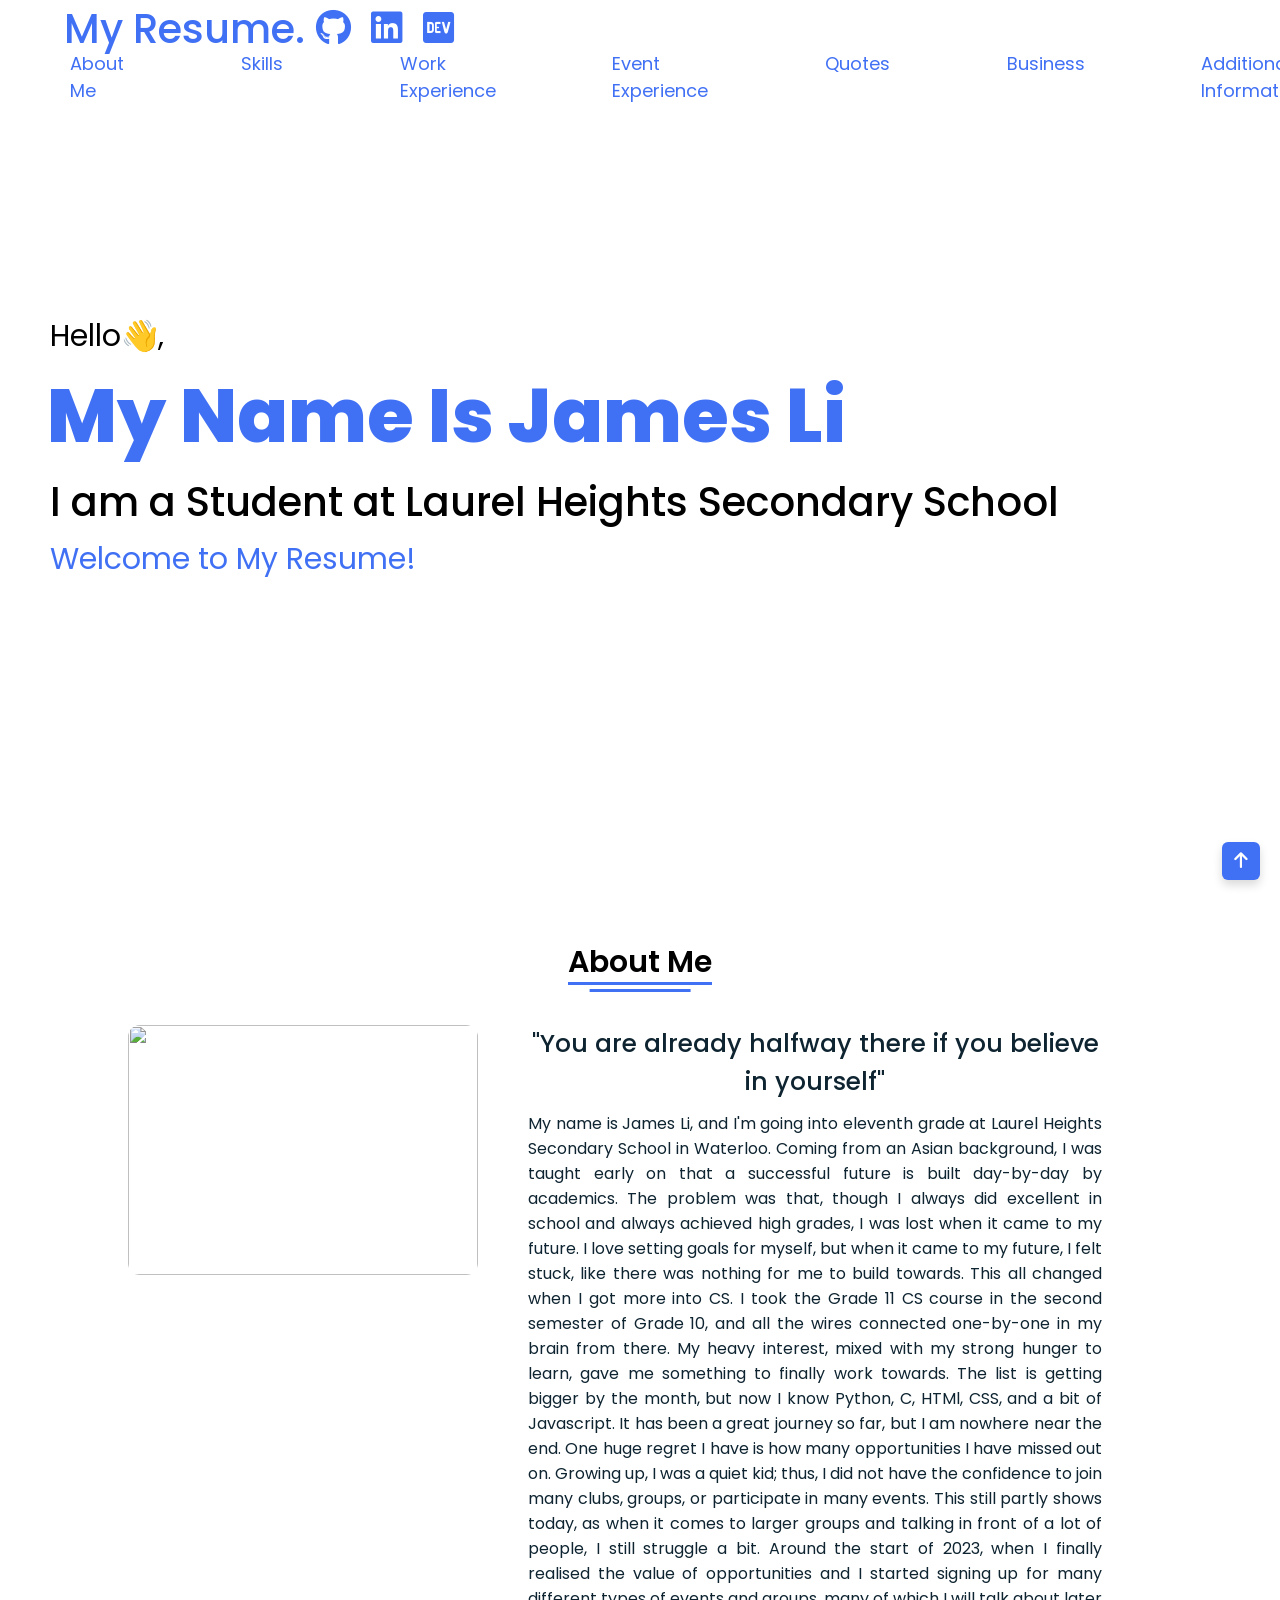
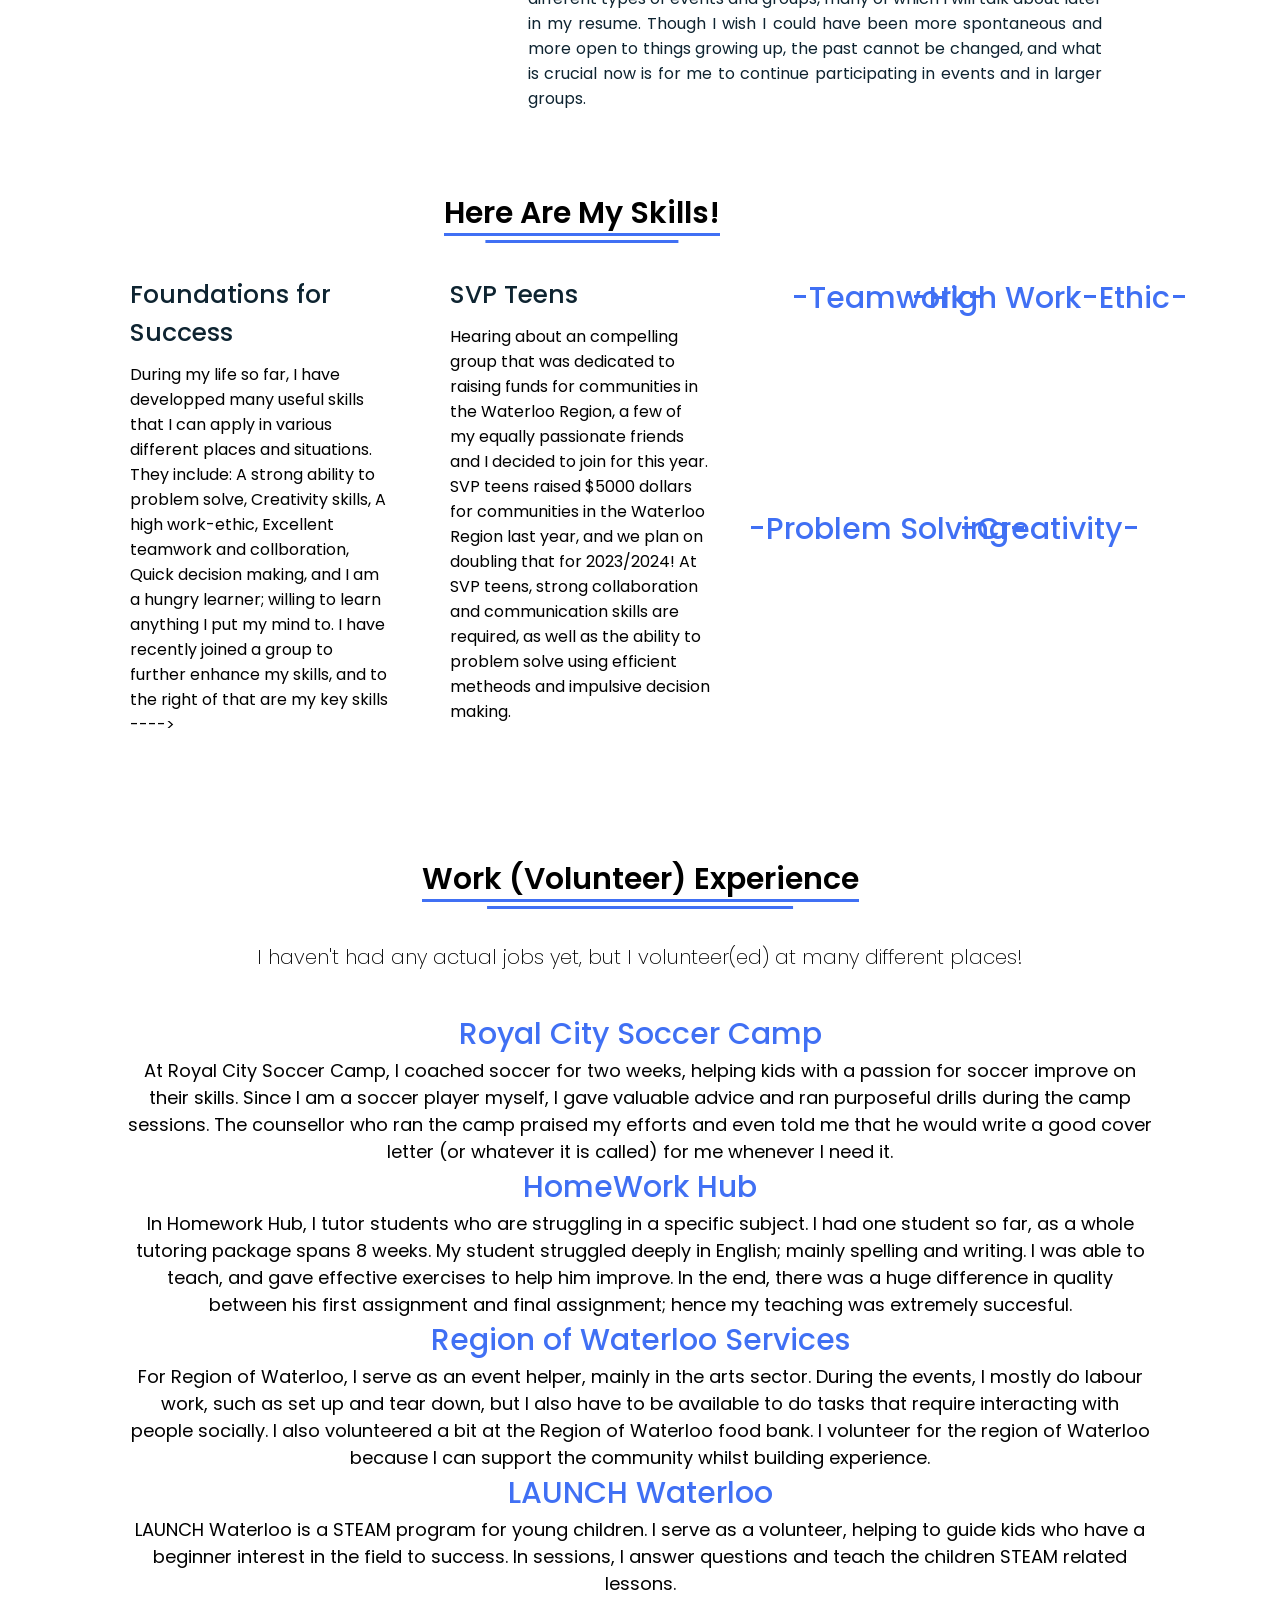
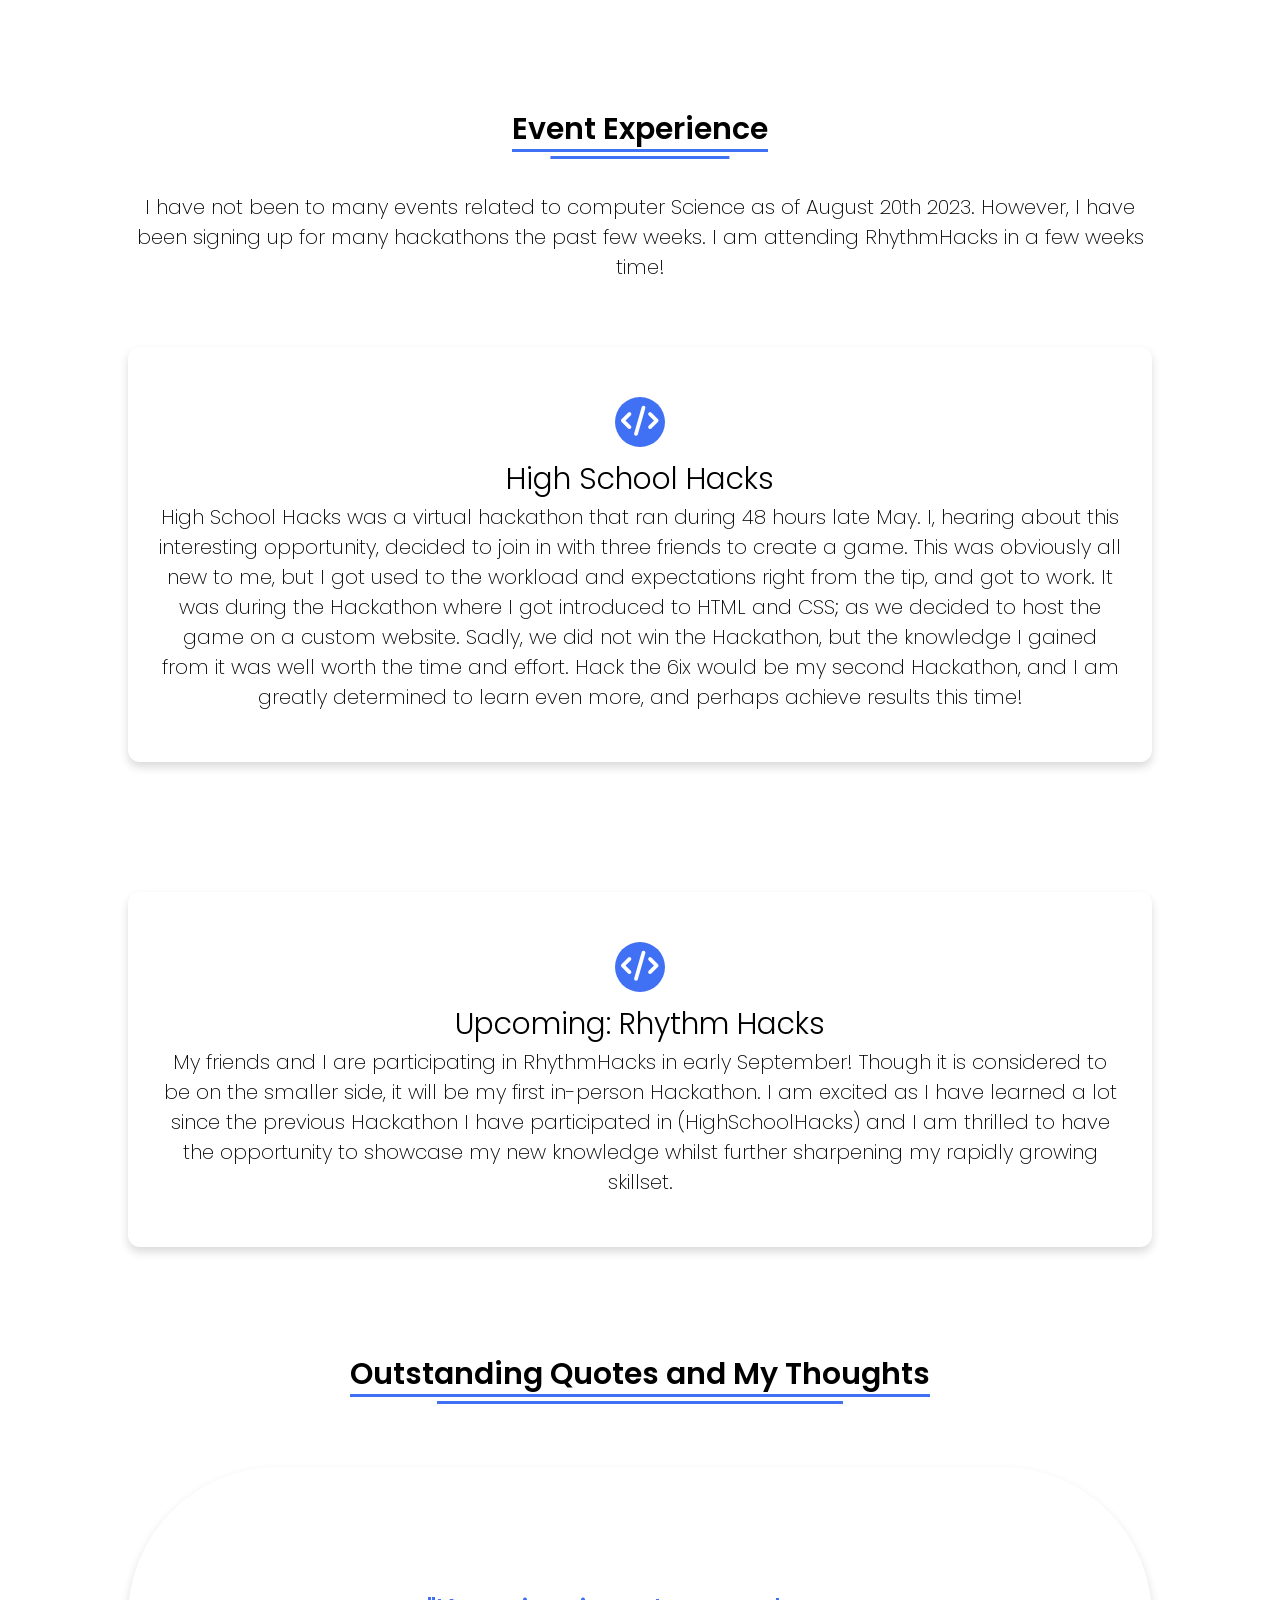
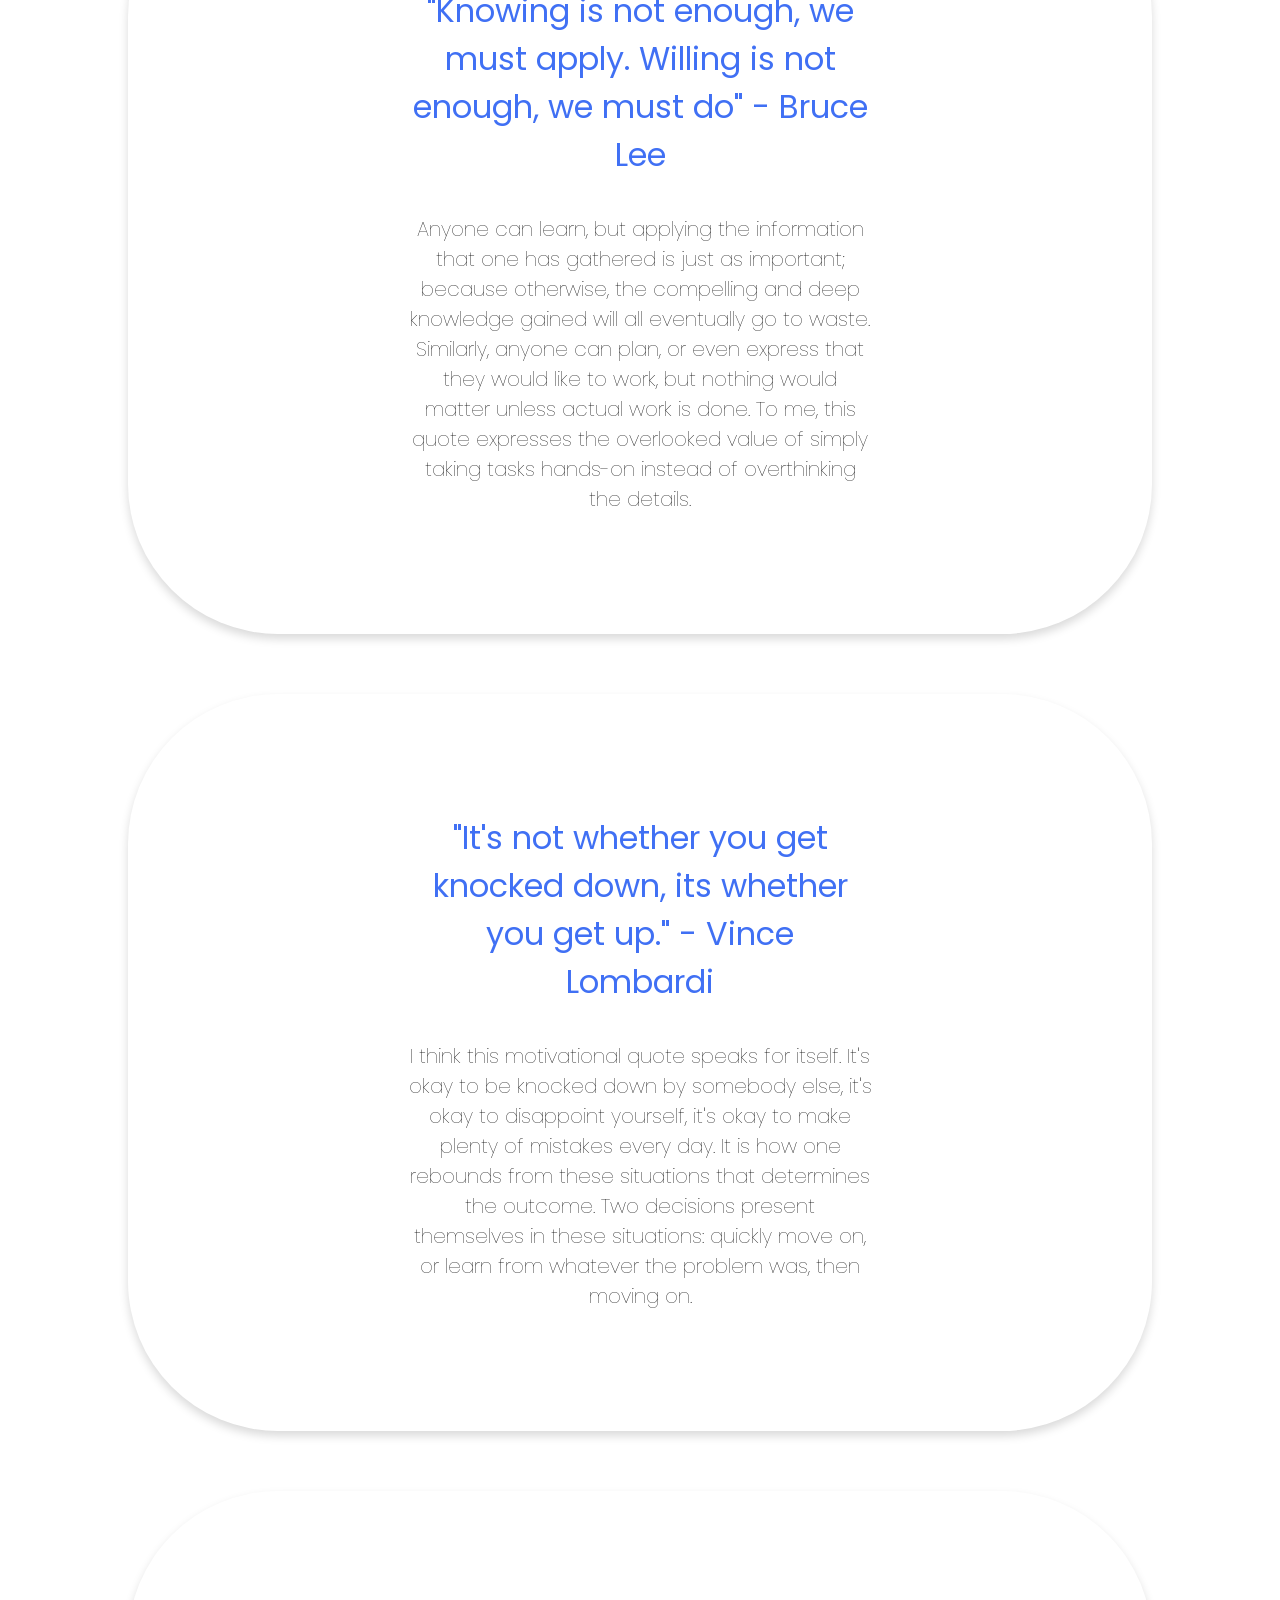
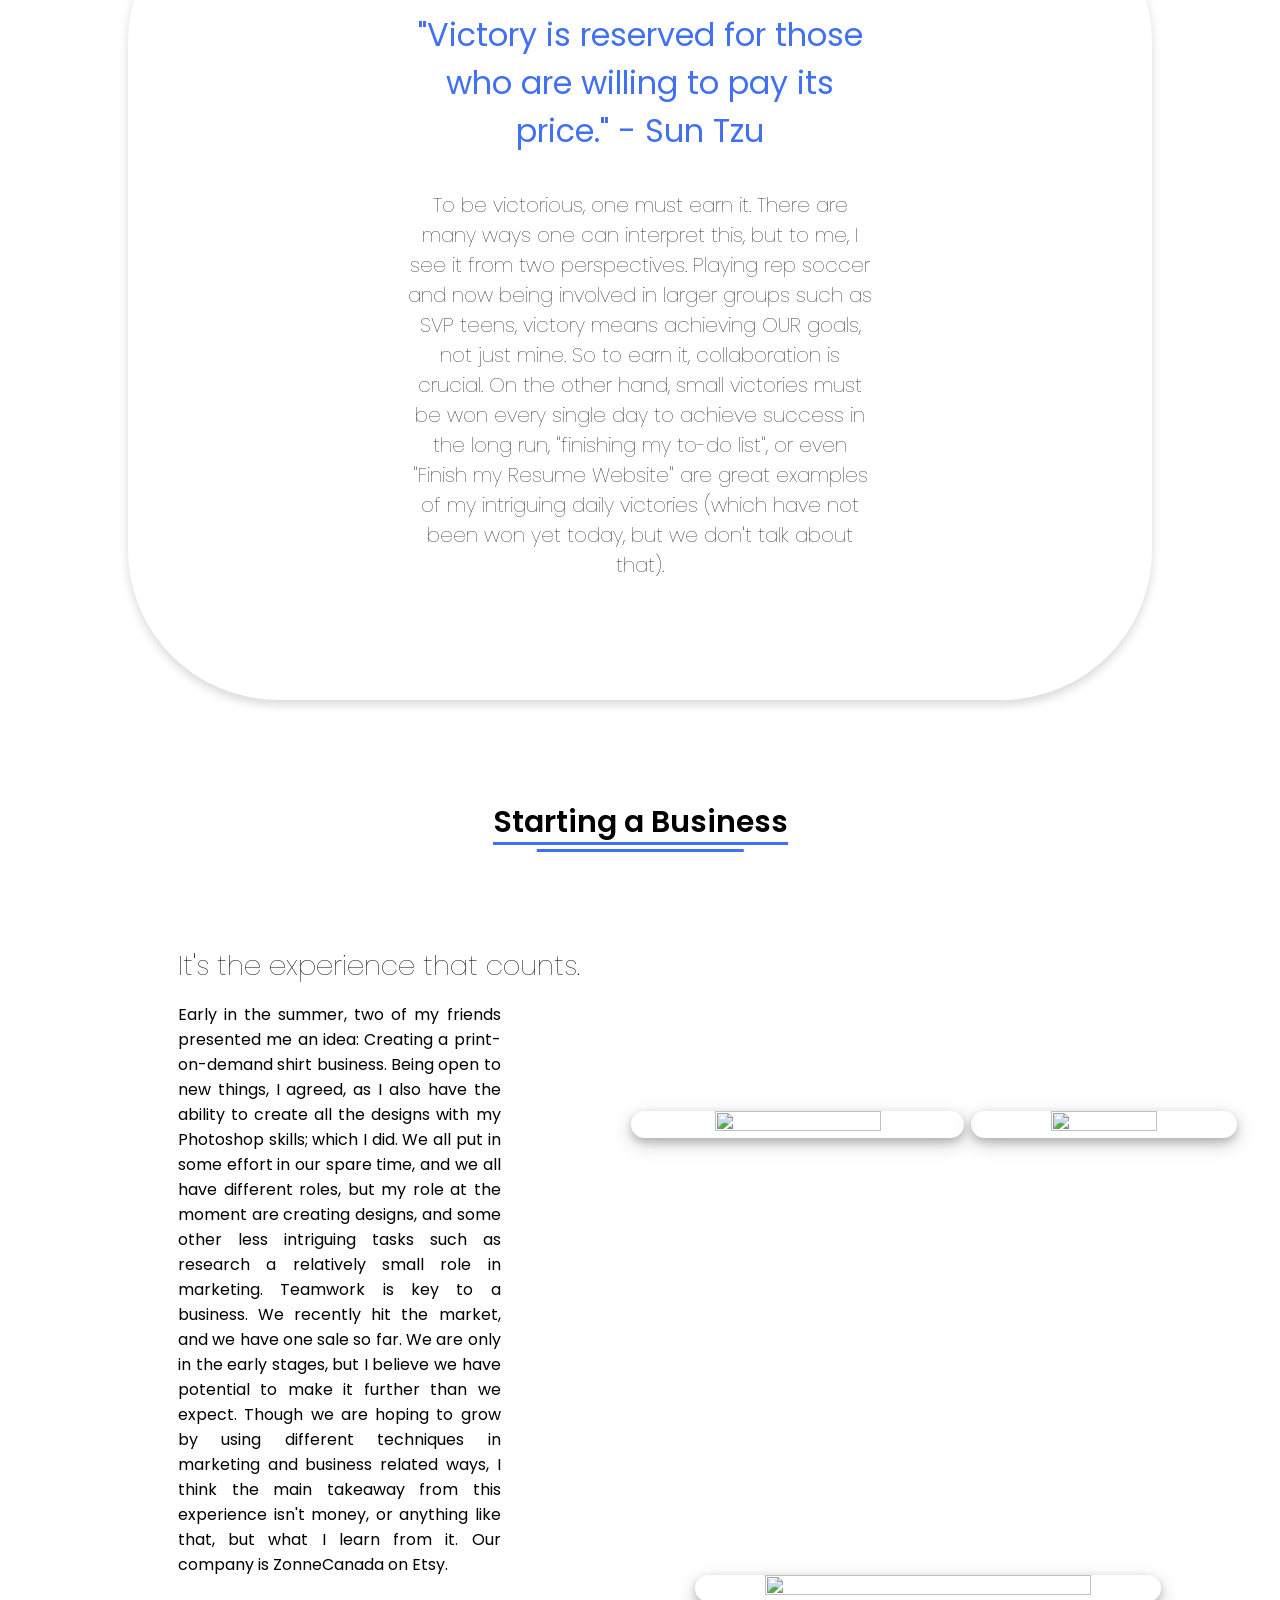
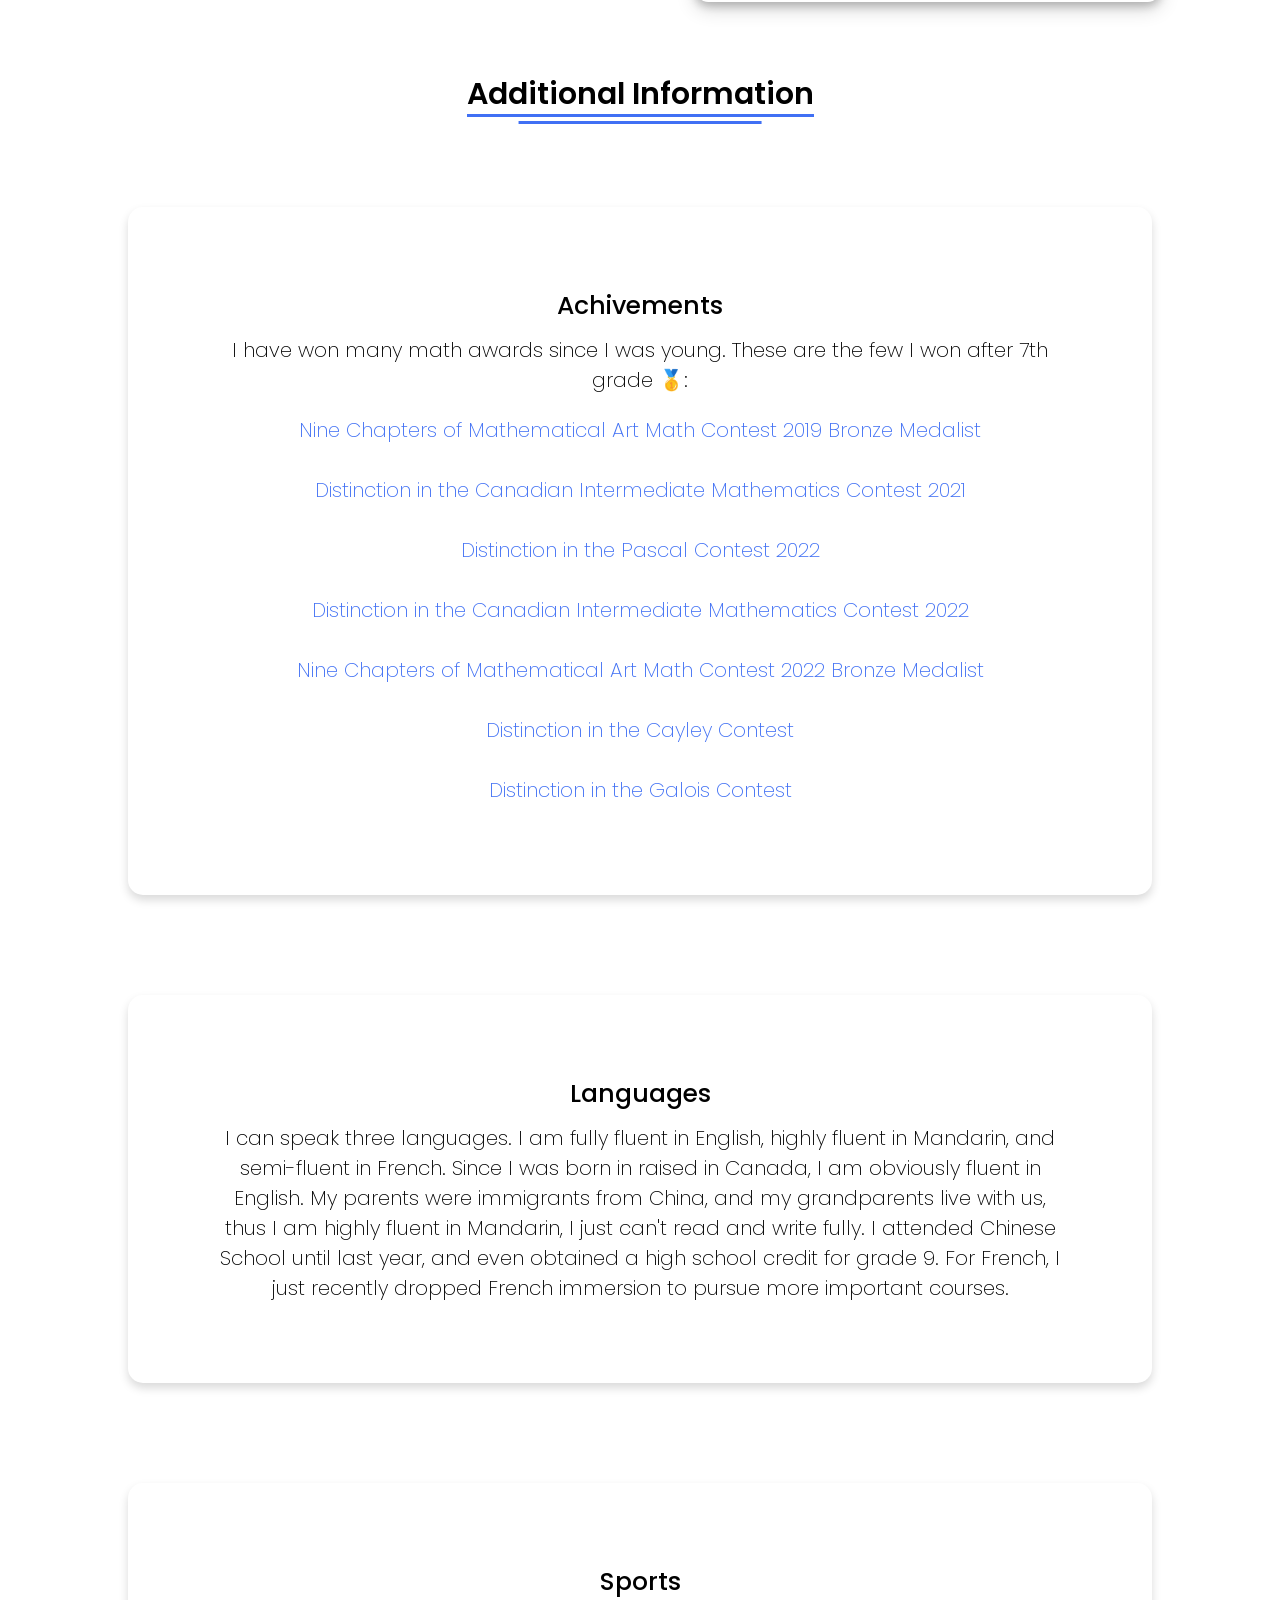
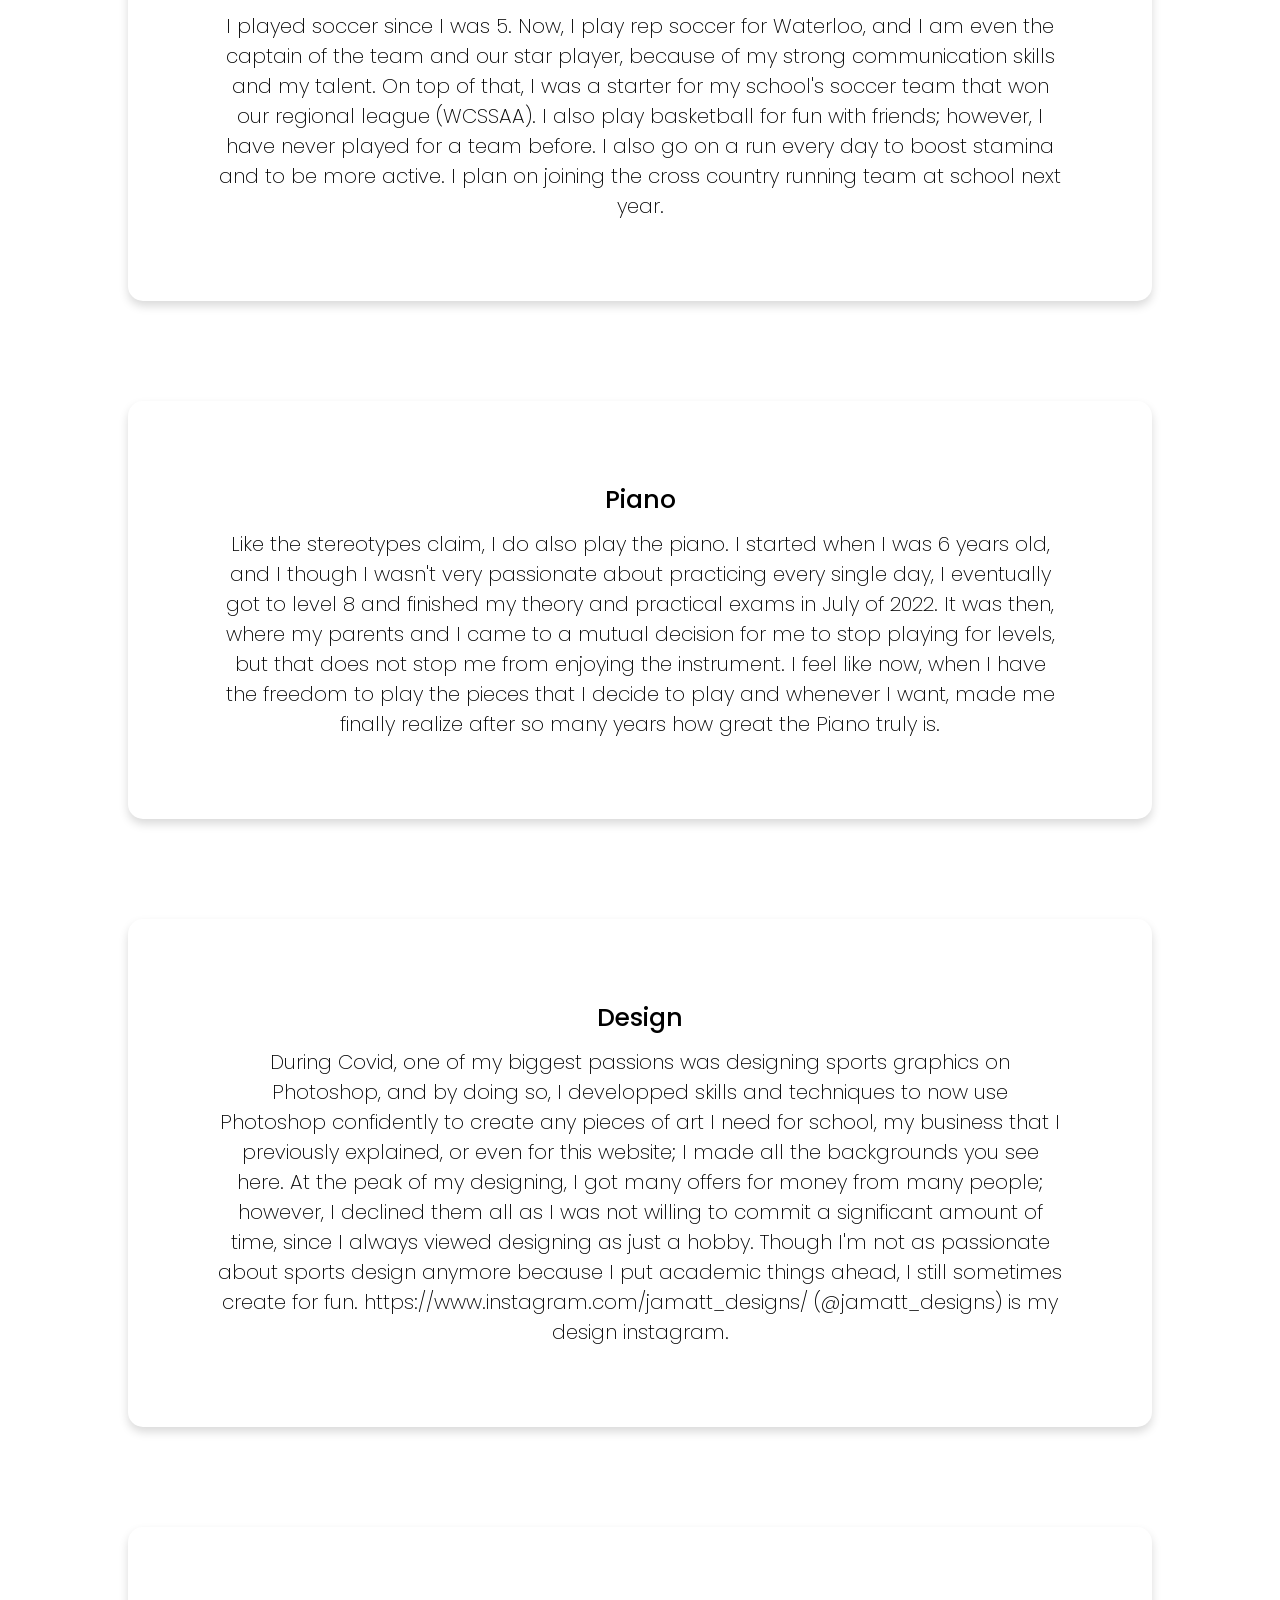
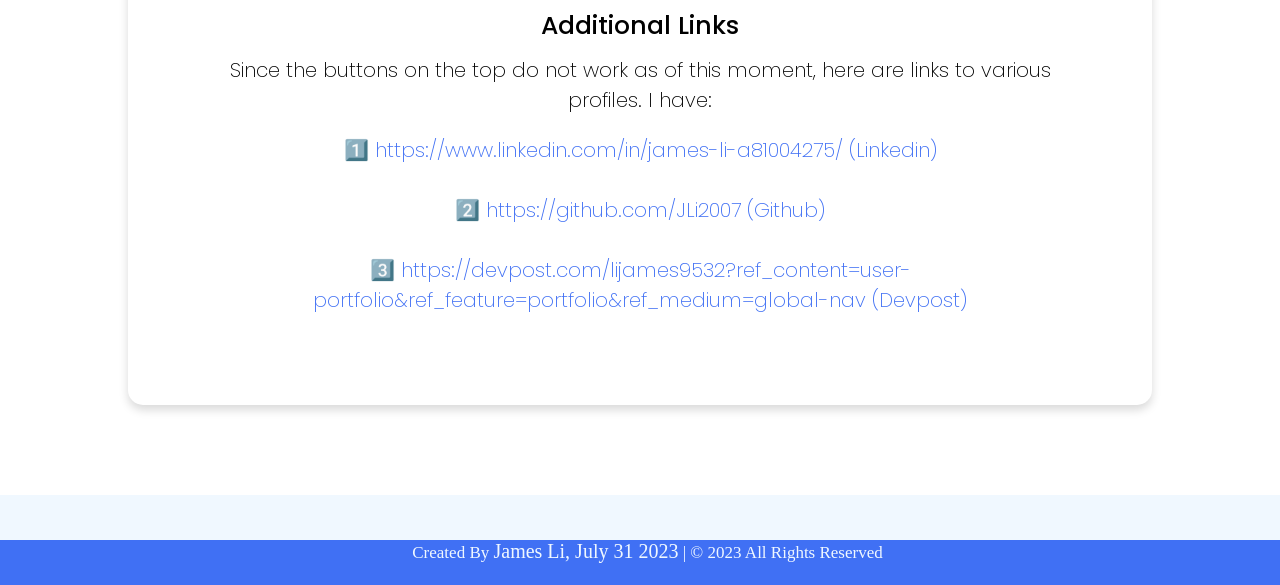
==== index.html @ fce0b4fa "Update and rename Resume.html to index.html" ====
<!DOCTYPE html>
<html lang="en">
<head>
    <meta charset="UTF-8">
    <meta name="viewport" content="width=device-width, initial-scale=1.0">
    <link rel="stylesheet" href="Resume.css">
    <link rel="stylesheet" href="https://cdnjs.cloudflare.com/ajax/libs/font-awesome/5.15.2/css/all.min.css"/>
    <link rel="stylesheet" href="https://cdnjs.cloudflare.com/ajax/libs/font-awesome/6.4.0/css/all.min.css"/>
    <!-- <script src="https://kit.fontawesome.com/a076d05399.js" crossorigin="anonymous"></script> -->
    <title>My Resume</title>
<head>
<body>
    <!-- Scroll To Top Button -->
    <div class="scroll-btn">
        <a href="#home"><i class="fas fa-arrow-up"></i></a>
    </div>
      <!-- Navigation Menu Start -->
      <nav>
        <div class="navbar">
            <div class="logo"><a href="#home">My Resume.</a></div>
            <ul class="menu">
                <li><a href="#about">About Me</a></li>
                <li><a href="#skills">Skills</a></li>
                <li><a href="#work">Work Experience</a></li>
                <li><a href="#event">Event Experience</a></li>
                <li><a href="#quote">Quotes</a></li>
                <li><a href="#business">Business</a></li>
                <li><a href="#info">Additional Information</a></li>
                <div class="cancel-btn">
                    <i class="fas fa-times"></i>
                </div>
            </ul>
            <div class="media-icons">
                <a href="#"><i class="fab fa-github" style='font-size:36px'></i></a>
                <a href="#"><i class="fab fa-linkedin" style='font-size:36px'></i></a>
                <a href="#"><i class="fa-brands fa-dev" style='font-size:36px'></i></a>
            </div>
        </div>
        <div class="menu-btn">
            <i class="fas fa-bars"></i>
        </div>
      </nav>

<!-- Home Section Start -->
<section class="home" id="home">
    <div class="home-content">
        <div class="text">
            <div class="text-one">Hello👋,</div>
            <div class="text-two">My Name Is James Li</div>
            <div class="text-three">I am a Student at Laurel Heights Secondary School</div>
            <div class="text-four"> Welcome to My Resume!</div>
        </div>
    </div>
</section>
<!-- About Section Start -->
<section class="about" id="about">
    <div class="content">
        <div class="title"><span>About Me</span></div>
        <div class="about-details">
            <div class="right">
                <img src="_Resume images/About Me.jpg" alt="">
            </div>
            <div class="left">
                <div class="topic"> "You are already halfway there if you believe in yourself" </div>
                <p>My name is James Li, and I'm going into eleventh grade at Laurel Heights Secondary School in Waterloo. Coming from an Asian background, I was taught early on that a successful future is built day-by-day by academics. The problem was that, though I always did excellent in school and always achieved high grades, I was lost when it came to my future. I love setting goals for myself, but when it came to my future, I felt stuck, like there was nothing for me to build towards. This all changed when I got more into CS. I took the Grade 11 CS course in the second semester of Grade 10, and all the wires connected one-by-one in my brain from there. My heavy interest, mixed with my strong hunger to learn, gave me something to finally work towards. The list is getting bigger by the month, but now I know Python, C, HTMl, CSS, and a bit of Javascript. It has been a great journey so far, but I am nowhere near the end. One huge regret I have is how many opportunities I have missed out on. Growing up, I was a quiet kid; thus, I did not have the confidence to join many clubs, groups, or participate in many events. This still partly shows today, as when it comes to larger groups and talking in front of a lot of people, I still struggle a bit. Around the start of 2023, when I finally realised the value of opportunities and I started signing up for many different types of events and groups, many of which I will talk about later in my resume. Though I wish I could have been more spontaneous and more open to things growing up, the past cannot be changed, and what is crucial now is for me to continue participating in events and in larger groups. </p>
            </div>
        </div>
    </div>
</section>
<!-- My Skills Section Start -->
<section class="skills" id="skills">
    <div class="content">
        <div class="title"><span>Here Are My Skills!</span></div>
        <div class="skill-details">
            <div class="left">
                <div class="topic">Foundations for Success</div>
                <p>During my life so far, I have developped many useful skills that I can apply in various different places and situations. They include: A strong ability to problem solve, Creativity skills, A high work-ethic, Excellent teamwork and collboration, Quick decision making, and I am a hungry learner; willing to learn anything I put my mind to. I have recently joined a group to further enhance my skills, and to the right of that are my key skills ----> </p>
            </div>
            <div class="left">
                <div class="topic">SVP Teens </div>
                <p>Hearing about an compelling group that was dedicated to raising funds for communities in the Waterloo Region, a few of my equally passionate friends and I decided to join for this year. SVP teens raised $5000 dollars for communities in the Waterloo Region last year, and we plan on doubling that for 2023/2024! At SVP teens, strong collaboration and communication skills are required, as well as the ability to problem solve using efficient metheods and impulsive decision making. </p>
            </div>
            <div class="boxes">
                <div class="box">
                    <div class="topic"> -Teamwork- </div>
                </div>
                <div class="box">
                    <div class="topic"> -High Work-Ethic- </div>
                </div>
                <div class="box">
                    <div class="topic"> -Problem Solving- </div>
                </div>
                <div class="box">
                    <div class="topic"> -Creativity- </div>
                </div>
            </div>
        </div>
    </div>
</section>

<!-- Work Experience -->
<section class="work" id="work">
    <div class="content">
        <div class="title"><span>Work (Volunteer) Experience</span></div>
        <p>I haven't had any actual jobs yet, but I volunteer(ed) at many different places!</p>
        <div class="boxes">
            <div class="box">
                <div class="job">Royal City Soccer Camp</div>
                <div class="description"> At Royal City Soccer Camp, I coached soccer for two weeks, helping kids with a passion for soccer improve on their skills. Since I am a soccer player myself, I gave valuable advice and ran purposeful drills during the camp sessions. The counsellor who ran the camp praised my efforts and even told me that he would write a good cover letter (or whatever it is called) for me whenever I need it.   </div>
            </div>
            <div class="box">
                <div class="job">HomeWork Hub</div>
                <div class="description"> In Homework Hub, I tutor students who are struggling in a specific subject. I had one student so far, as a whole tutoring package spans 8 weeks. My student struggled deeply in English; mainly spelling and writing. I was able to teach, and gave effective exercises to help him improve. In the end, there was a huge difference in quality between his first assignment and final assignment; hence my teaching was extremely succesful. </div>
            </div>
            <div class="box">
                <div class="job">Region of Waterloo Services</div>
                <div class="description"> For Region of Waterloo, I serve as an event helper, mainly in the arts sector. During the events, I mostly do labour work, such as set up and tear down, but I also have to be available to do tasks that require interacting with people socially. I also volunteered a bit at the Region of Waterloo food bank. I volunteer for the region of Waterloo because I can support the community whilst building experience. </div>
            </div>
            <div class="box">
                <div class="job">LAUNCH Waterloo</div>
                <div class="description"> LAUNCH Waterloo is a STEAM program for young children. I serve as a volunteer, helping to guide kids who have a beginner interest in the field to success. In sessions, I answer questions and teach the children STEAM related lessons. </div>
            </div>
        </div>
    </div>
</section>
<!-- Event Experience Section -->
<section class="event" id="event">
    <div class="content">
        <div class="title"><span>Event Experience</span></div>
        <p>I have not been to many events related to computer Science as of August 20th 2023. However, I have been signing up for many hackathons the past few weeks. I am attending RhythmHacks in a few weeks time!</p>
        <div class="boxes">
            <div class="box">
                <div class="icon">
                    <i class="fa-solid fa-code"></i>
                </div>
                <div>High School Hacks</div>
                <p>High School Hacks was a virtual hackathon that ran during 48 hours late May. I, hearing about this interesting opportunity, decided to join in with three friends to create a game. This was obviously all new to me, but I got used to the workload and expectations right from the tip, and got to work. It was during the Hackathon where I got introduced to HTML and CSS; as we decided to host the game on a custom website. Sadly, we did not win the Hackathon, but the knowledge I gained from it was well worth the time and effort. Hack the 6ix would be my second Hackathon, and I am greatly determined to learn even more, and perhaps achieve results this time!</p>
            </div>
            <div class="box">
                <div class="icon">
                    <i class="fa-solid fa-code"></i>
                </div>
                <div>Upcoming: Rhythm Hacks</div>
                <p>My friends and I are participating in RhythmHacks in early September! Though it is considered to be on the smaller side, it will be my first in-person Hackathon. I am excited as I have learned a lot since the previous Hackathon I have participated in (HighSchoolHacks) and I am thrilled to have the opportunity to showcase my new knowledge whilst further sharpening my rapidly growing skillset.</p>
            </div>
        </div>        
    </div>
</section>
<!--Favorite Quotes Section-->
<section class="quote" id="quote">
    <div class="content">
        <div class="title"><span>Outstanding Quotes and My Thoughts</span></div>
        <div class="boxes">
            <div class="box">
                <div class="Thequote">"Knowing is not enough, we must apply. Willing is not enough, we must do" - Bruce Lee </div>
                <p>Anyone can learn, but applying the information that one has gathered is just as important; because otherwise, the compelling and deep knowledge gained will all eventually go to waste. Similarly, anyone can plan, or even express that they would like to work, but nothing would matter unless actual work is done. To me, this quote expresses the overlooked value of simply taking tasks hands-on instead of overthinking the details.</p>
            </div>
            <div class="box">
                <div class="Thequote">"It's not whether you get knocked down, its whether you get up." - Vince Lombardi </div>
                <p>I think this motivational quote speaks for itself. It's okay to be knocked down by somebody else, it's okay to disappoint yourself, it's okay to make plenty of mistakes every day. It is how one rebounds from these situations that determines the outcome. Two decisions present themselves in these situations: quickly move on, or learn from whatever the problem was, then moving on. </p>
            </div>
            <div class="box">
                <div class="Thequote">"Victory is reserved for those who are willing to pay its price." - Sun Tzu</div>
                <p>To be victorious, one must earn it. There are many ways one can interpret this, but to me, I see it from two perspectives. Playing rep soccer and now being involved in larger groups such as SVP teens, victory means achieving OUR goals, not just mine. So to earn it, collaboration is crucial. On the other hand, small victories must be won every single day to achieve success in the long run, "finishing my to-do list", or even "Finish my Resume Website" are great examples of my intriguing daily victories (which have not been won yet today, but we don't talk about that). </p>
            </div>
        </div>
    </div>
</section>
<!--Business Section-->
<section class="business" id="business">
    <div class="content">
        <div class="title"><span>Starting a Business</span></div>
        <div class="left">
            <div class="starting">It's the experience that counts.</div>
            <p>Early in the summer, two of my friends presented me an idea: Creating a print-on-demand shirt business. Being open to new things, I agreed, as I also have the ability to create all the designs with my Photoshop skills; which I did. We all put in some effort in our spare time, and we all have different roles, but my role at the moment are creating designs, and some other less intriguing tasks such as research a relatively small role in marketing. Teamwork is key to a business. We recently hit the market, and we have one sale so far. We are only in the early stages, but I believe we have potential to make it further than we expect. Though we are hoping to grow by using different techniques in marketing and business related ways, I think the main takeaway from this experience isn't money, or anything like that, but what I learn from it. Our company is ZonneCanada on Etsy. </p>
        </div>
        <div class="right">
            <img src="_Resume images/Business1.jpg" alt="" class="one">
            <img src="_Resume images/Business2.png" alt="" class="two">
            <img src="_Resume images/Business3.jpg" alt="" class="three">
        </div>
    </div>
</section>
<!-- Additional Information Section -->
<section class="info" id="info">
    <div class="content">
        <div class="title"><span>Additional Information</span></div>
        <div class="boxes">
            <div class="box">
                <div>Achivements</div>
                <p>I have won many math awards since I was young. These are the few I won after 7th grade 🥇:</p> 
                <p class="achievements">Nine Chapters of Mathematical Art Math Contest 2019 Bronze Medalist</p>
                <p class="achievements">Distinction in the Canadian Intermediate Mathematics Contest 2021</p>
                <p class="achievements">Distinction in the Pascal Contest 2022</p>
                <p class="achievements">Distinction in the Canadian Intermediate Mathematics Contest 2022</p>
                <p class="achievements">Nine Chapters of Mathematical Art Math Contest 2022 Bronze Medalist</p>
                <p class="achievements">Distinction in the Cayley Contest</p>
                <p class="achievements">Distinction in the Galois Contest</p>

            </div>
            <div class="box">
                <div>Languages</div>
                <p>I can speak three languages. I am fully fluent in English, highly fluent in Mandarin, and semi-fluent in French. Since I was born in raised in Canada, I am obviously fluent in English. My parents were immigrants from China, and my grandparents live with us, thus I am highly fluent in Mandarin, I just can't read and write fully. I attended Chinese School until last year, and even obtained a high school credit for grade 9. For French, I just recently dropped French immersion to pursue more important courses.</p>
            </div>
            <div class="box">
                <div>Sports</div>
                <p>I played soccer since I was 5. Now, I play rep soccer for Waterloo, and I am even the captain of the team and our star player, because of my strong communication skills and my talent. On top of that, I was a starter for my school's soccer team that won our regional league (WCSSAA). I also play basketball for fun with friends; however, I have never played for a team before. I also go on a run every day to boost stamina and to be more active. I plan on joining the cross country running team at school next year. </p>
            </div>
            <div class="box">
                <div>Piano</div>
                <p>Like the stereotypes claim, I do also play the piano. I started when I was 6 years old, and I though I wasn't very passionate about practicing every single day, I eventually got to level 8 and finished my theory and practical exams in July of 2022. It was then, where my parents and I came to a mutual decision for me to stop playing for levels, but that does not stop me from enjoying the instrument. I feel like now, when I have the freedom to play the pieces that I decide to play and whenever I want, made me finally realize after so many years how great the Piano truly is. </p>
            </div>
            <div class="box">
                <div>Design</div>
                <p> During Covid, one of my biggest passions was designing sports graphics on Photoshop, and by doing so, I developped skills and techniques to now use Photoshop confidently to create any pieces of art I need for school, my business that I previously explained, or even for this website; I made all the backgrounds you see here. At the peak of my designing, I got many offers for money from many people; however, I declined them all as I was not willing to commit a significant amount of time, since I always viewed designing as just a hobby. Though I'm not as passionate about sports design anymore because I put academic things ahead, I still sometimes create for fun.  https://www.instagram.com/jamatt_designs/ (@jamatt_designs) is my design instagram. </p>
            </div>
            <div class="box">
                <div>Additional Links</div>
                <p>Since the buttons on the top do not work as of this moment, here are links to various profiles. I have:</p>
                <p class="achievements"> 1️⃣ https://www.linkedin.com/in/james-li-a81004275/ (Linkedin)</p>
                <p class="achievements"> 2️⃣ https://github.com/JLi2007 (Github) </p>
                <p class="achievements"> 3️⃣ https://devpost.com/lijames9532?ref_content=user-portfolio&ref_feature=portfolio&ref_medium=global-nav (Devpost) </p>
            </div>
        </div>
    </div>
</section>
<!-- Empty Section -->
<section class="empty" id="empty"></section>

<!-- Footer Section Start -->
<footer>
    <div class="text">
        <span>Created By <a href="#">James Li, July 31 2023</a> | &#169; 2023 All Rights Reserved</span>
    </div>
</footer>

<script src="Resume.js"></script>
</body>
</html>
---- Resume.css ----
@import url('https://fonts.googleapis.com/css2?family=Poppins:wght@400;500&display=swap');
*{
    margin: 0;
    padding: 0;
    box-sizing: border-box;
    text-decoration: none;
}

/* Navigation Menu Css */

nav{
    position: fixed;
    width: 100%;
    padding: 20px, 0;
    font-family: 'Poppins', sans-serif;
    transition: all 0.4s ease;
    z-index: 3;
}

nav.sticky{
    padding: 13px;
    background: #4070F4;
}

nav .navbar{
    width: 90%;
    margin: auto;
    display: flex;
    align-items: center;
    justify-content: space-between;
}

nav .navbar .logo a{
    font-size: 40px;
    font-weight: 500;
    color: #4070F4;
}

nav.sticky .navbar .logo a{
    color: #FFF;
}

nav .navbar .menu{
    display: flex;
}

nav .navbar .menu li{
   margin: 0 22px;
   list-style: none; 
}

.navbar .menu li a{
    font-size: 20px;
    font-size: 500;
    color:#4070F4;
    transition: all 0.3s ease;
}

.navbar .menu li a:hover{
    color: #4070F4;
}

nav.sticky .navbar .menu li a{
    color: #FFF;
}

nav.sticky .navbar .menu li a:hover{
    color: #4daee6;
}


.navbar .media-icons a{
    margin: 0 8px;
    color: #4070F4;    
}

nav.sticky .navbar .media-icons a{
    color: #FFF;
}

/* Side Nav Menu Buttons */
nav .menu-btn,
.navbar .cancel-btn{
    position: absolute;
    color: #FFF;
    font-size: 20px;
    right: 30px;
    top: 20px;
    display: none;
}

nav .menu-btn{
    color: #4070F4;
}

/* Home Section  */

.home{
    height: 100vh;
    width: 100%;
    background: url("_Resume\ images/Background.jpg") no-repeat;
    background-position: center;
    background-size: cover;
    background-attachment: fixed;
}

.home .home-content{
    height: 100%;
    width: 90%;
    margin: 0 50px;
    display: flex;
    flex-direction: column;
    justify-content: center;
    font-family: 'Poppins', sans-serif;
}

.home .text .text-one{
    font-size: 30px;
}

.home .text .text-two{
    font-size: 75px;
    font-weight: 800;
    margin-left: -3px;
    color:#4070F4;
}

.home .text .text-three{
    font-size: 40px;
    font-weight: 500;
}

.home .text .text-four{
    font-size: 30px;
    margin: 5px 0;
    color:#4070F4;
}

/* About Me Section*/

.about{
    height: 70vh auto;
    width: 100%;
    background: url("_Resume\ images/About Mee.jpg") no-repeat;
    background-position: center;
    background-size: cover;
    background-attachment: fixed;
}

section{
    padding-top: auto;
}

section .content{
    width: 80%;
    margin: 40px auto;
    font-family: 'Poppins', sans-serif;
}

section .title {
    display: flex;
    justify-content: center;
    margin-bottom: 40px;
}

section .title span{
    font-size: 30px;
    font-weight: 600;
    position: relative;
}

section .title span::before,
section .title span::after{
    content: '';
    position: absolute;
    left: 0;
    bottom: 0;
    height: 3px;
    width: 100%;
    background: #4070F4;
}

section .title span::after{
    width: 70%;
    left: 50%;
    transform: translateX(-50%);
    bottom: -7px;
}

.about .about-details{
    display: flex;
    justify-content: space-between;
}

.about .about-details .right{
  width: 45%;  
}

.about .about-details .right img{
    height: 400px;
    width: 500px;
    object-fit: cover;
    border-radius: 12px;
}

.about .about-details .left{
    margin: 0 50px;
}

section .topic{
    font-size: 25px;
    font-weight: 500;
    color: #0E2431;
    margin-bottom: 10px;
}

.about-details .left p{
    color: #0E2431;
    text-align: justify;
}

.about-details .left .topic{
    text-align: center;
}
/* My Skills */

.skills{
    height: auto;
    width: 100%;
    background: url("_Resume\ images/Skills.jpg") no-repeat;
    background-position: center;
    background-size: cover;
    background-attachment: fixed;
    /* background: #F0F8FF; */
}

.skills .content{
    padding: 40px 0;
    margin-left: 70px;
}

.skills .skill-details{
    display: flex;
    justify-content: space-between;
}

.skills .skill-details .left{
    width: 50%;
    margin-left: 60px;
}

.skills .skill-details .boxes{
    width: 70%;
    margin-left: 20px;
    display: flex;
    flex-wrap: wrap;
}

.skills .skill-details .boxes .box{
    width: calc(100% / 2 - 20px);
}

.skill-details .boxes .box .topic{
    text-align: center;
    width: 35vh;
    font-size: 30px;
    font-weight: 450;
    color: #4070F4;
}

/* Work Experience Section */
.work{
    background: url("_Resume\ images/Work.jpg") no-repeat;
    background-position: center;
    background-size: cover;
    background-attachment: fixed;
    height: 80vh auto;
    width: 100%;
    align-items: center;
}

.work .content{
    padding: 40px 0;
}

.work .boxes{
    display: flex;
    align-items: center;
    justify-content: space-between;
}

.work .content p{
    font-size: 20px;
    font-weight: 200;
    margin: 40px 0;
    text-align: center;
}

.work .boxes{
    display: flex;
    justify-content: space-between;
    flex-wrap: wrap;
    flex-direction: column;
}


.work .boxes .job{
    font-size: 30px;
    font-weight: 500;
    color: #4070F4;
    text-align: center;
}

.work .boxes .description{
    font-size: 18px;
    text-align: center;
}

/* Event Experience */

.event{
    background: url("_Resume\ images/Event.jpg") no-repeat;
    background-position: center;
    background-size: cover;
    background-attachment: fixed;
    align-items: center;
    height: auto;
    width: 100%;
}

.event .title{
    padding-top: 30px;
}

.event p{
    text-align: center;
    font-size: 20px;
    font-weight: 200;
}

.event .boxes .box div{
    font-size: 30px;
    font-weight: 300;
}

.event .boxes{
    display: flex;
    justify-content: space-between;
    flex-wrap: wrap;
}

.event .boxes .box{
    width: calc(100% / 3-20px);
    margin: 65px 0;
    border-radius: 12px;
    box-shadow: 0 5px 10px rgba(0,0,0,0.15);
    text-align: center;
    padding: 50px 30px;
    transition: all 0.4s ease;
}

.event .boxes .box:hover{
    background: #4070F4;
    color: #FFF;
}

.event .boxes .box .icon{
    height: 50px;
    width: 50px;
    color: #FFF;
    background: #4070F4;
    border-radius: 50%;
    text-align: center;
    line-height: 50px;
    margin: 0 auto 10px auto;
    transition: all 0.4s ease;
}

.event .boxes .box:hover .icon{
    background: #FFF;
    color: #4070F4;
}

/* Quotes */

.quote{
    background: url("_Resume\ images/Quote.jpg") no-repeat;
    background-position: center;
    background-size: cover;
    background-attachment: fixed;
    align-items: center;
    height: auto;
    width: 100%;
}

.quote{
    height: auto;
    width: 100%;
}

.quote p{
    margin-top: 35px;
    font-size: 20px;
    font-weight: 150;
}

.quote .boxes{
    display: flex;
    justify-content: space-between;
    flex-wrap: wrap;
    align-items: center;
}

.quote .boxes .box{
    width: calc(100% / 3- 20px);
    margin: 30px auto;
    border-radius: 150px;
    box-shadow: 0 5px 10px rgba(0,0,0,0.15);
    text-align: center;
    padding: 120px 280px;
    transition: all 0.4s ease;
}

.quote .boxes .box div{
    font-size: 32px;
    font-weight: 400;
    color:#4070F4;
}

.quote .boxes .box:hover{
    background: #4070F4;
    color: #FFF;
    .Thequote{
        color: #FFF;
        transition: ease 0.6s;
    }
}

/* Business */

.business{
    background: url("_Resume\ images/Business.jpg") no-repeat;
    background-position: center;
    background-size: cover;
    background-attachment: fixed;
    align-items: center;
    height: auto;
    width: 100%;
}

.business{
    height: auto;
    width: 100%;
}

.business .content{
    justify-content: space-between;
    text-align: center;
}

.business .content .title{
    padding-top: 30px;
}


.business .content .right{
    width: 65%;
    margin-left: 550px;
}

.business .content .right .one{
    margin-top: -50%;
    height: 400px;
    width: 550px;
    object-fit: cover;
    border-radius: 20px;
    box-shadow: 0 4px 8px 0 rgba(0, 0, 0, 0.2), 0 6px 20px 0 rgba(0, 0, 0, 0.19);
    float: left;
}

.business .content .right .two{
    margin-top: -50%;
    height: 400px;
    width: 400px;
    object-fit: cover;
    border-radius: 20px;
    box-shadow: 0 4px 8px 0 rgba(0, 0, 0, 0.2), 0 6px 20px 0 rgba(0, 0, 0, 0.19);
    float: right;
}

.business .content .right .three{
    margin-top: -6%;
    height: 370px;
    width: 750px;
    object-fit: cover;
    border-radius: 20px;
    box-shadow: 0 4px 8px 0 rgba(0, 0, 0, 0.2), 0 6px 20px 0 rgba(0, 0, 0, 0.19);
    float: middle;
    margin-bottom: 30px;
}

.business .content .right .one:hover{
    transform: rotate(5deg);
}

.business .content .right .two:hover{
    transform: rotate(5deg);
}

.business .content .right .three:hover{
    transform: rotate(5deg);
}

.business .content .left{
    margin: 0 50px;
}

.business .content .left{
    margin-top: 100px;
    text-align: justify;
}

.business .content .left .starting{
    font-size: 28px;
    font-weight: 150;
}

.business .content .left p{
    margin-top: 15px;
    width: 30%;
}

/* Additional  */

.info{
    background: url("_Resume\ images/Infoo.jpg") no-repeat;
    background-position: center;
    background-size: cover;
    background-attachment: fixed;
    align-items: center;
    height: auto;
    width: 100%;
}

.info p{
    text-align: center;
    font-size: 20px;
    font-weight: 200;
}

.info .boxes .box .achievements{
    margin-top: 10px;
    color: #4070F4;
    padding: 10px 10px;
}

.info .boxes{
    display: flex;
    justify-content: space-between;
    flex-wrap: wrap;
    align-items: center;
}

.info .boxes .box{
    width: calc(100% / 3- 20px);
    margin: 50px auto;
    border-radius: 15px;
    box-shadow: 0 5px 10px rgba(0,0,0,0.15);
    text-align: center;
    padding: 80px 90px;
    transition: all 0.4s ease;
}

.info .boxes .box div{
    font-size: 25px;
    font-weight: 500;
    margin-bottom: 10px;
}

.info .boxes .box:hover{
    background: #4070F4;
    color: #FFF;
    .achievements{
        color: #fff;
        transition: all 0.6s ease;
    }
}

.empty{
    background: #F0F8FF;
    height: 5vh;
    width: 100%;
}

/* Footer code */

footer{
    background: #4070F4;
    text-align: center;
    padding-left: 15px;
    height: 5vh;
}

footer .text span{
    color: #F0F8FF;
    font-size: 17px;
    font-weight: 250;
}

footer .text span a{
    color: #F0F8FF;
    font-size: 20px;
    font-weight: 500;
}

/* Scroll Top Button code */

.scroll-btn i{
    position: fixed;
    bottom: 20px;
    right: 20px;
    padding: 10px 12px;
    background: #4070F4;
    color: #FFF;
    font-size: 18px;
    border-radius: 6px;
    box-shadow: 0 5px 10px rgba(0, 0, 0, 0.15);
}

/* Responsive Media Query */
/* SHRINKING CODE */
@media (max-width: 1190px){
    .about .content{
        width: 85%;
    }
    
    .skills .content{
        width: 90%;
    }

    .work .content{
        width: 90%;
    }

    .event .content{
        width: 85%;
    }

    .info .content{
        width: 90%;
    }

    .quote .content{
        width: 90%;
    }

    .business .content{
        width: 90%;
    }
}

@media (max-width: 1090px){
    .about .about-details{
        flex-direction: column;
    }

    .about .about-details .right{
        width: 100%;
        display: flex;
        justify-content: center;
    }

    .about .about-details .left{
        width: 90%;
        margin: 40px 0;
    }

    .info .boxes .box{
        width: 100%;
    }


}

/* My computer is around 1500px */
@media (max-width: 1600px){
    nav .navbar{
        width: 90%;
        margin: auto;
    }

    nav .navbar .logo{
        width: 100%;
        margin-top: -4%;
    }

    nav .navbar .menu{
        width: 100%;
        margin-top: 50px;
        margin-left: -86.5%;
    }

    nav .navbar .menu li{
        padding-left: 8%;
    }

    nav .navbar .menu li a{
        font-size: 18px;
        padding-bottom: 10%;
    }

    nav .navbar .media-icons{
        width: 100%;
        margin-left: -50%;
        margin-top: -4%;
    }
    
    .about{
        background: url("_Resume\ images/About Mee S.jpg") no-repeat;
        background-position: center;
        background-size: cover;
        background-attachment: fixed;
    }

    .about .about-details .right img{
        height: 250px;
        width: 350px;
    }

    .work{
        background: url("_Resume\ images/Work S.jpg") no-repeat;
        background-position: center;
        background-size: cover;
        background-attachment: fixed;
    }

    .skills{
        background: url("_Resume\ images/Skills S.jpg") no-repeat;
        background-position: center;
        background-size: cover;
        background-attachment: fixed;
    }
    
    .event{
        background: url("_Resume\ images/EVent S.jpg") no-repeat;
        background-position: center;
        background-size: cover;
        background-attachment: fixed;
    }

    .quote{
        background: url("_Resume\ images/Quote S.jpg") no-repeat;
        background-position: center;
        background-size: cover;
        background-attachment: fixed;
    }
    
    .business{
        background: url("_Resume\ images/Business S.jpg") no-repeat;
        background-position: center;
        background-size: cover;
        background-attachment: fixed;
    }
    
    .business .content .left{
        width: 105%;
    }

    .business .content .right{
        width: 65%;
        margin-left: 550px;
    }
    
    .business .content .right .one{
        margin-top: -70%;
        height: 50%;
        width: 50%;
        margin-left: -7%;
        object-fit: cover;
        border-radius: 20px;
        box-shadow: 0 4px 8px 0 rgba(0, 0, 0, 0.2), 0 6px 20px 0 rgba(0, 0, 0, 0.19);
        float: left;
    }
    
    .business .content .right .two{
        margin-top: -70%;
        height: 40%;
        width: 40%;
        margin-left: 44%;
        object-fit: cover;
        border-radius: 20px;
        box-shadow: 0 4px 8px 0 rgba(0, 0, 0, 0.2), 0 6px 20px 0 rgba(0, 0, 0, 0.19);
        float: left;
    }
    
    .business .content .right .three{
        margin-top: -28%;
        height: 70%;
        width: 70%;
        margin-left: -25%;
        object-fit: cover;
        border-radius: 20px;
        box-shadow: 0 4px 8px 0 rgba(0, 0, 0, 0.2), 0 6px 20px 0 rgba(0, 0, 0, 0.19);
        float: middle;
        margin-bottom: 30px;
    }


}

@media (max-width: 1000px){
    nav .navbar .menu{
        position: absolute;
        left: 100%;
        top: 0;
        height: 100vh;
        max-width: 400px;
        width: 100%;
        background: #4daee6;
        flex-direction: column;
        align-items: center;
        padding-top: 60px;
        transition: all 0.5s ease;
    }

    nav .navbar.active .menu{
        left: 0;
    }

    .navbar .menu li a{
        display: block;
        margin: 10px 0;
        font-size: 23px;
        color: #FFF;    
    }

    .navbar .media-icons a{
        display: none;
    }

    nav .menu-btn,
    .navbar .cancel-btn{
        display: block;
    }

    .home .text .text-two{
        font-size: 65px;
    }
    
    .home .text .text-three{
        font-size: 35px;
    }

    .skills .skill-details{
        flex-direction: column;
        align-items: center;
        justify-content: space-between;
    }

    .skills .skill-details .boxes{
        width: 90%;
        margin: 40px 0;
    }

    .work{
        flex-direction: column;
        align-items: center;
        text-align: center;
        justify-content: space-between;
    }

    .work .boxes{
        width: 90%;
        margin: 40px 0;
        text-align: center;
    }

    .work .content p{
        text-align: center;
    }

    .event{
        flex-direction: column;
        align-items: center;
        justify-content: space-between;
    }

    .event .boxes{
        width: 90%;
        margin: 40px 0;
    }

    
    .info{
        margin-top: 100vh;
        flex-direction: column;
        align-items: center;
        justify-content: space-between;
    }

    .info .boxes{
        width: 90%;
        margin: 40px 0;
    }

    .empty{
        margin-top: 200vh;
    }

}

@media (max-width: 510px) {
    .home .text .text-two{
        font-size: 55px;
    }
    
    .home .text .text-three{
        font-size: 36px;
    }
    
}
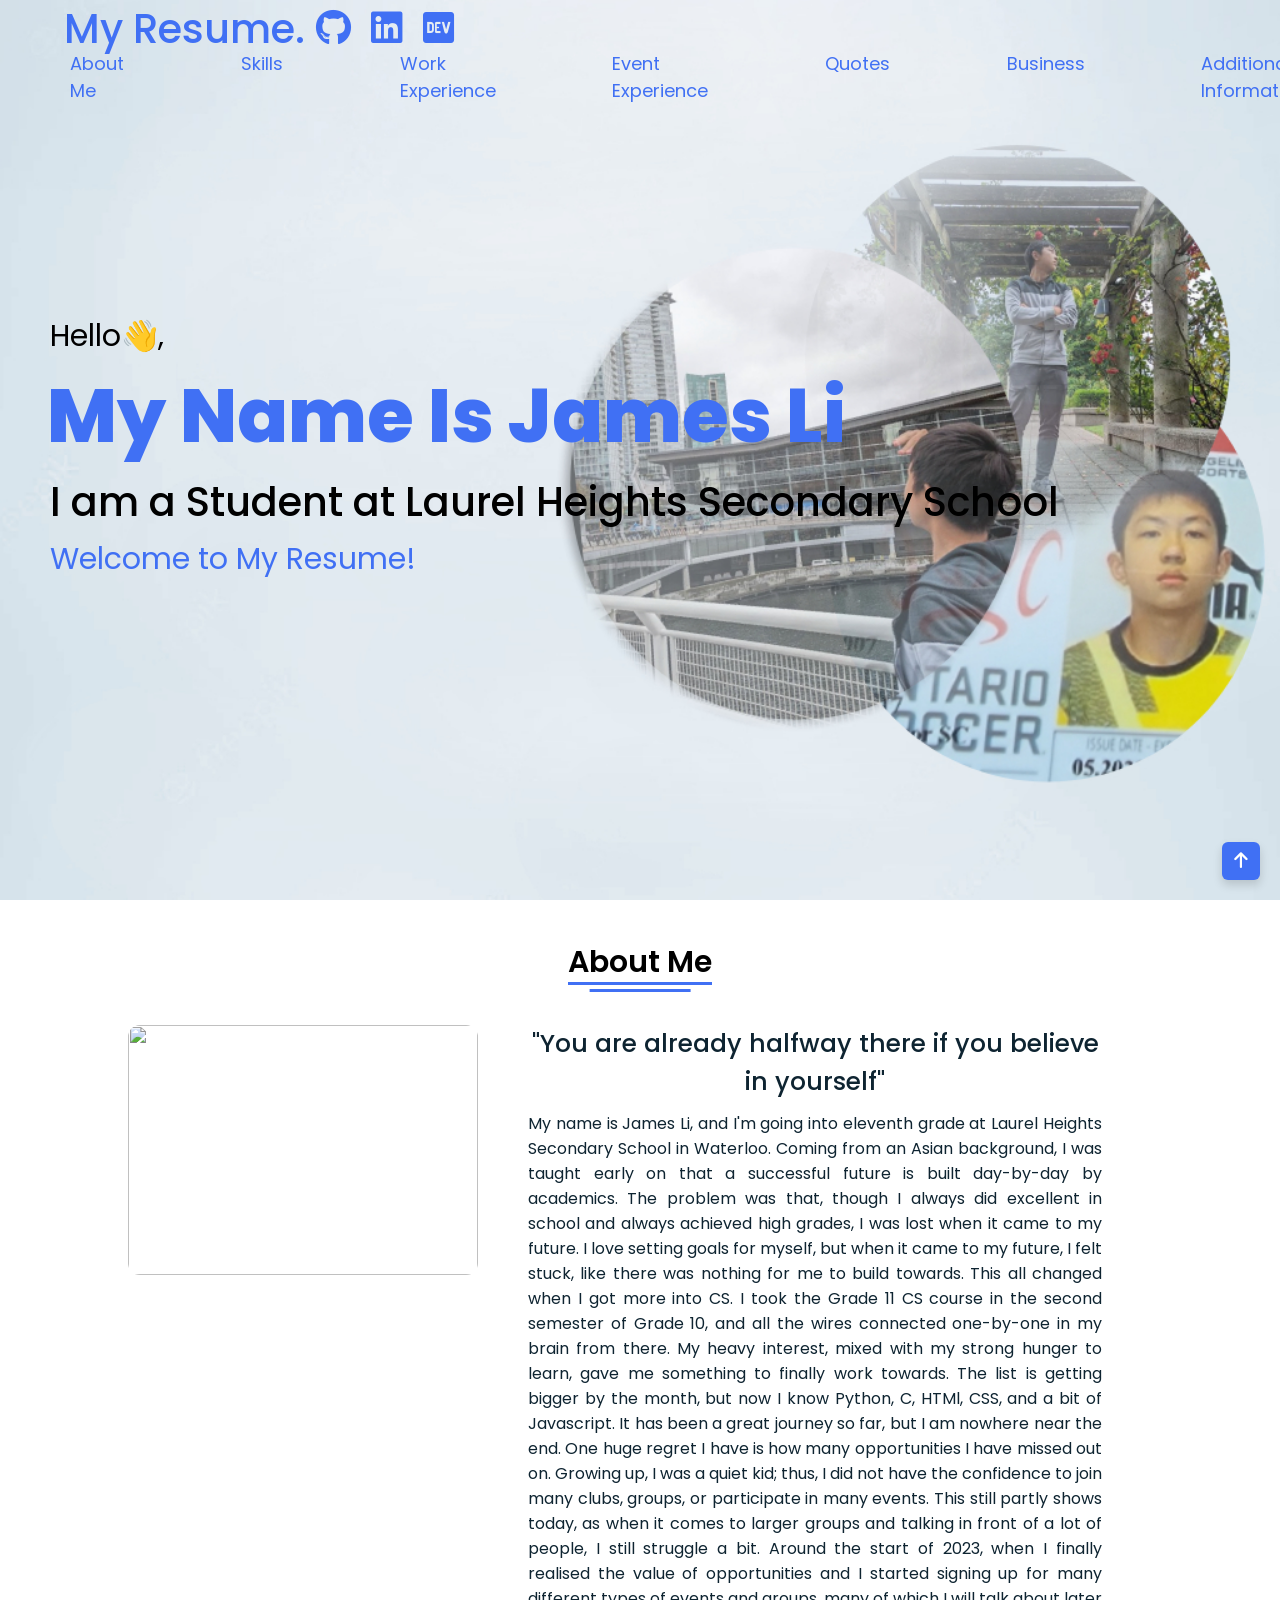
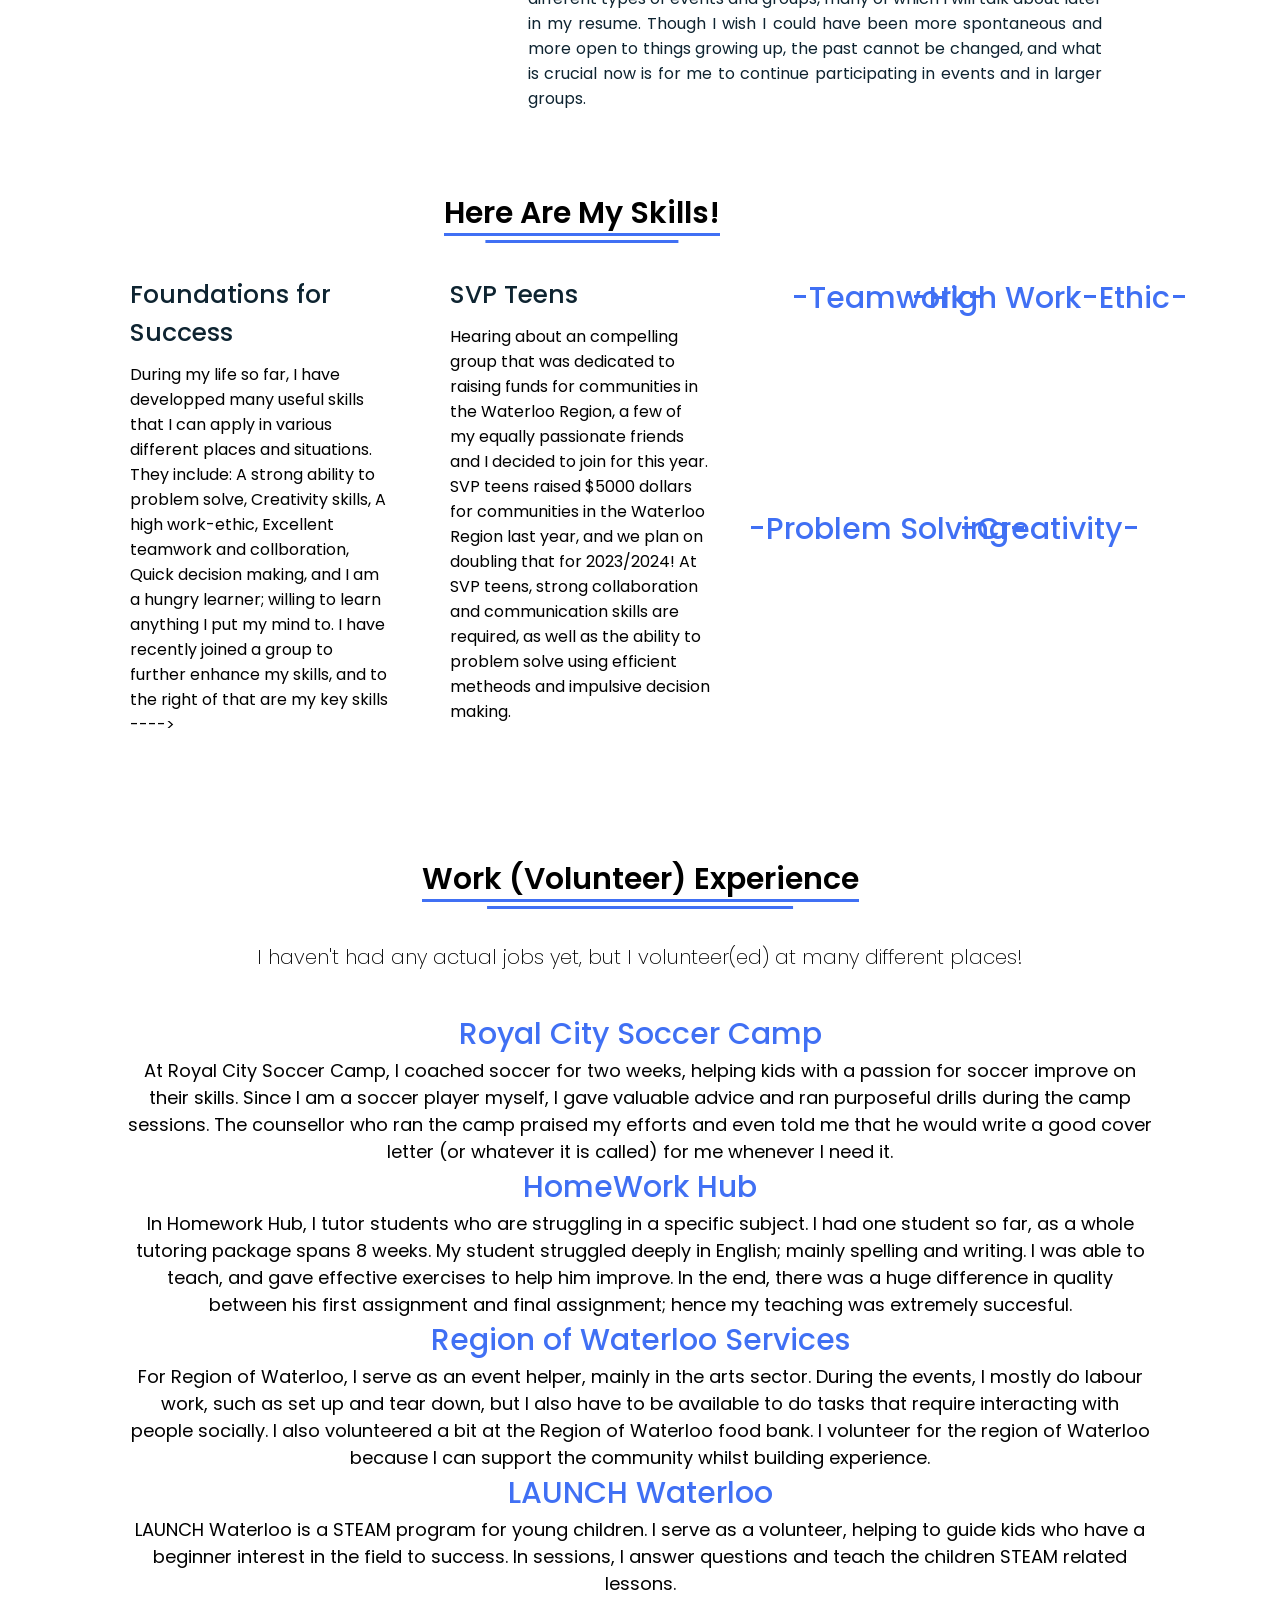
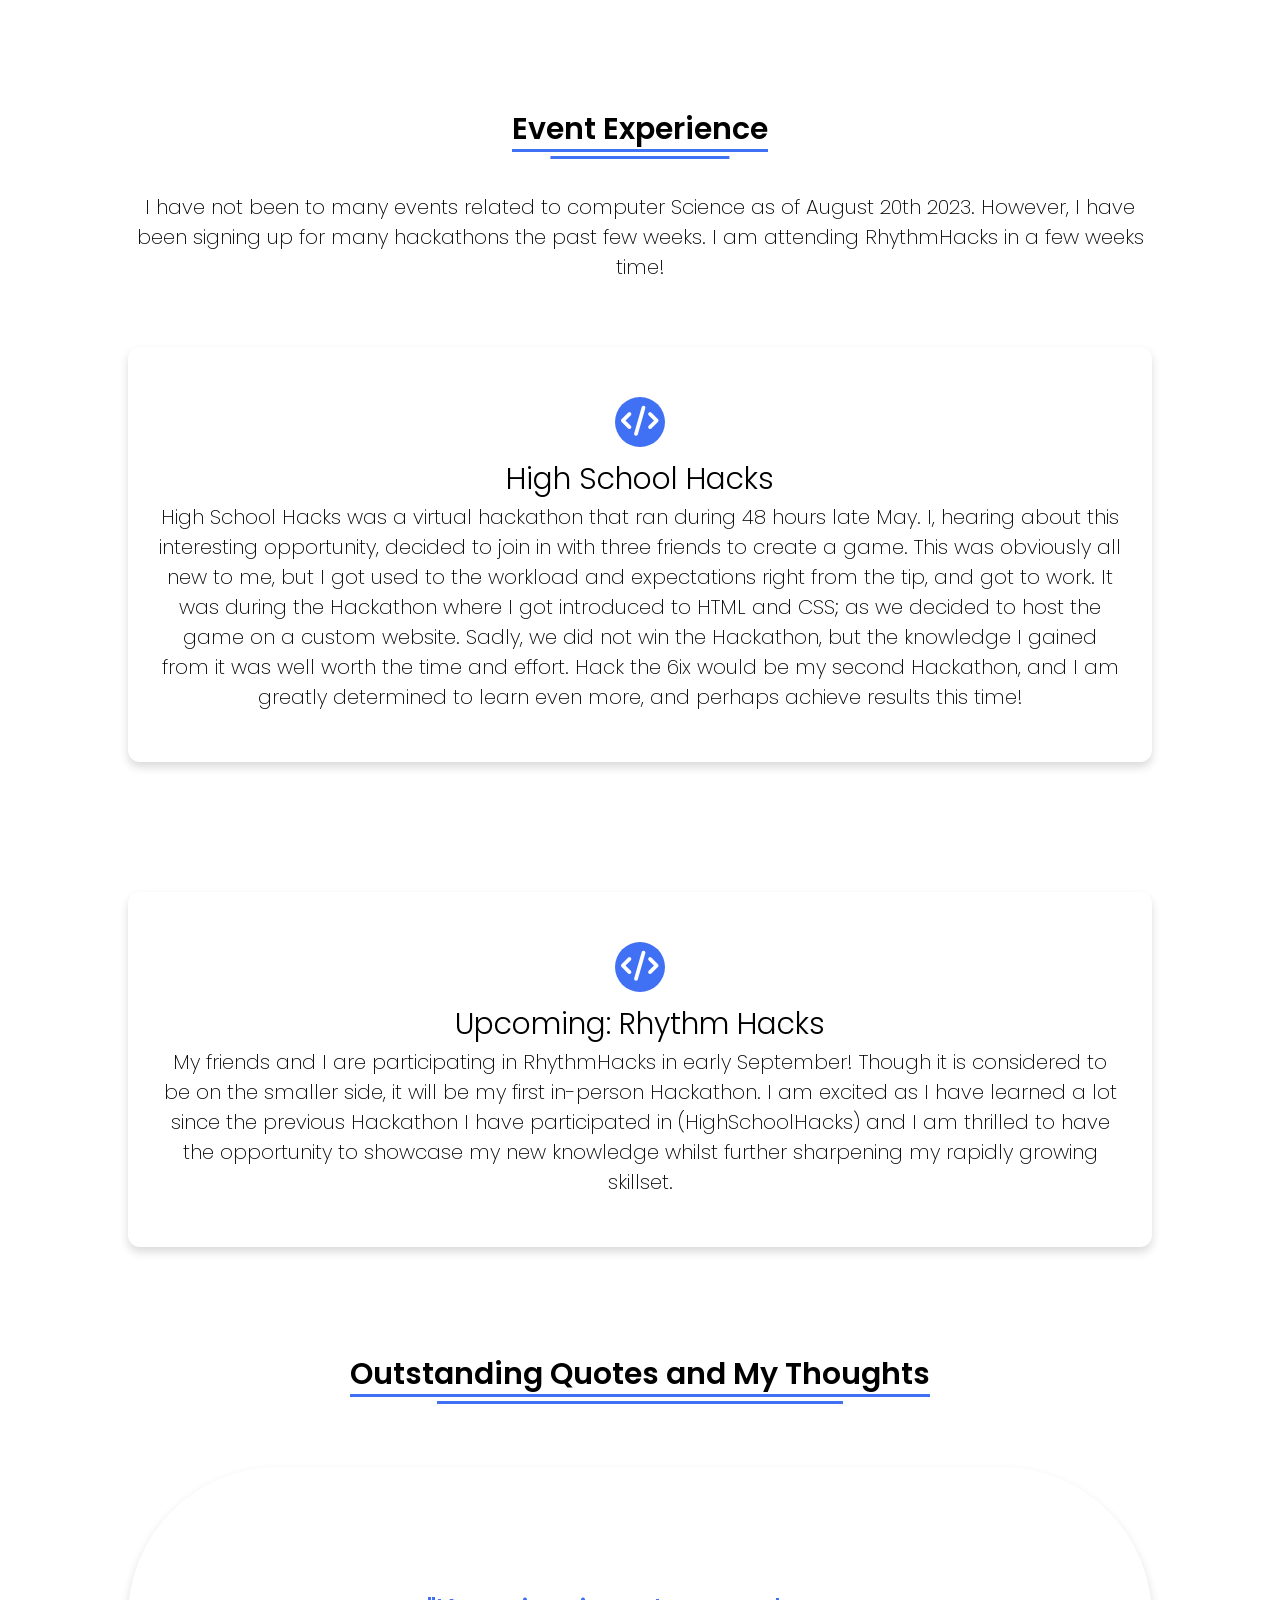
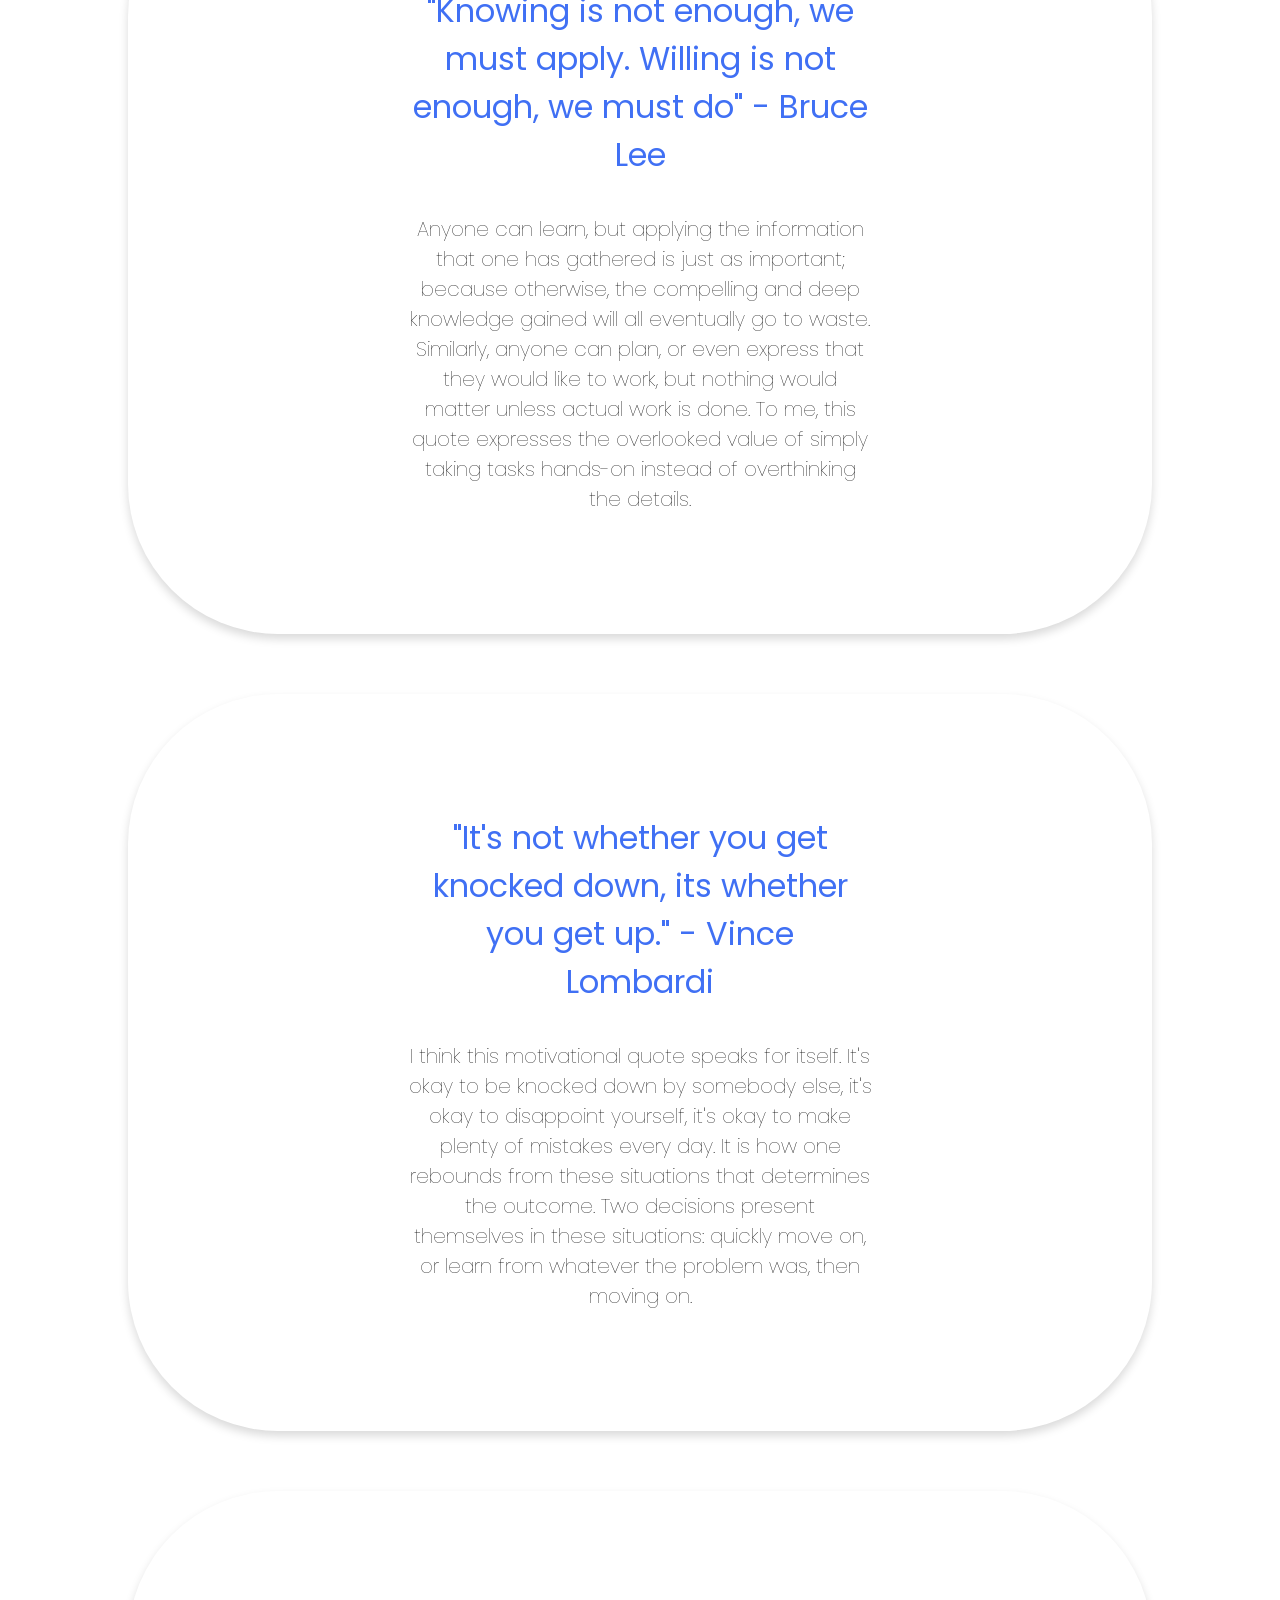
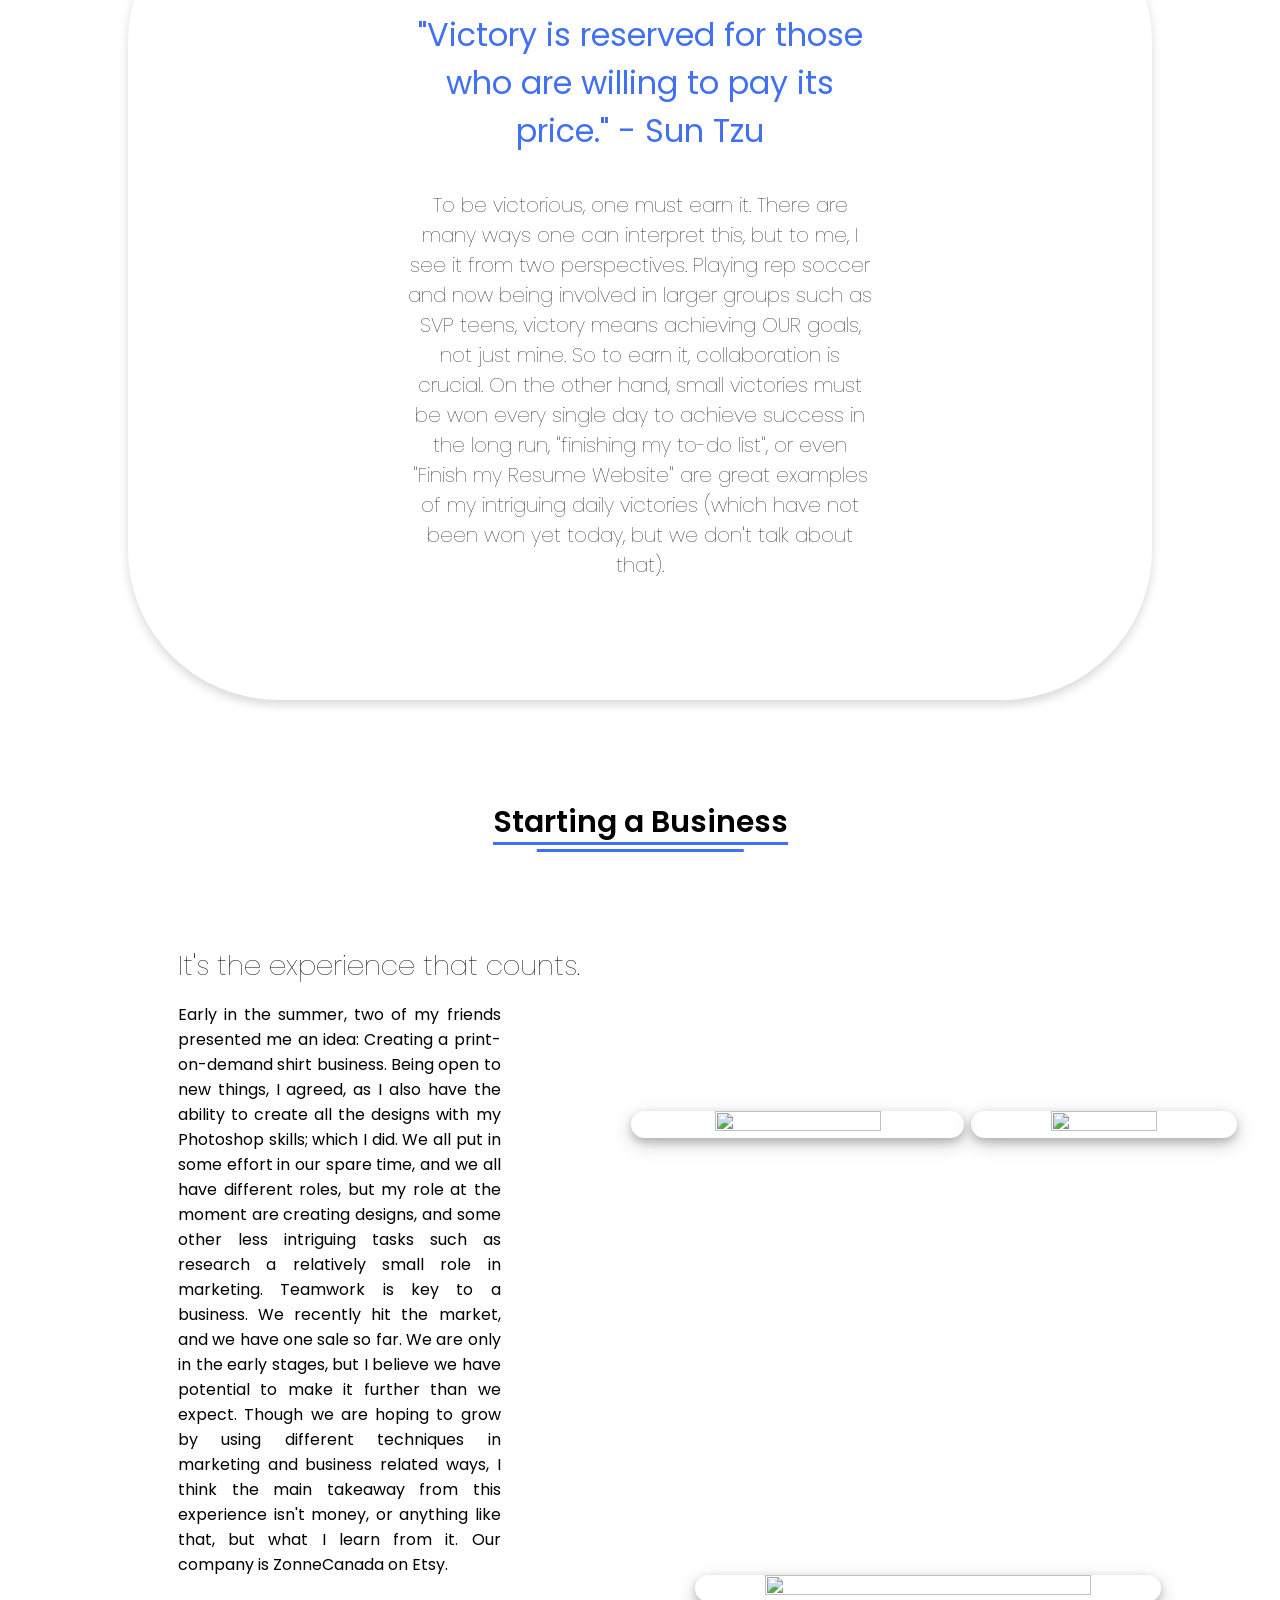
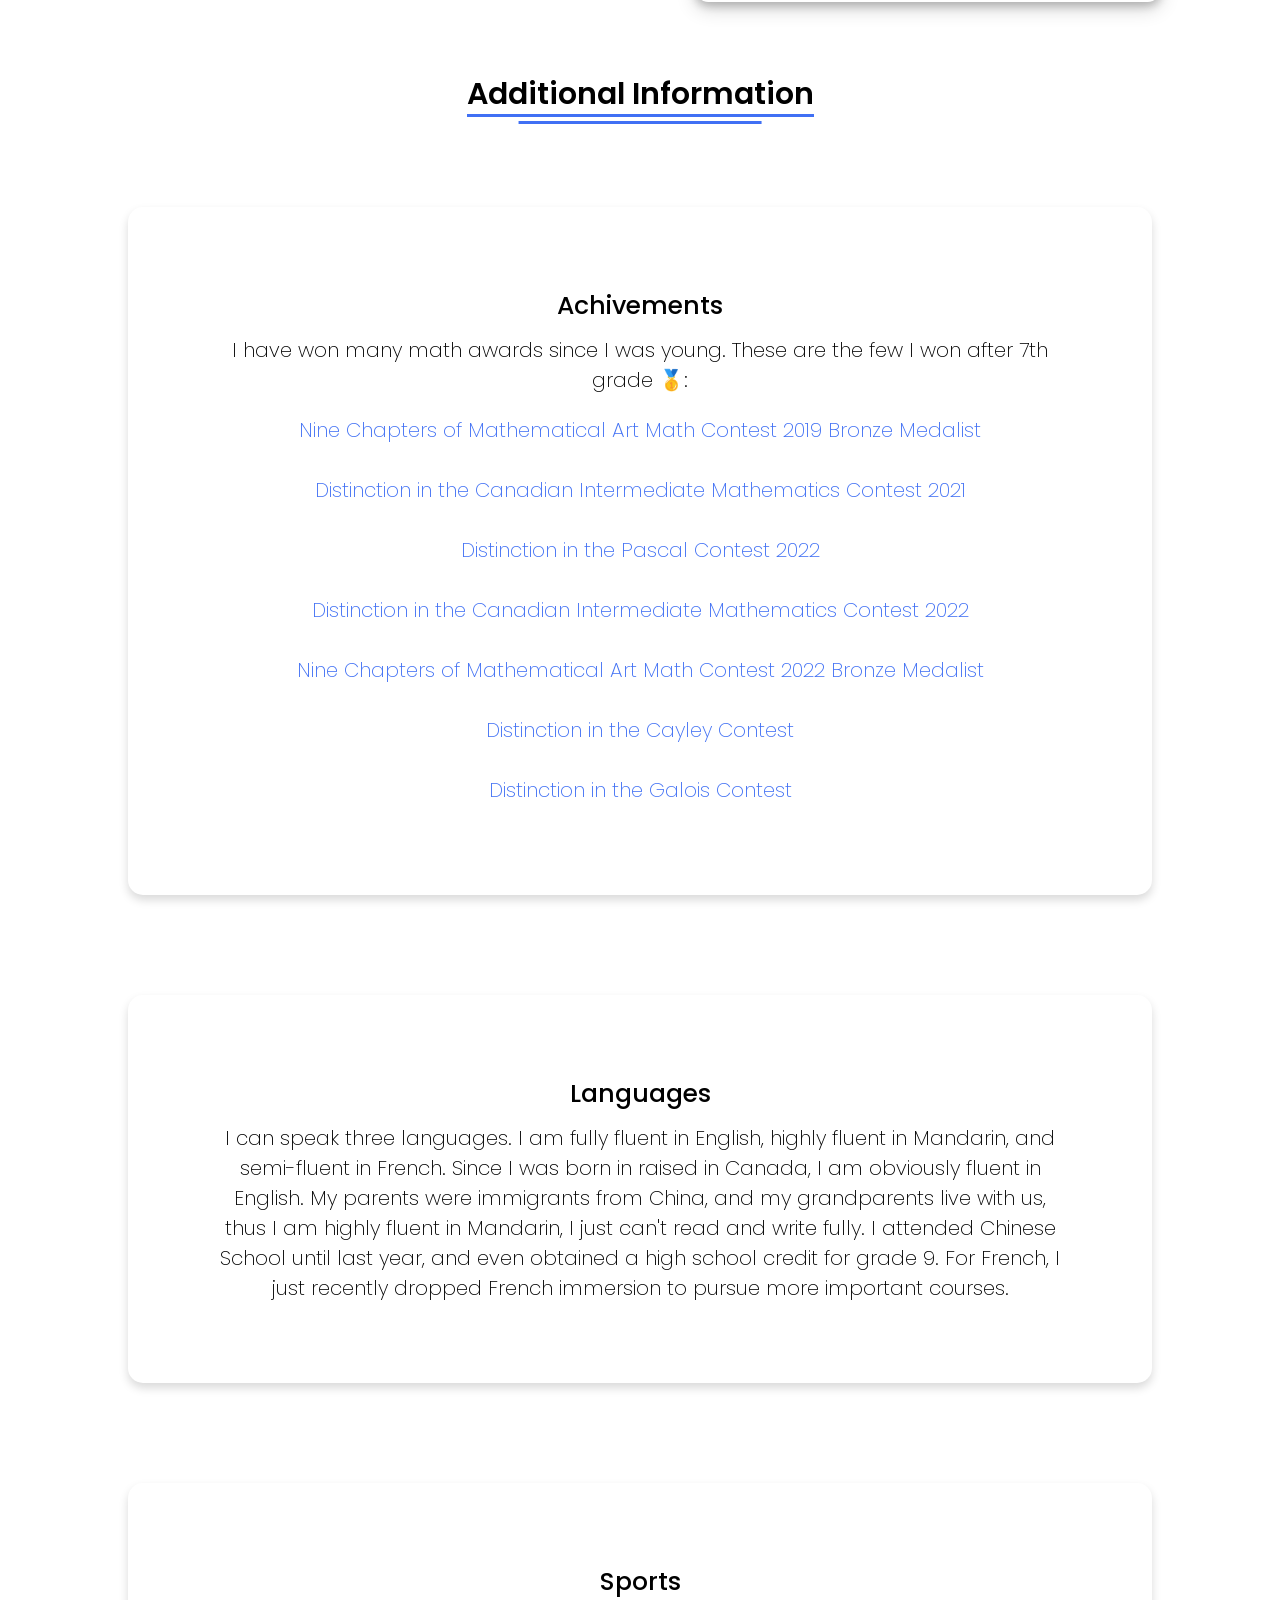
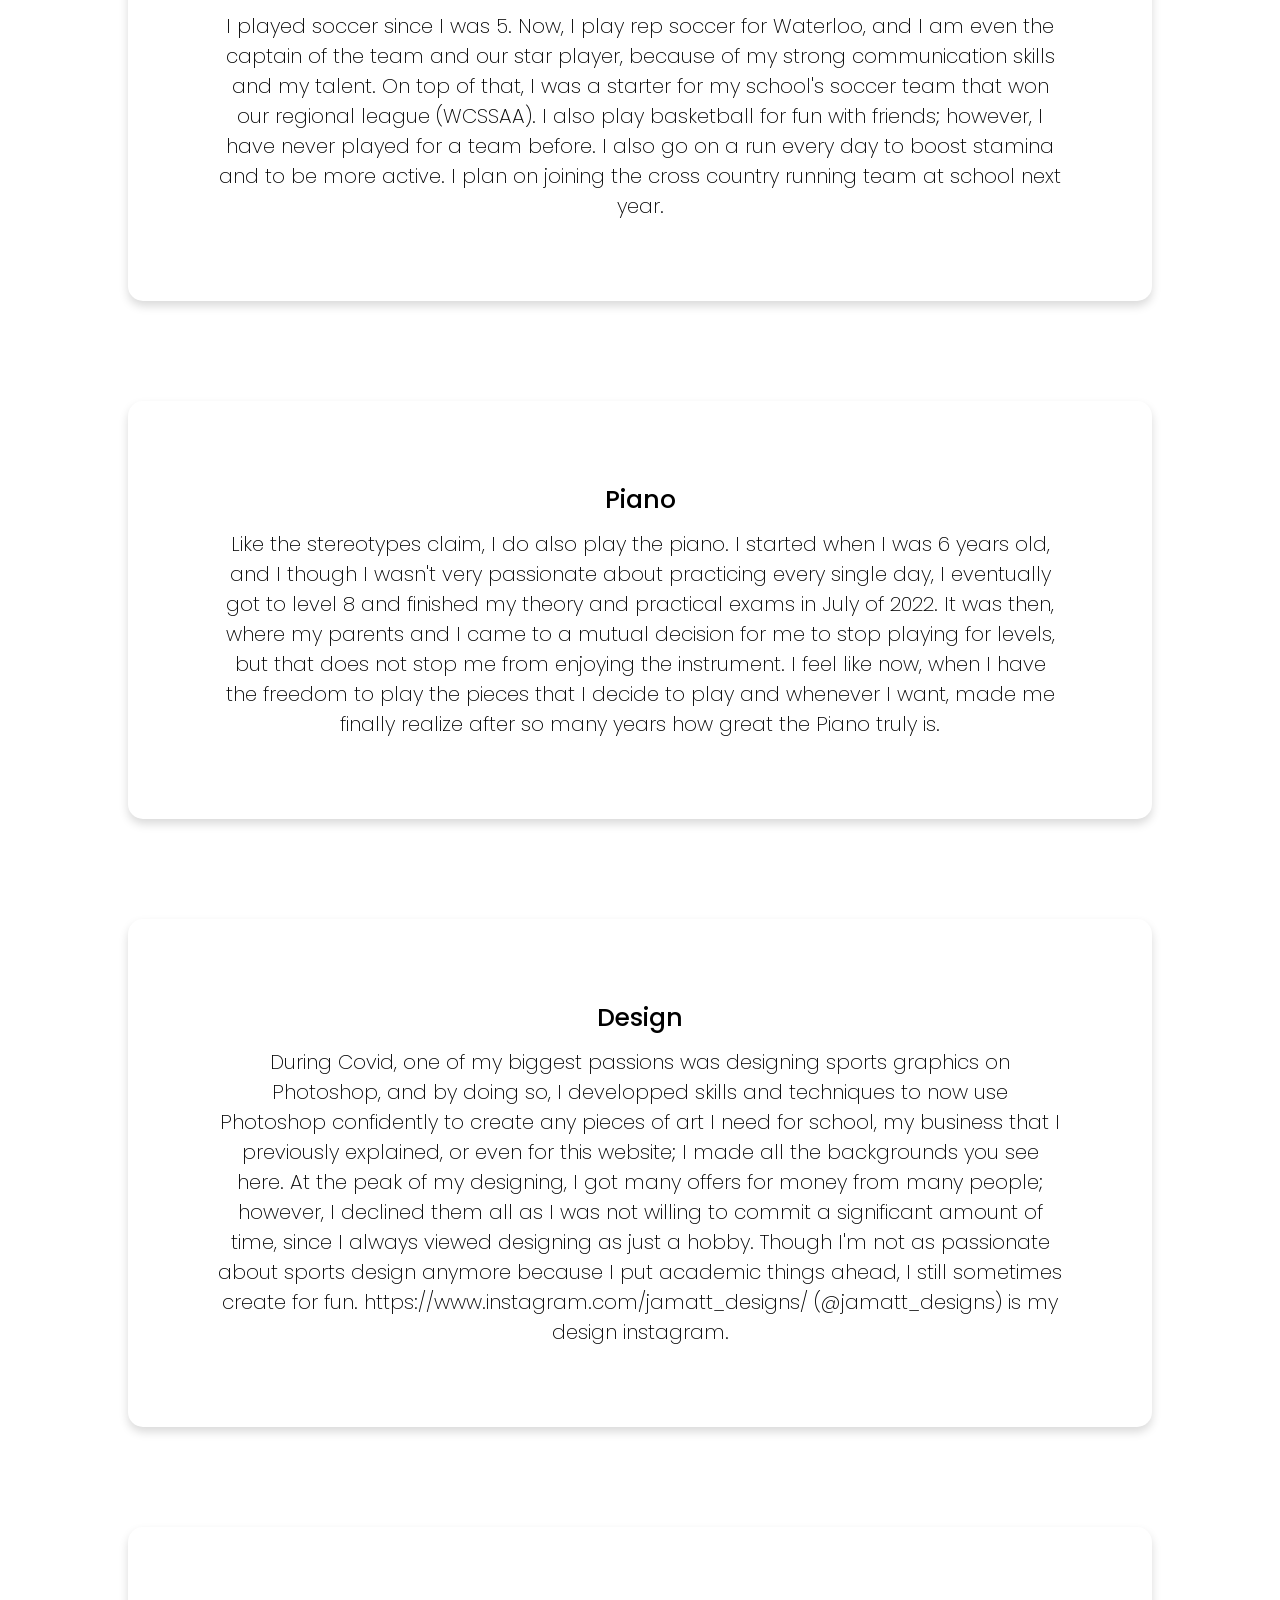
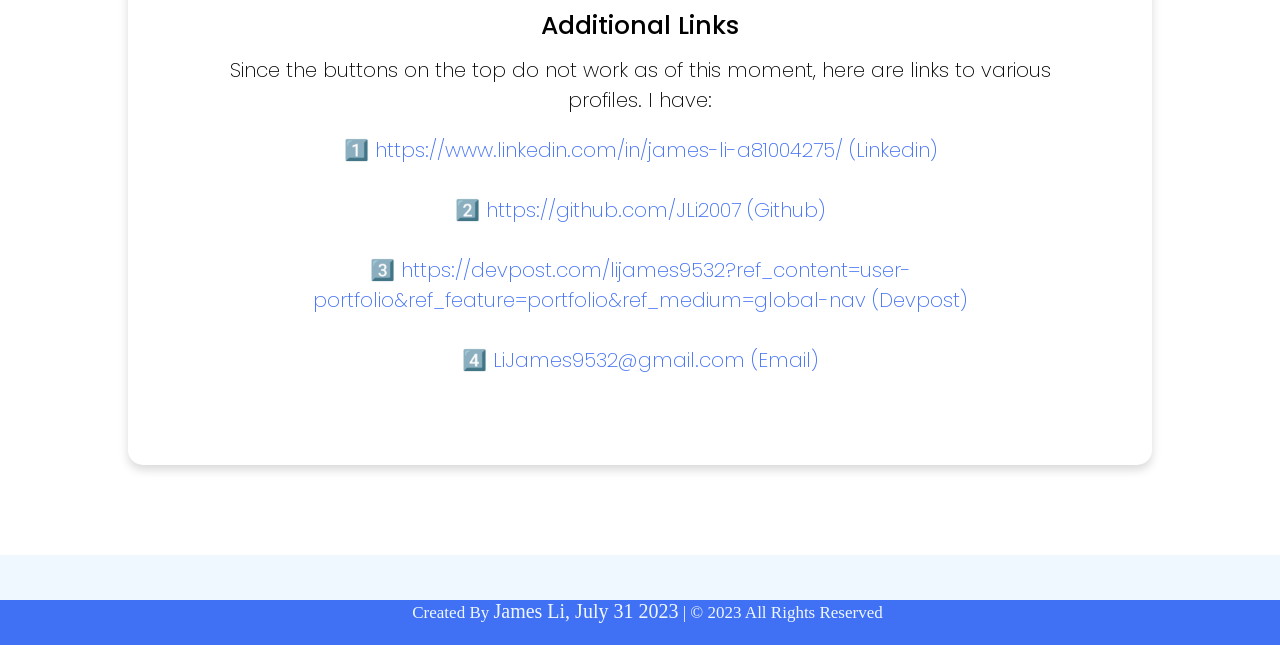
==== commit 45424567: "Update index.html" ====
--- a/index.html
+++ b/index.html
@@ -220,6 +220,7 @@
                 <p class="achievements"> 1️⃣ https://www.linkedin.com/in/james-li-a81004275/ (Linkedin)</p>
                 <p class="achievements"> 2️⃣ https://github.com/JLi2007 (Github) </p>
                 <p class="achievements"> 3️⃣ https://devpost.com/lijames9532?ref_content=user-portfolio&ref_feature=portfolio&ref_medium=global-nav (Devpost) </p>
+                <p class="achievements"> 4️⃣ LiJames9532@gmail.com (Email) </p>
             </div>
         </div>
     </div>
--- a/Resume.css
+++ b/Resume.css
@@ -98,7 +98,7 @@
 .home{
     height: 100vh;
     width: 100%;
-    background: url("_Resume\ images/Background.jpg") no-repeat;
+    background: url("img/Background.jpg") no-repeat;
     background-position: center;
     background-size: cover;
     background-attachment: fixed;
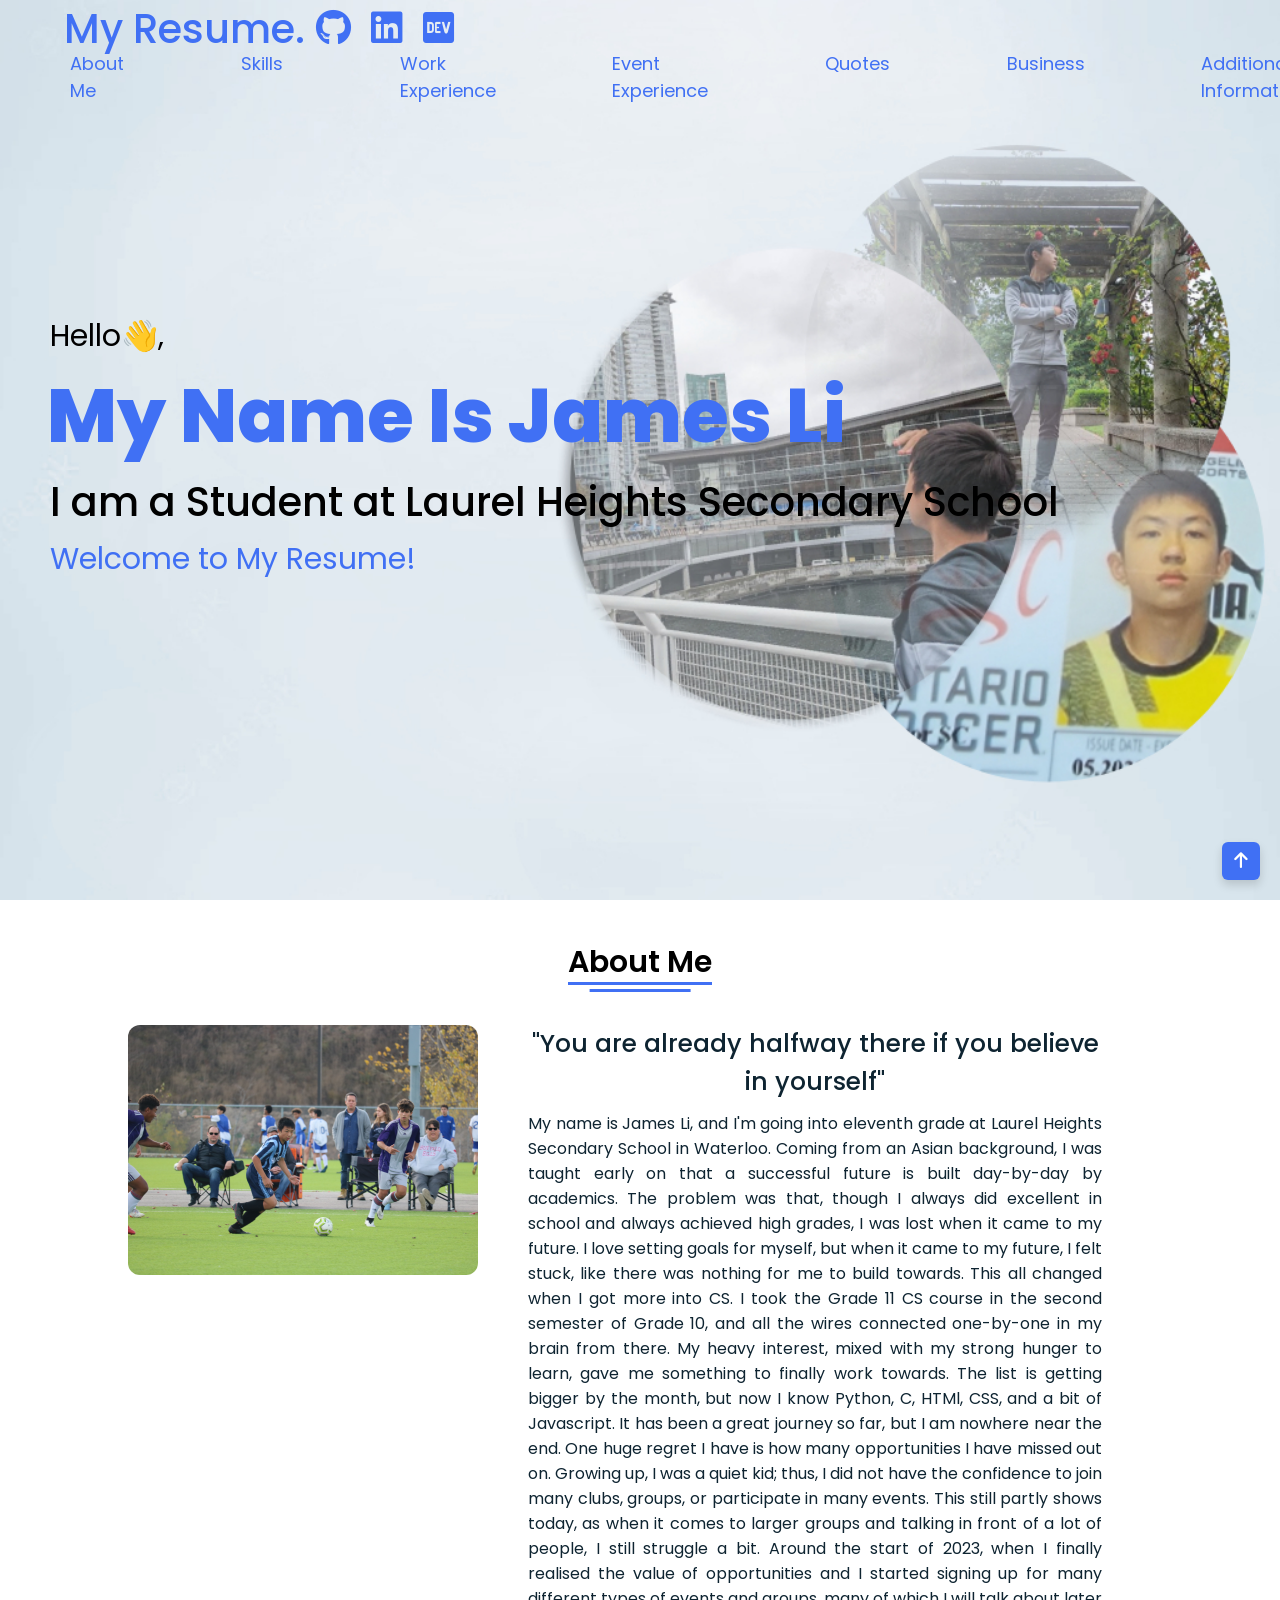
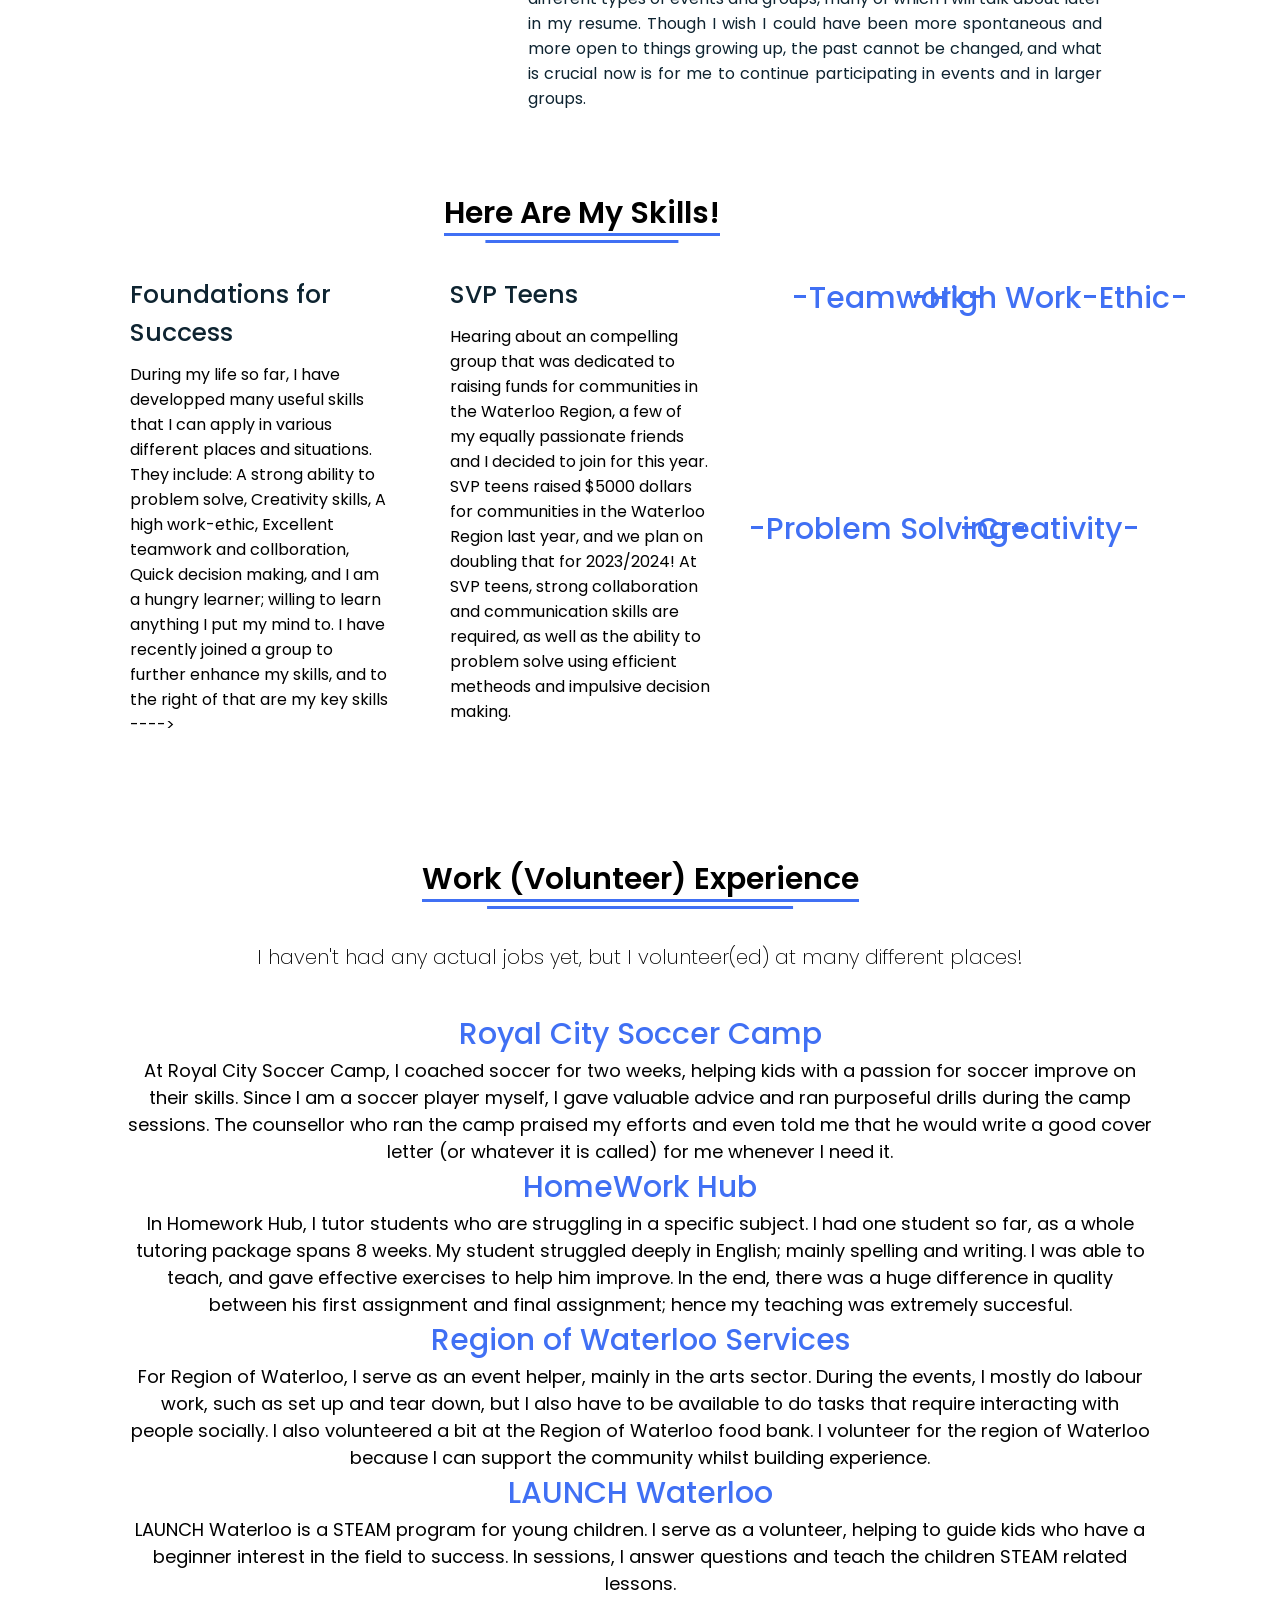
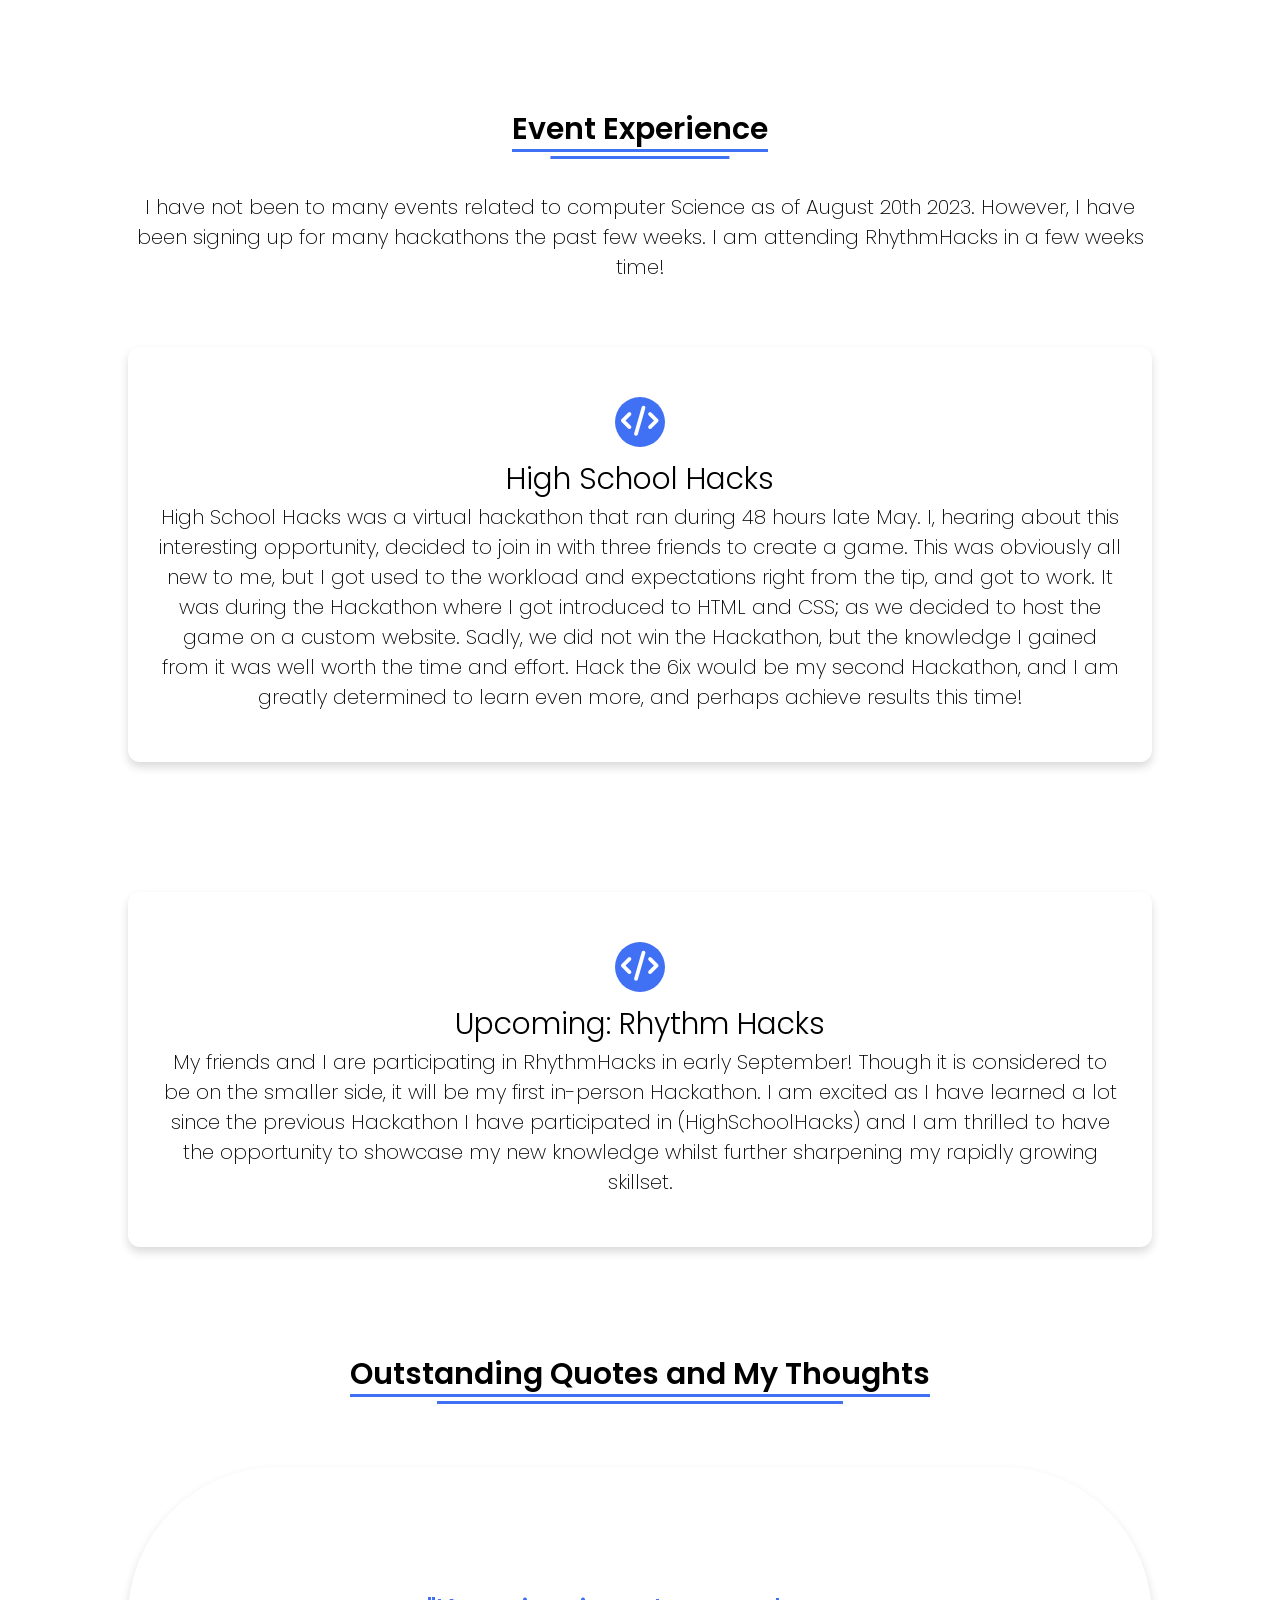
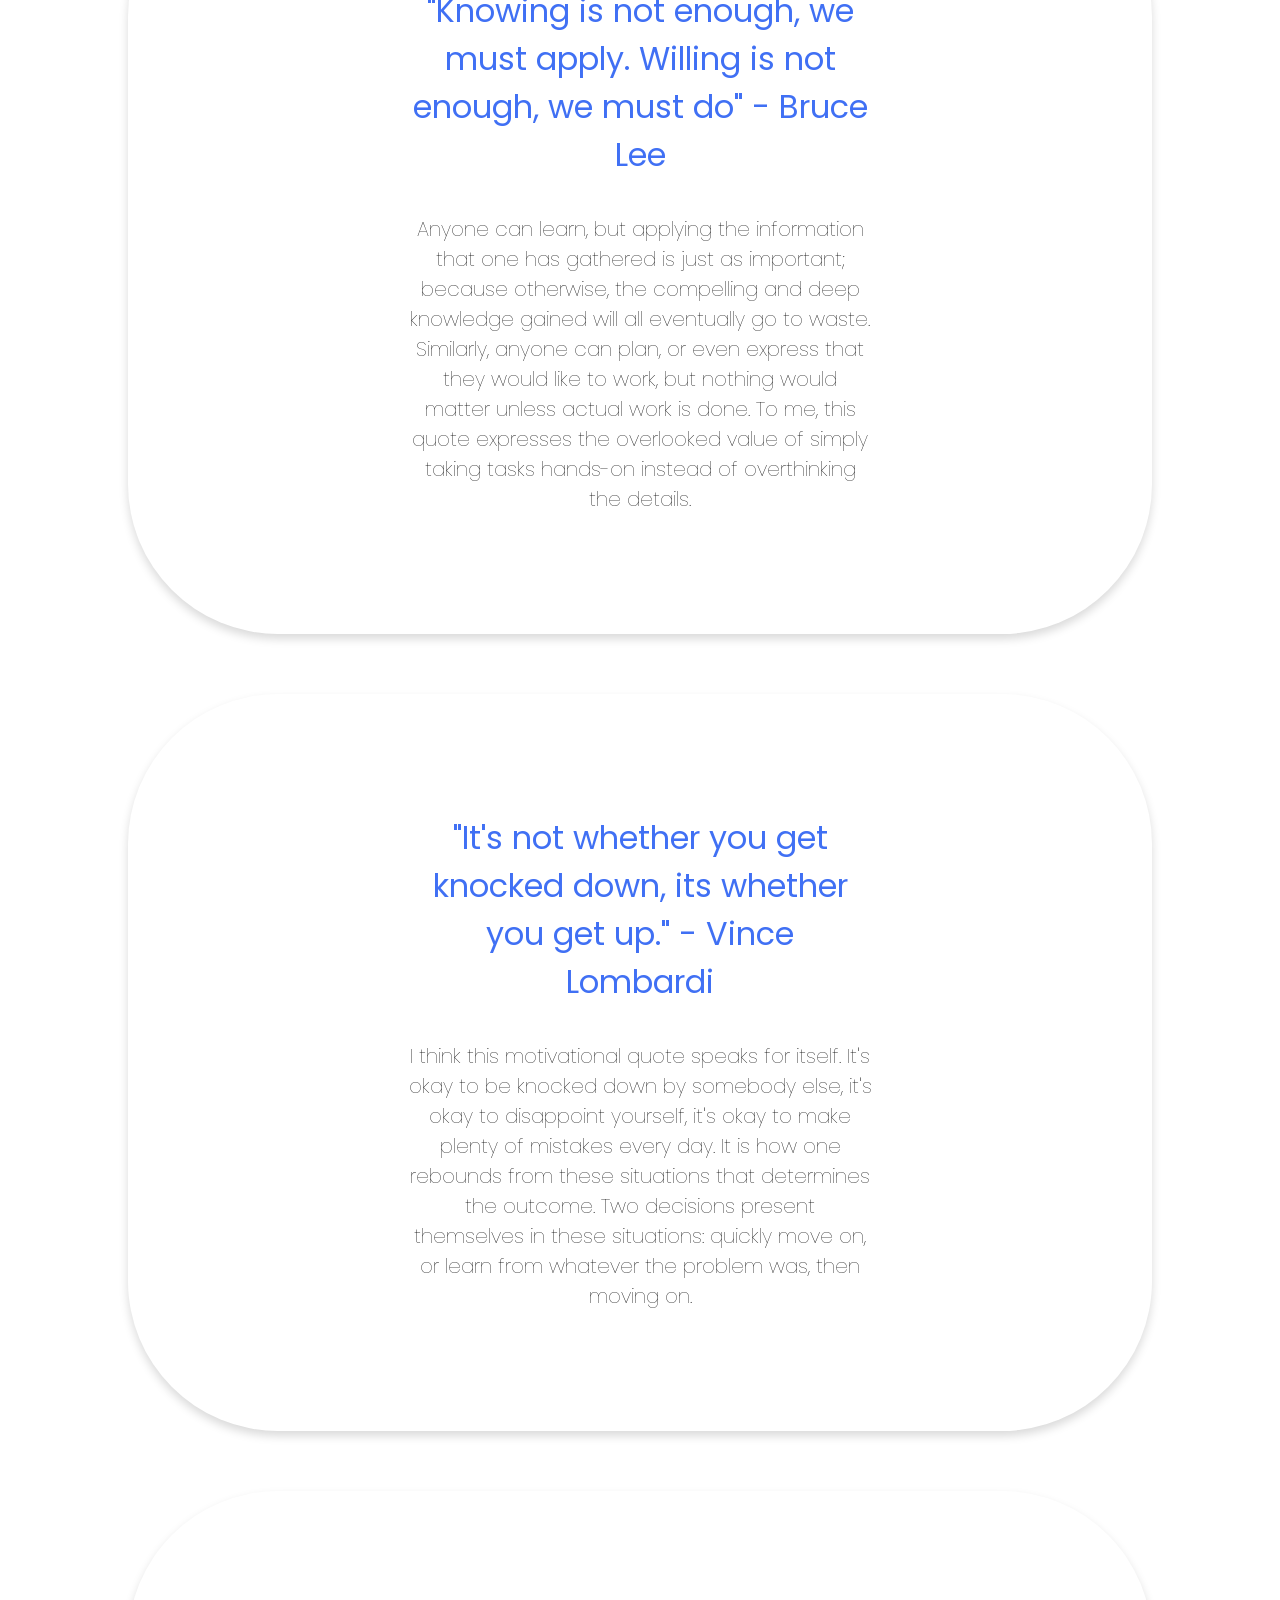
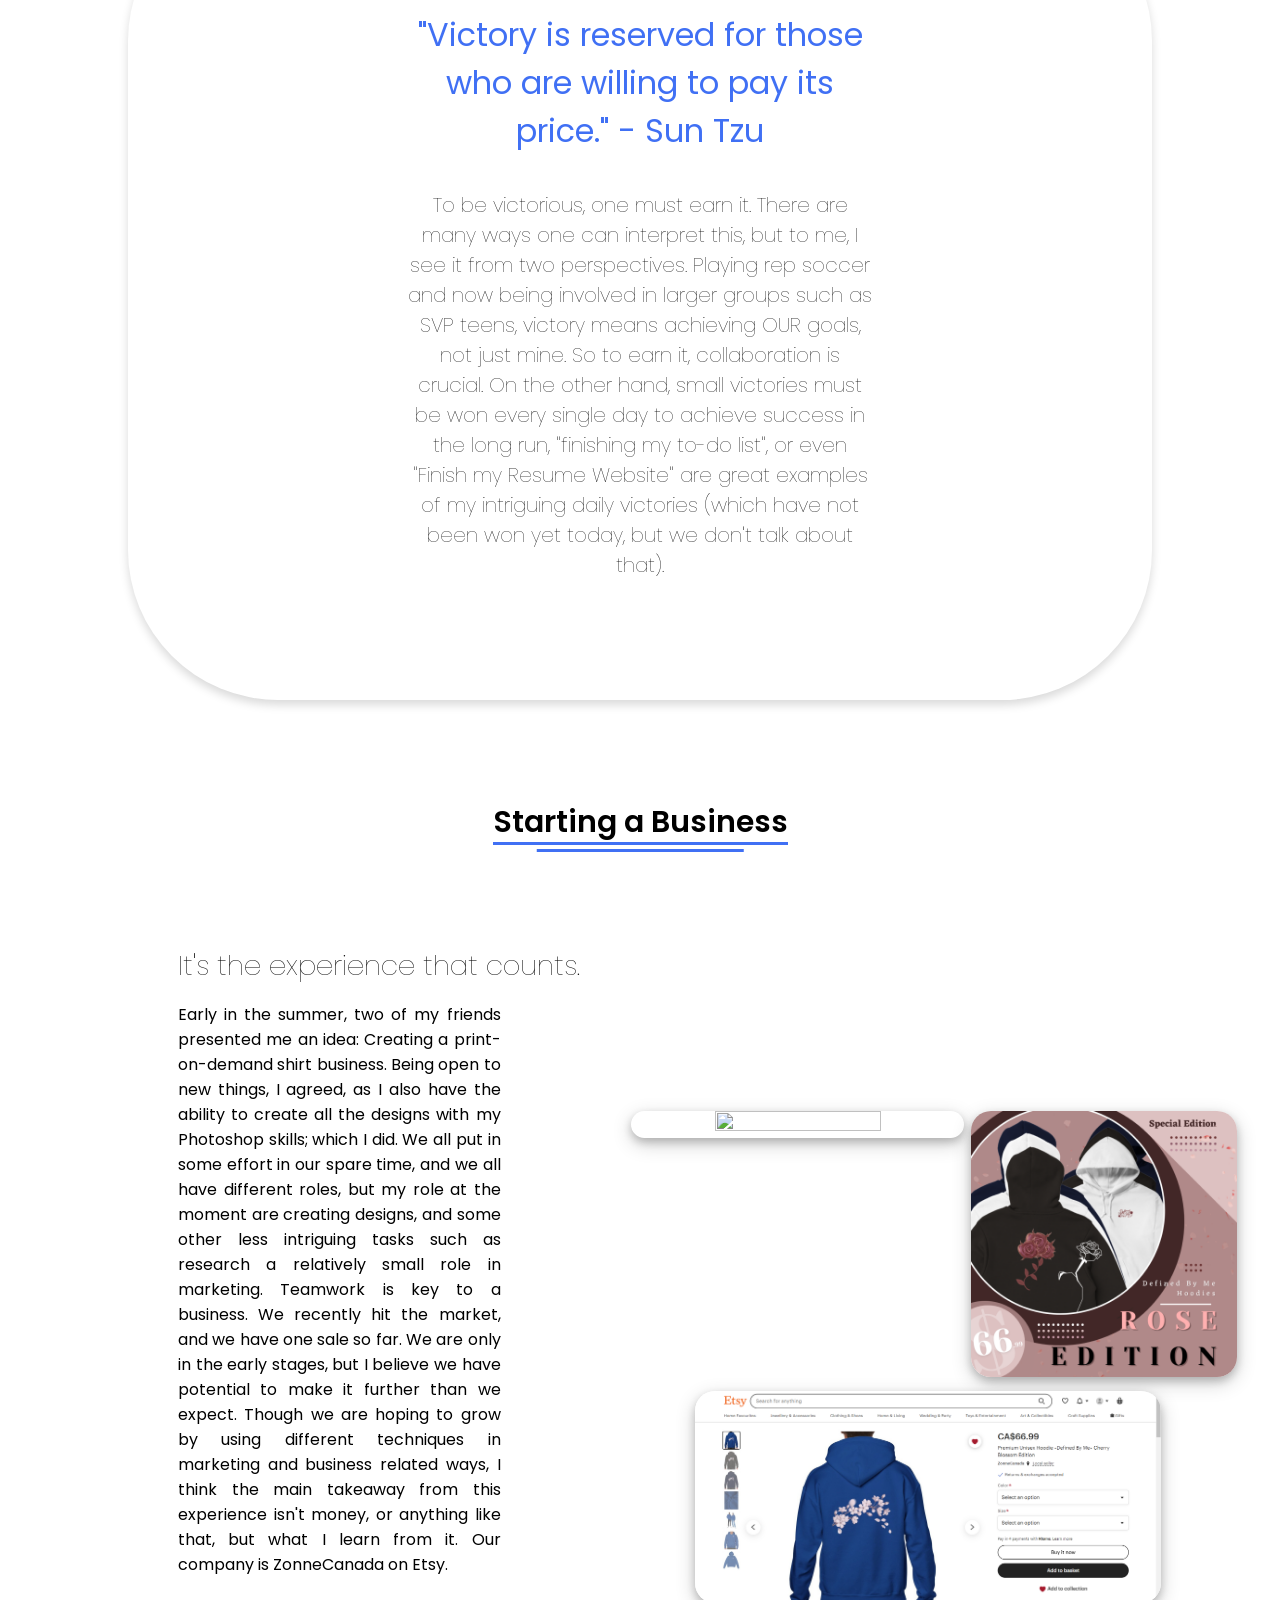
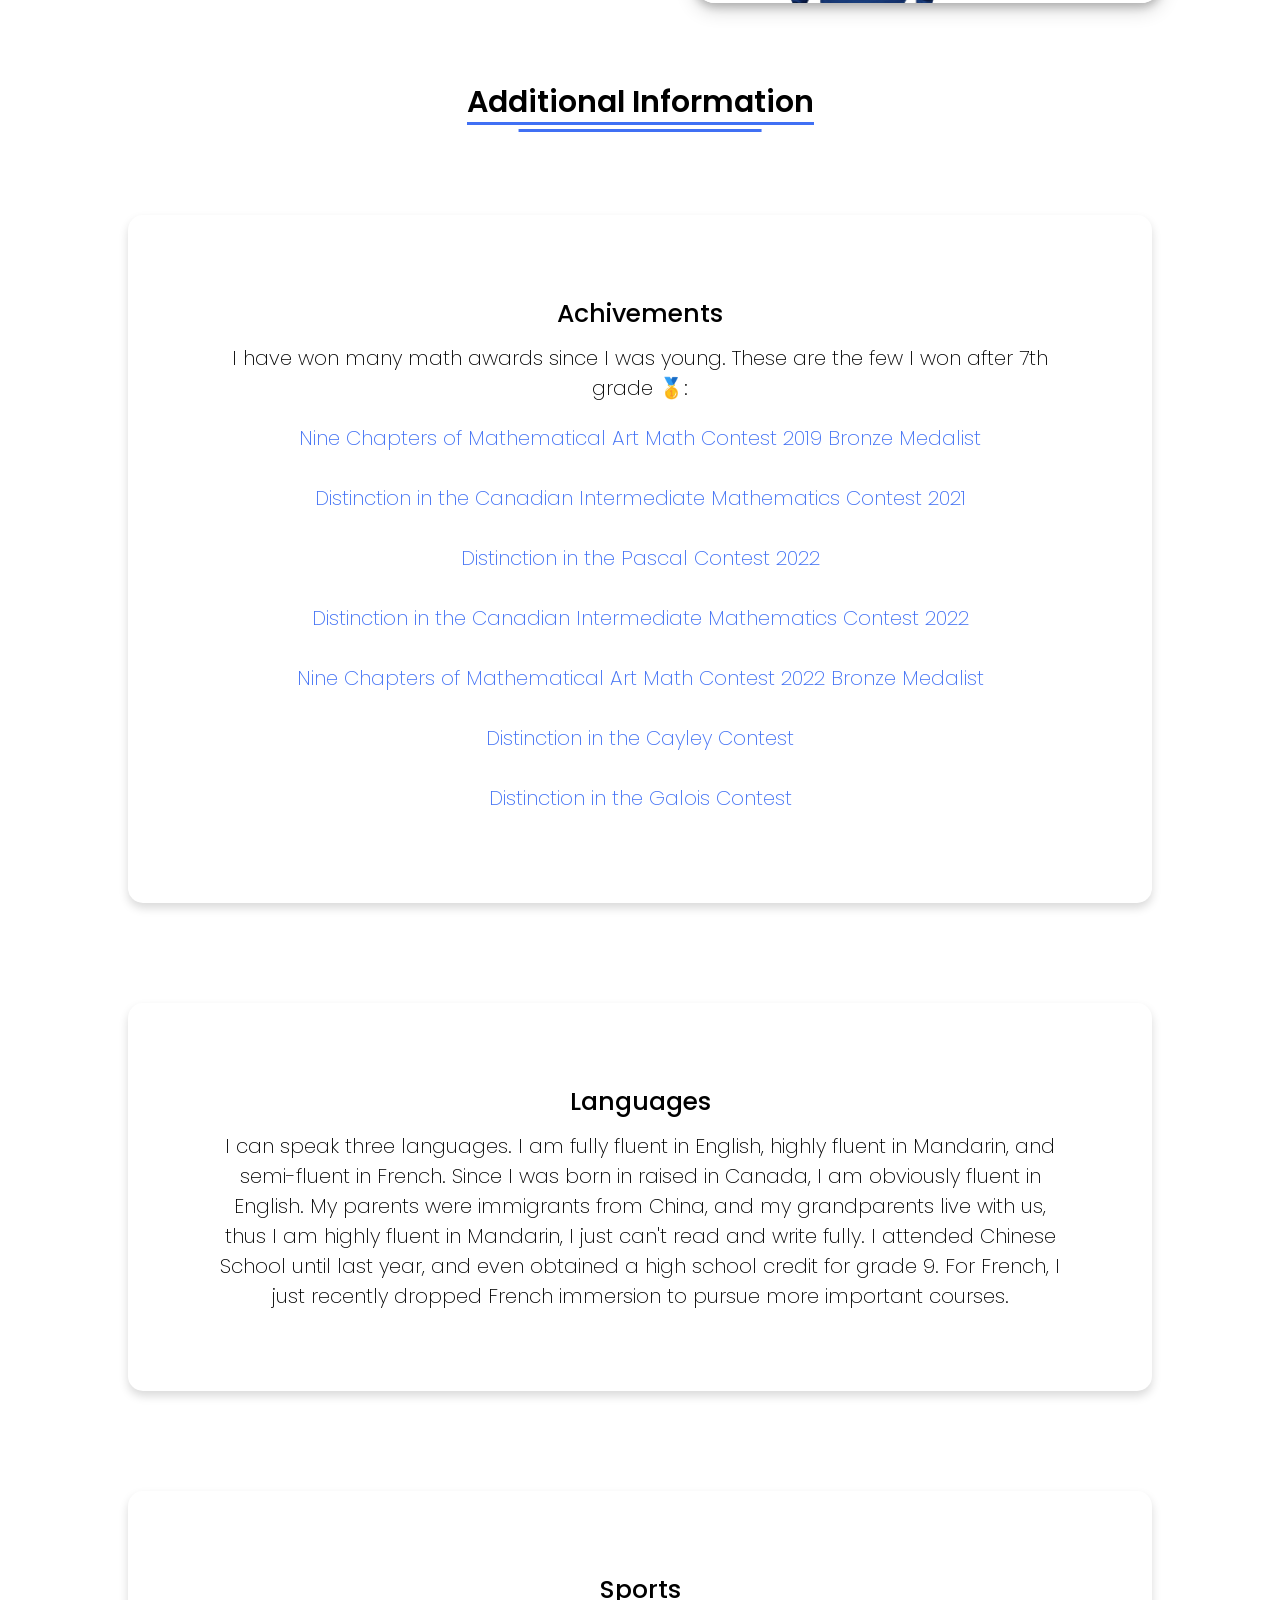
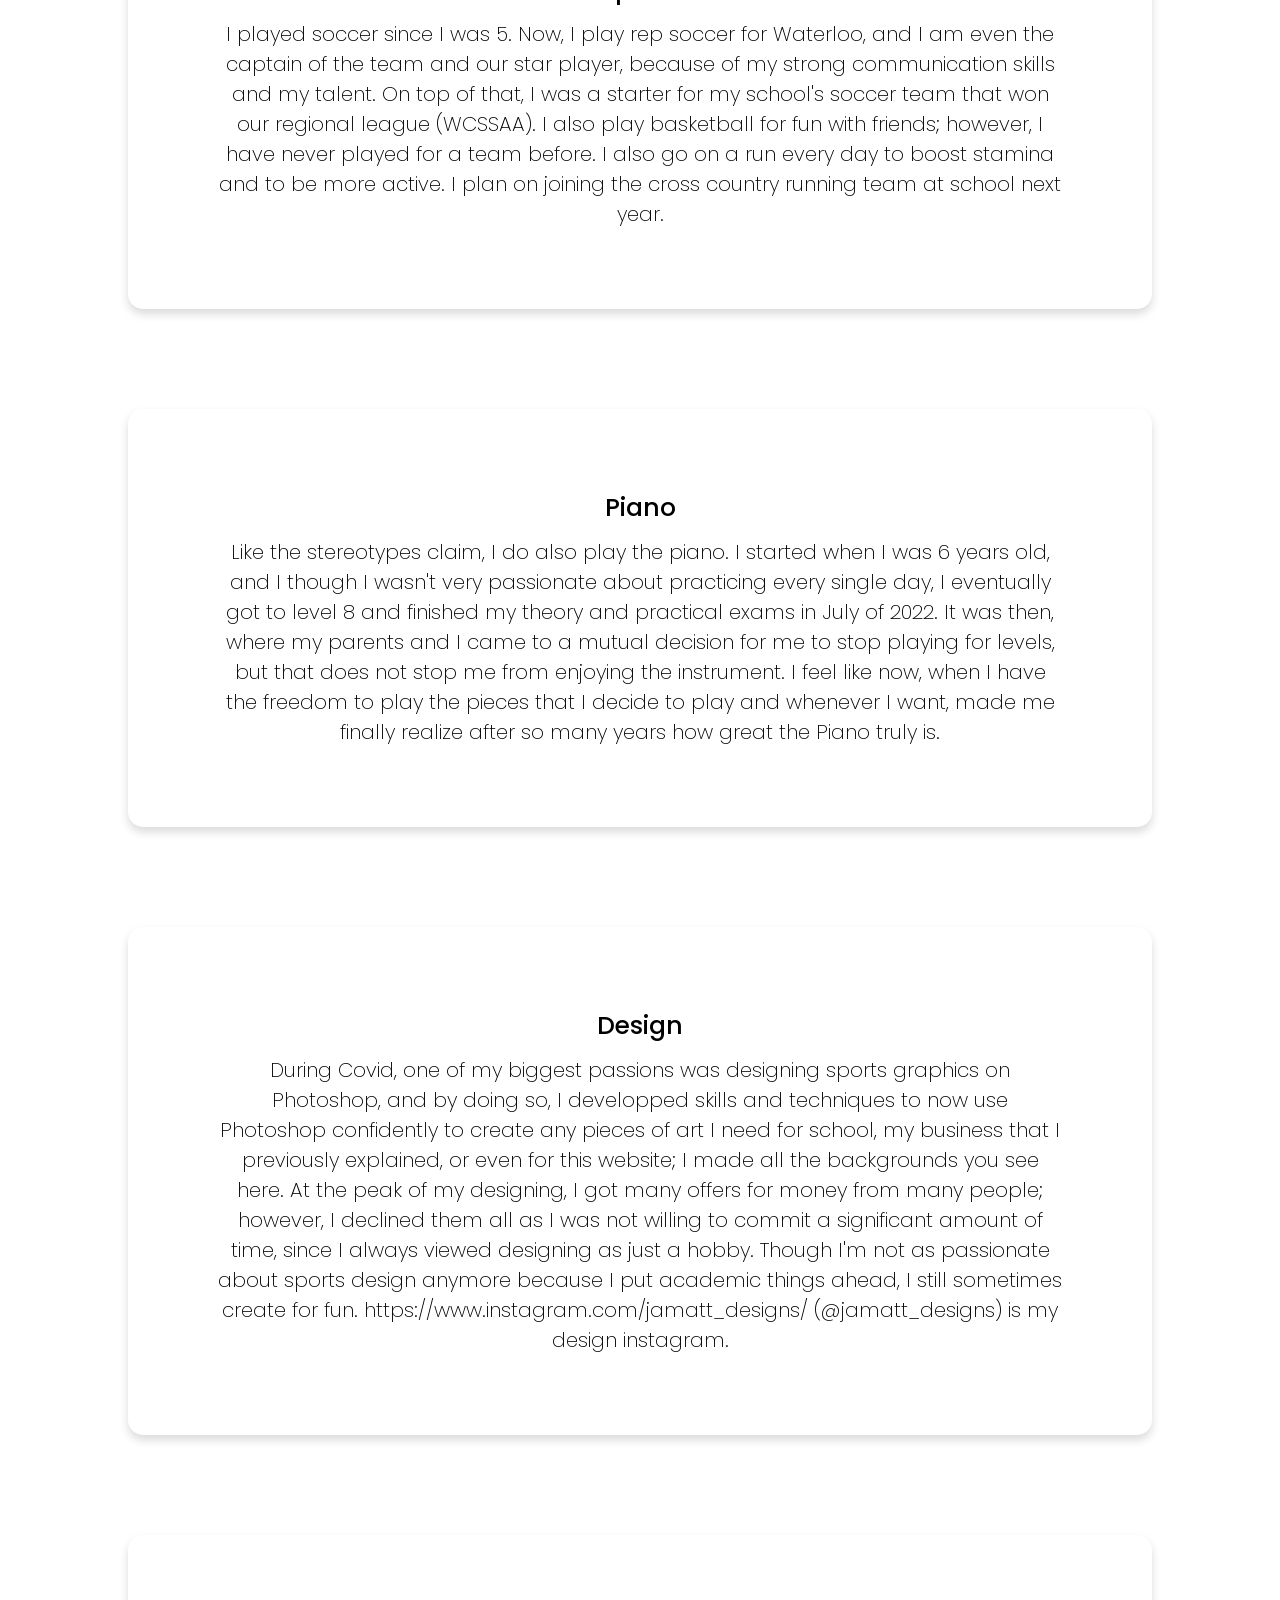
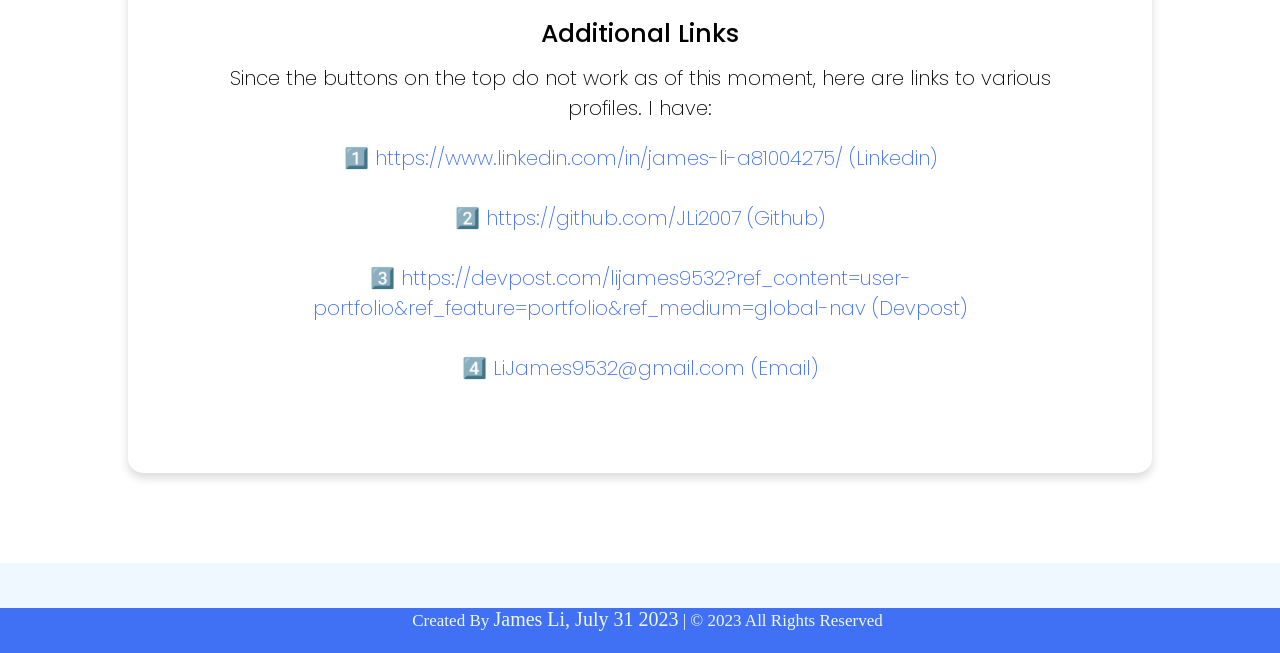
==== commit 67202732: "Update index.html" ====
--- a/index.html
+++ b/index.html
@@ -58,7 +58,7 @@
         <div class="title"><span>About Me</span></div>
         <div class="about-details">
             <div class="right">
-                <img src="_Resume images/About Me.jpg" alt="">
+                <img src="img/About Me.jpg" alt="">
             </div>
             <div class="left">
                 <div class="topic"> "You are already halfway there if you believe in yourself" </div>
@@ -175,9 +175,9 @@
             <p>Early in the summer, two of my friends presented me an idea: Creating a print-on-demand shirt business. Being open to new things, I agreed, as I also have the ability to create all the designs with my Photoshop skills; which I did. We all put in some effort in our spare time, and we all have different roles, but my role at the moment are creating designs, and some other less intriguing tasks such as research a relatively small role in marketing. Teamwork is key to a business. We recently hit the market, and we have one sale so far. We are only in the early stages, but I believe we have potential to make it further than we expect. Though we are hoping to grow by using different techniques in marketing and business related ways, I think the main takeaway from this experience isn't money, or anything like that, but what I learn from it. Our company is ZonneCanada on Etsy. </p>
         </div>
         <div class="right">
-            <img src="_Resume images/Business1.jpg" alt="" class="one">
-            <img src="_Resume images/Business2.png" alt="" class="two">
-            <img src="_Resume images/Business3.jpg" alt="" class="three">
+            <img src="img/Business1.jpg" alt="" class="one">
+            <img src="img/Business2.png" alt="" class="two">
+            <img src="img/Business3.jpg" alt="" class="three">
         </div>
     </div>
 </section>
--- a/Resume.css
+++ b/Resume.css
@@ -141,7 +141,7 @@
 .about{
     height: 70vh auto;
     width: 100%;
-    background: url("_Resume\ images/About Mee.jpg") no-repeat;
+    background: url("img/About Mee.jpg") no-repeat;
     background-position: center;
     background-size: cover;
     background-attachment: fixed;
@@ -227,7 +227,7 @@
 .skills{
     height: auto;
     width: 100%;
-    background: url("_Resume\ images/Skills.jpg") no-repeat;
+    background: url("img/Skills.jpg") no-repeat;
     background-position: center;
     background-size: cover;
     background-attachment: fixed;
@@ -270,7 +270,7 @@
 
 /* Work Experience Section */
 .work{
-    background: url("_Resume\ images/Work.jpg") no-repeat;
+    background: url("img/Work.jpg") no-repeat;
     background-position: center;
     background-size: cover;
     background-attachment: fixed;
@@ -319,7 +319,7 @@
 /* Event Experience */
 
 .event{
-    background: url("_Resume\ images/Event.jpg") no-repeat;
+    background: url("img/Event.jpg") no-repeat;
     background-position: center;
     background-size: cover;
     background-attachment: fixed;
@@ -384,7 +384,7 @@
 /* Quotes */
 
 .quote{
-    background: url("_Resume\ images/Quote.jpg") no-repeat;
+    background: url("img/Quote.jpg") no-repeat;
     background-position: center;
     background-size: cover;
     background-attachment: fixed;
@@ -439,7 +439,7 @@
 /* Business */
 
 .business{
-    background: url("_Resume\ images/Business.jpg") no-repeat;
+    background: url("img/Business.jpg") no-repeat;
     background-position: center;
     background-size: cover;
     background-attachment: fixed;
@@ -533,7 +533,7 @@
 /* Additional  */
 
 .info{
-    background: url("_Resume\ images/Infoo.jpg") no-repeat;
+    background: url("img/Infoo.jpg") no-repeat;
     background-position: center;
     background-size: cover;
     background-attachment: fixed;
@@ -716,7 +716,7 @@
     }
     
     .about{
-        background: url("_Resume\ images/About Mee S.jpg") no-repeat;
+        background: url("img/About Mee S.jpg") no-repeat;
         background-position: center;
         background-size: cover;
         background-attachment: fixed;
@@ -728,35 +728,35 @@
     }
 
     .work{
-        background: url("_Resume\ images/Work S.jpg") no-repeat;
+        background: url("img/Work S.jpg") no-repeat;
         background-position: center;
         background-size: cover;
         background-attachment: fixed;
     }
 
     .skills{
-        background: url("_Resume\ images/Skills S.jpg") no-repeat;
+        background: url("img/Skills S.jpg") no-repeat;
         background-position: center;
         background-size: cover;
         background-attachment: fixed;
     }
     
     .event{
-        background: url("_Resume\ images/EVent S.jpg") no-repeat;
+        background: url("img/Event S.jpg") no-repeat;
         background-position: center;
         background-size: cover;
         background-attachment: fixed;
     }
 
     .quote{
-        background: url("_Resume\ images/Quote S.jpg") no-repeat;
+        background: url("img/Quote S.jpg") no-repeat;
         background-position: center;
         background-size: cover;
         background-attachment: fixed;
     }
     
     .business{
-        background: url("_Resume\ images/Business S.jpg") no-repeat;
+        background: url("img/Business S.jpg") no-repeat;
         background-position: center;
         background-size: cover;
         background-attachment: fixed;
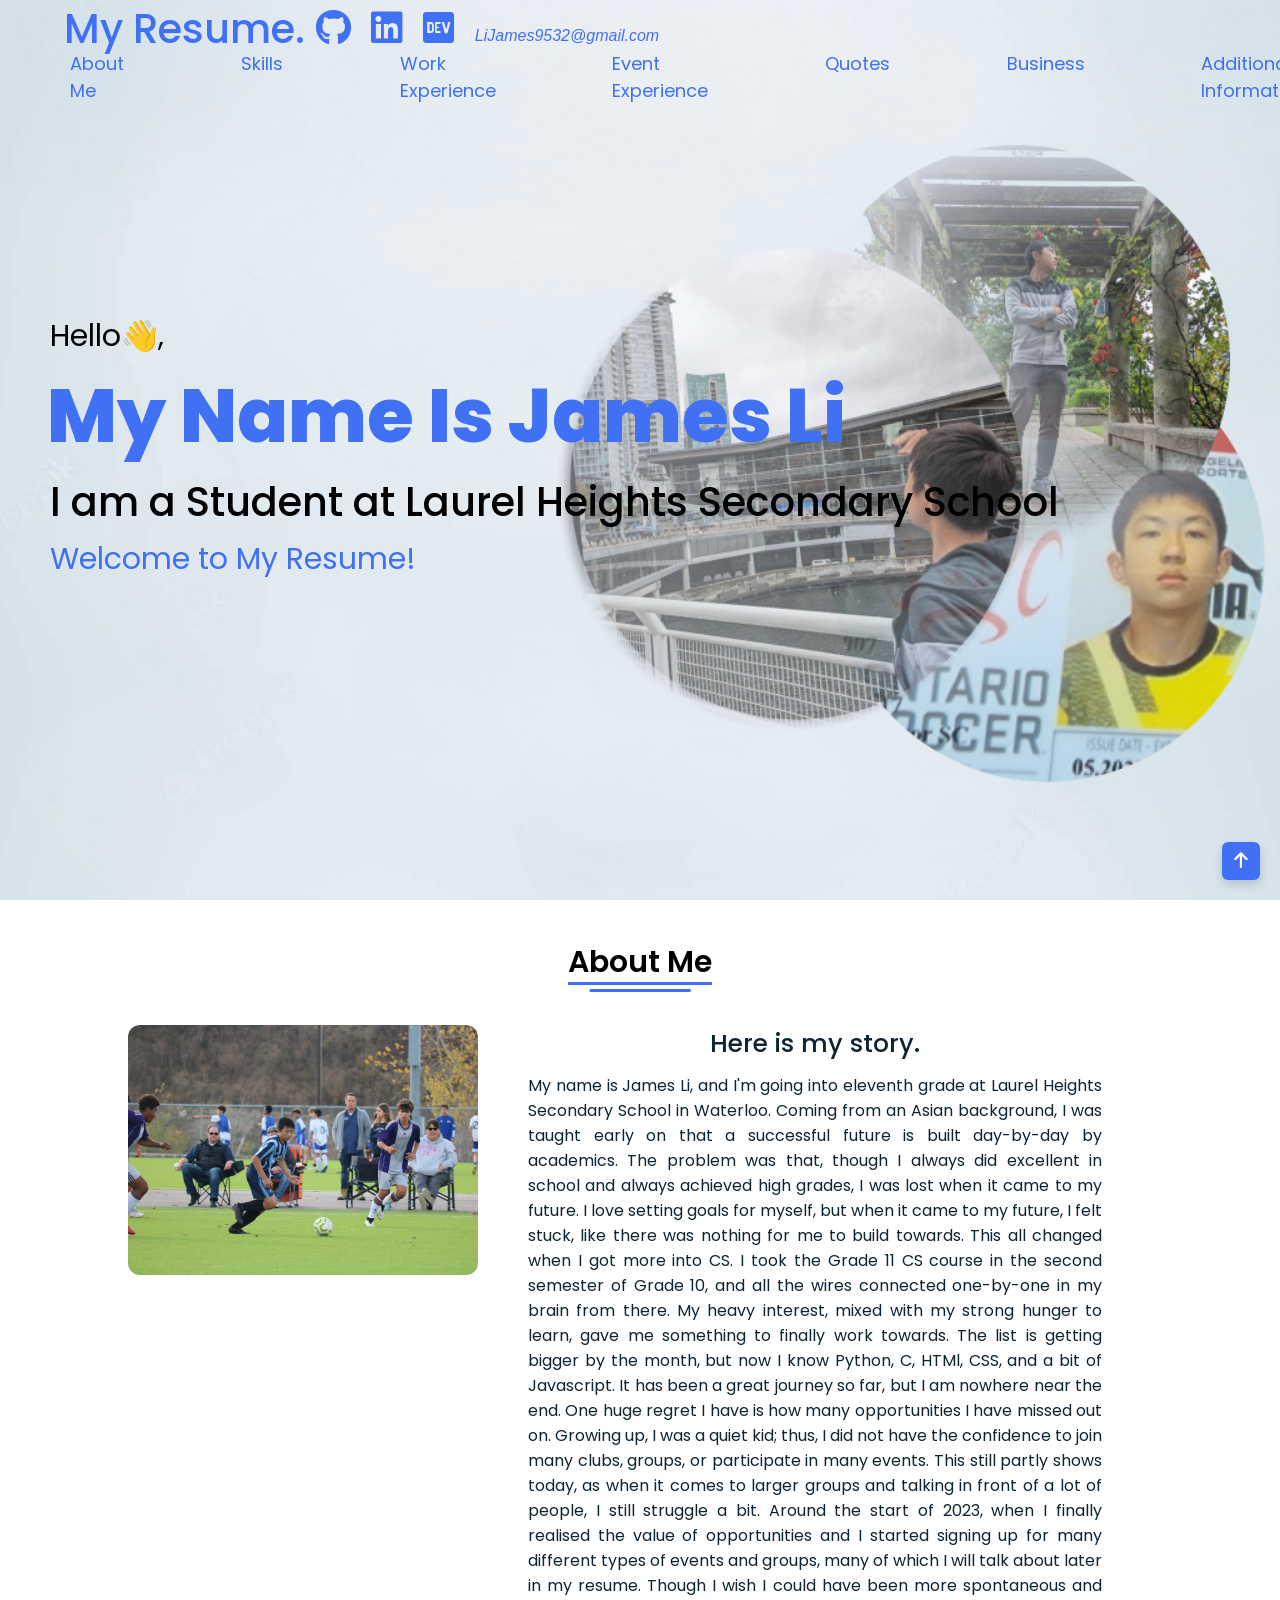
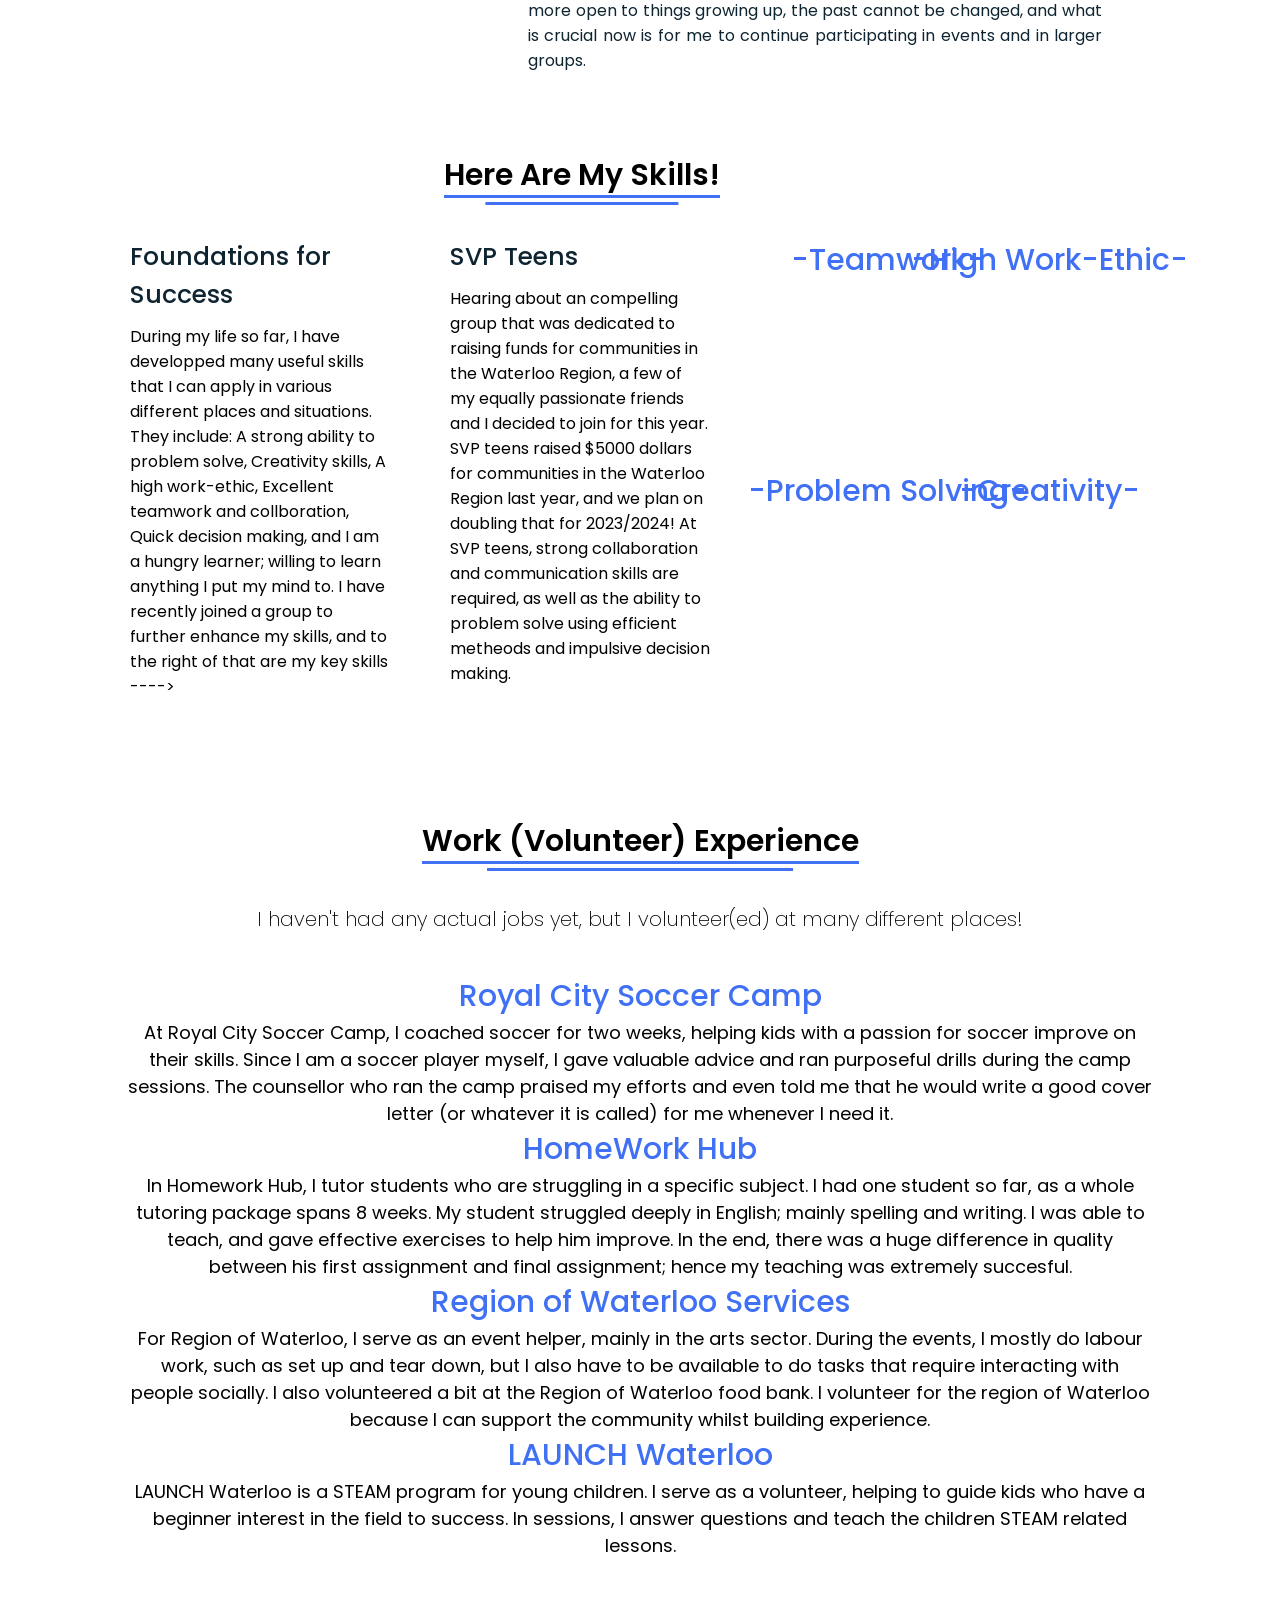
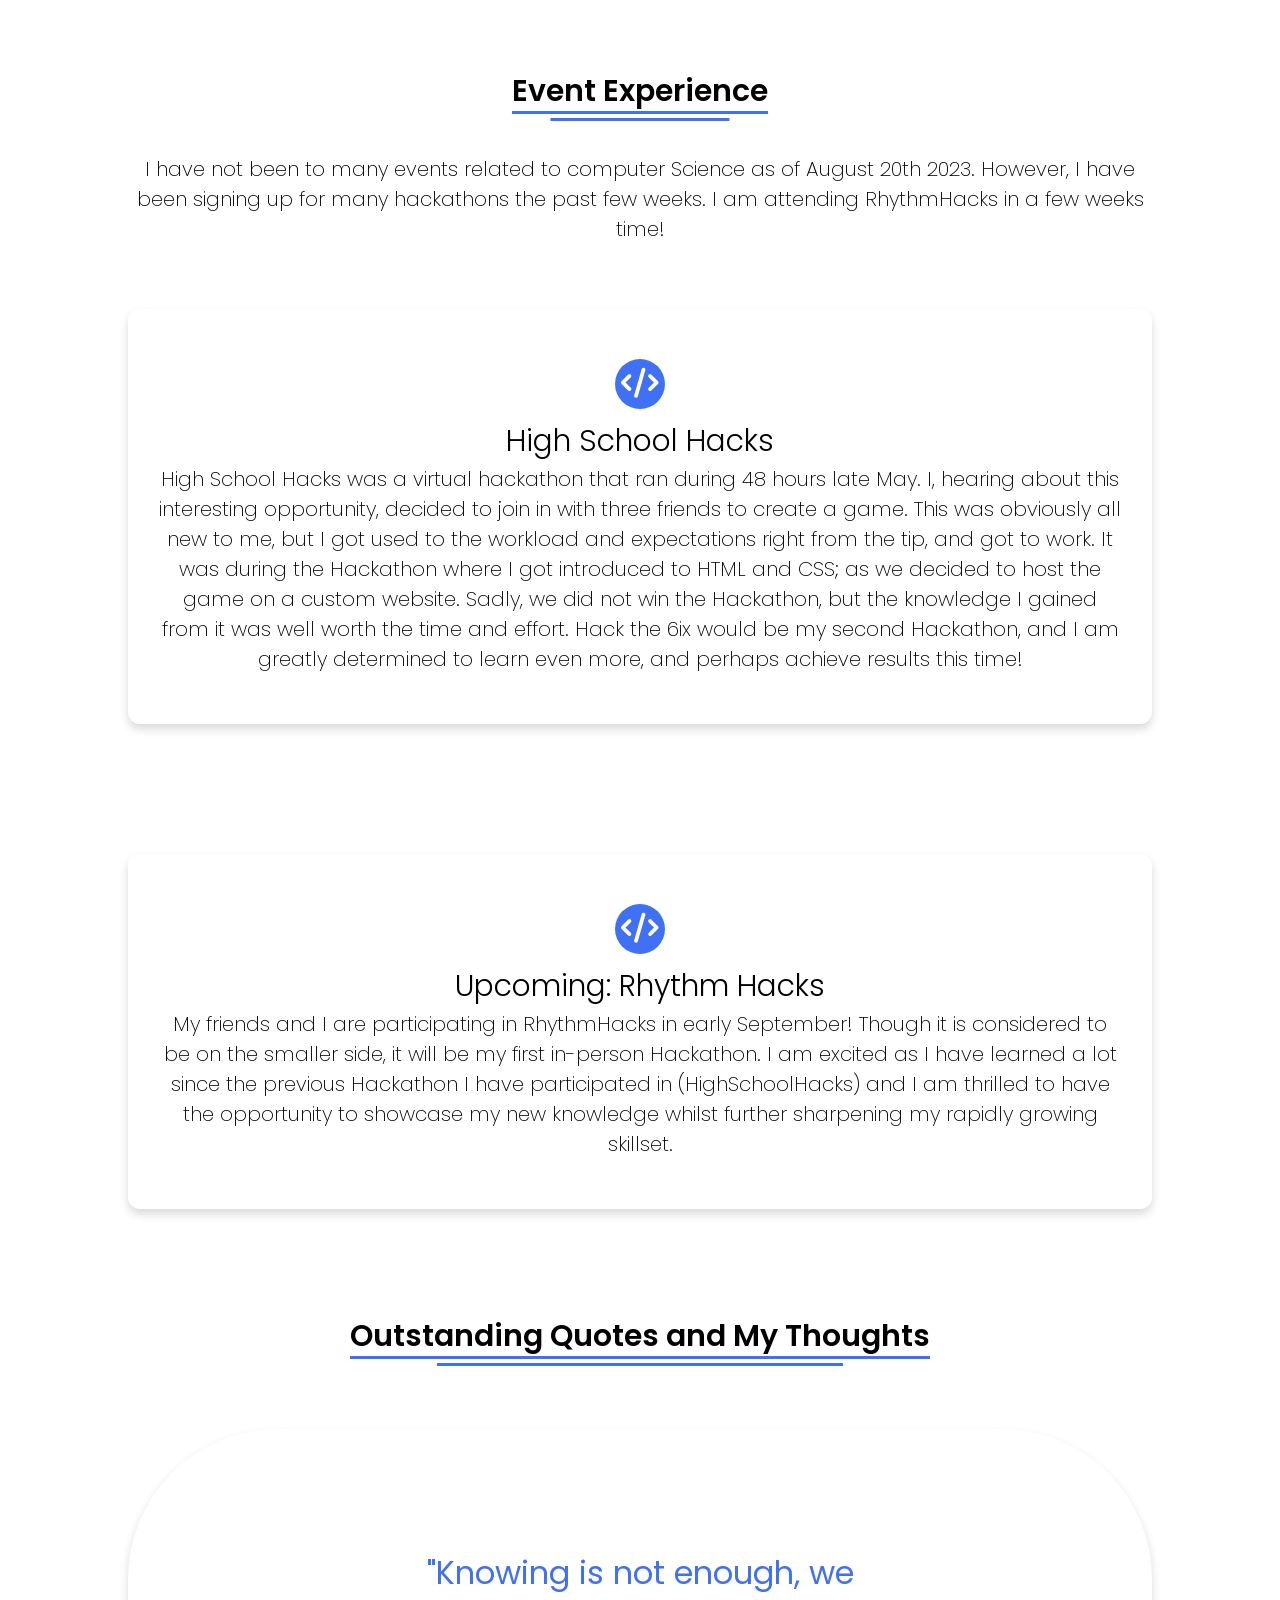
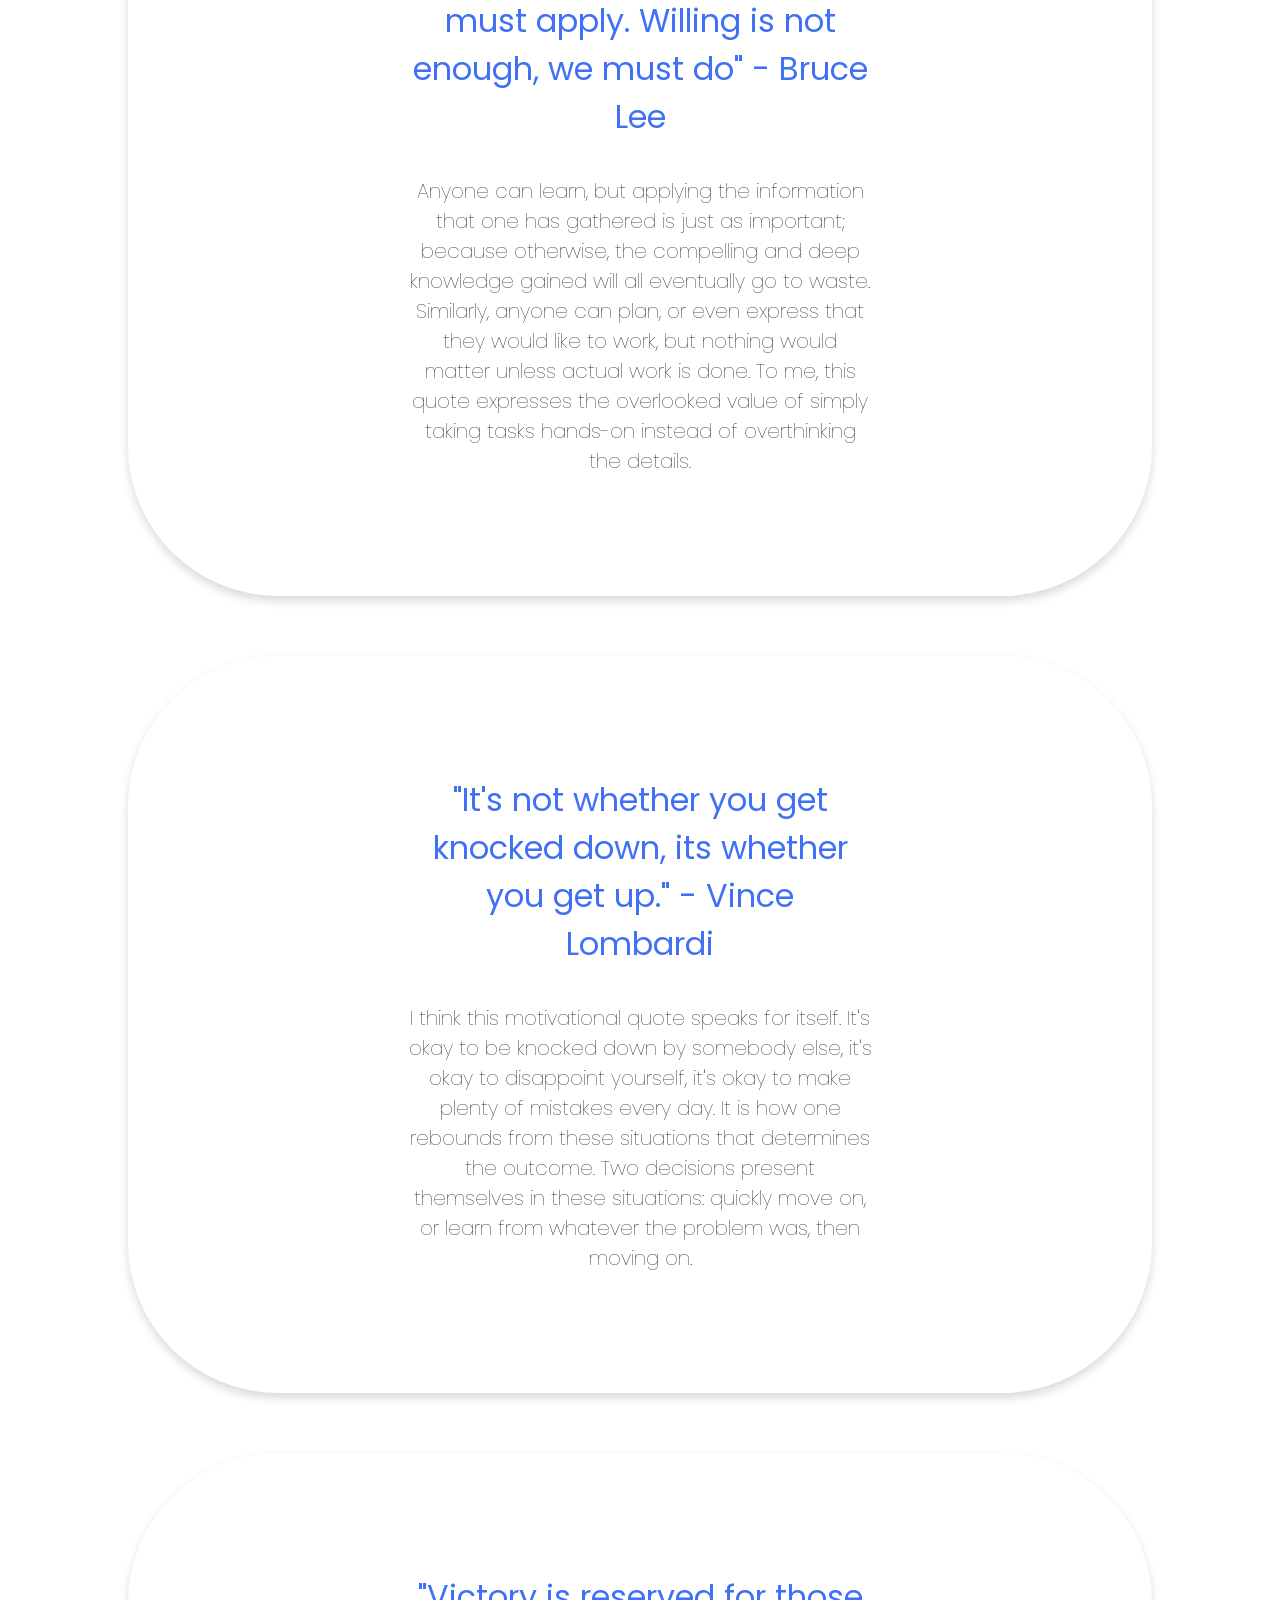
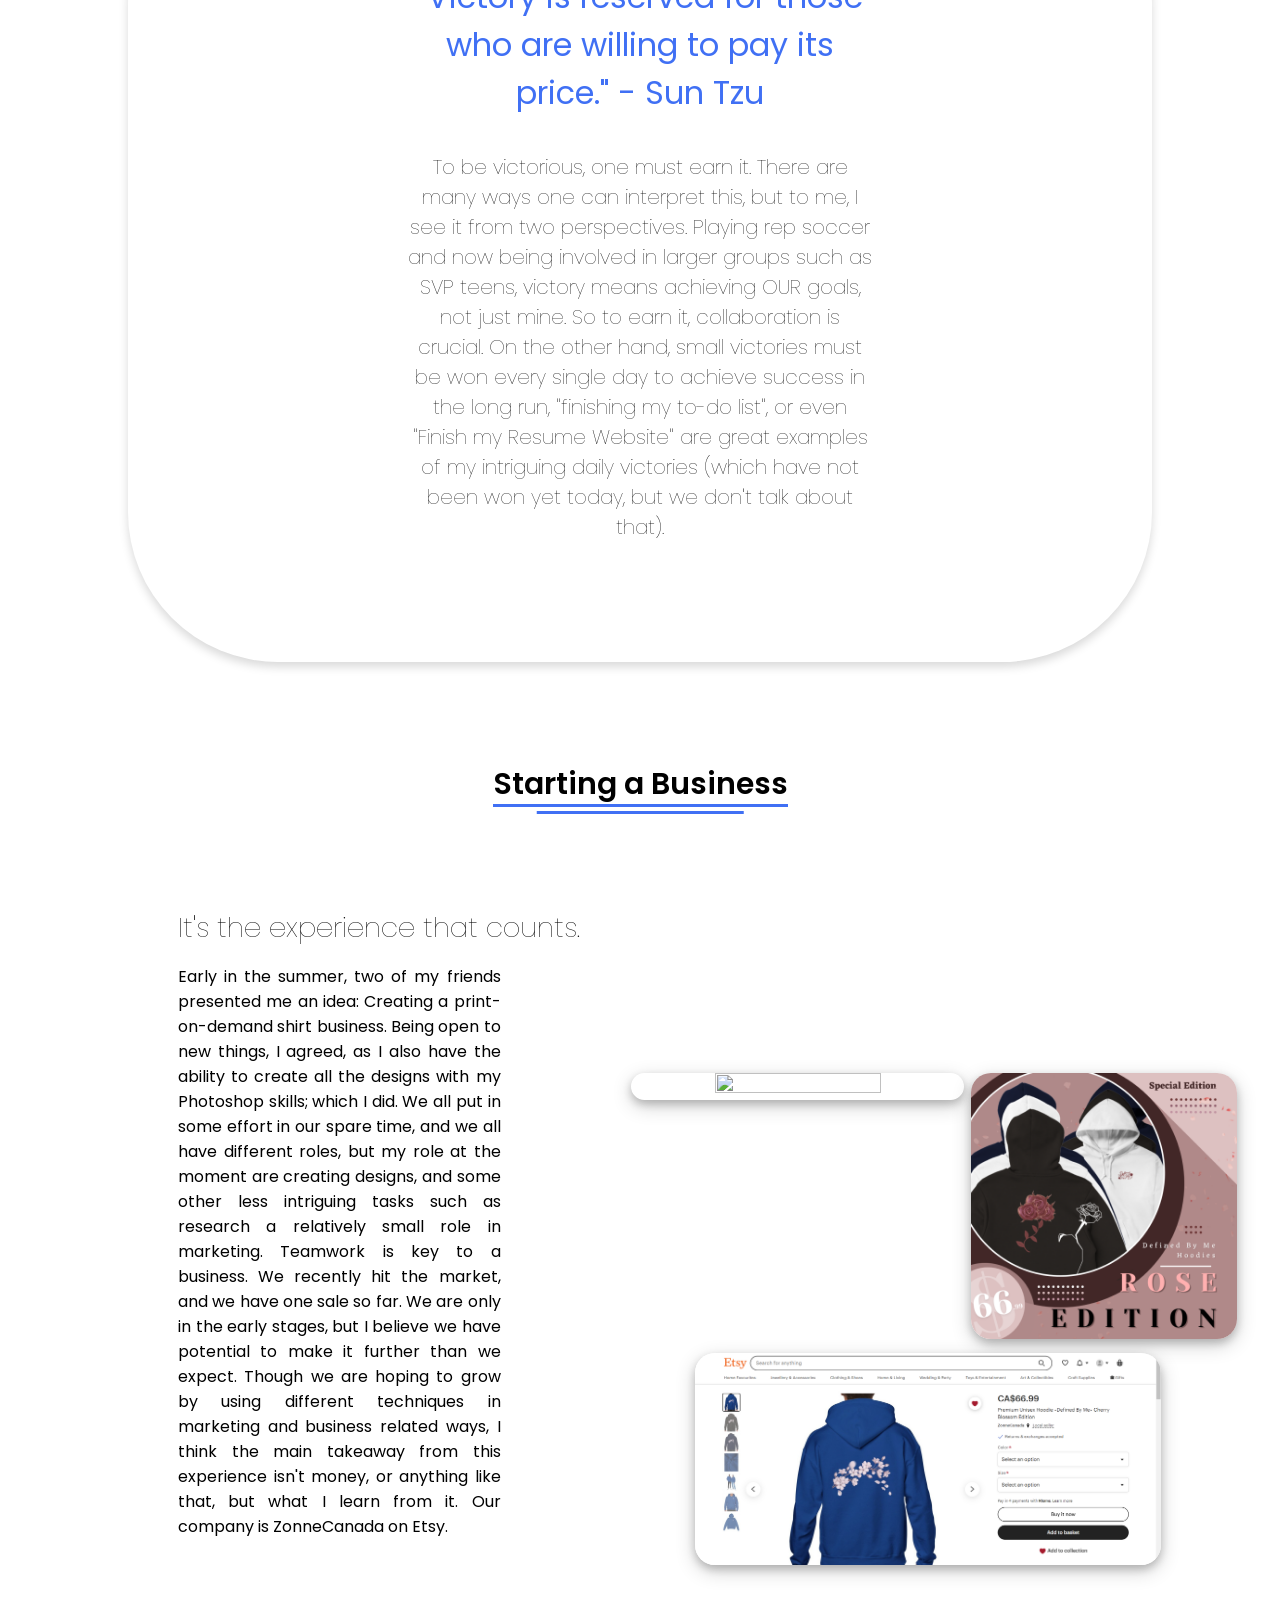
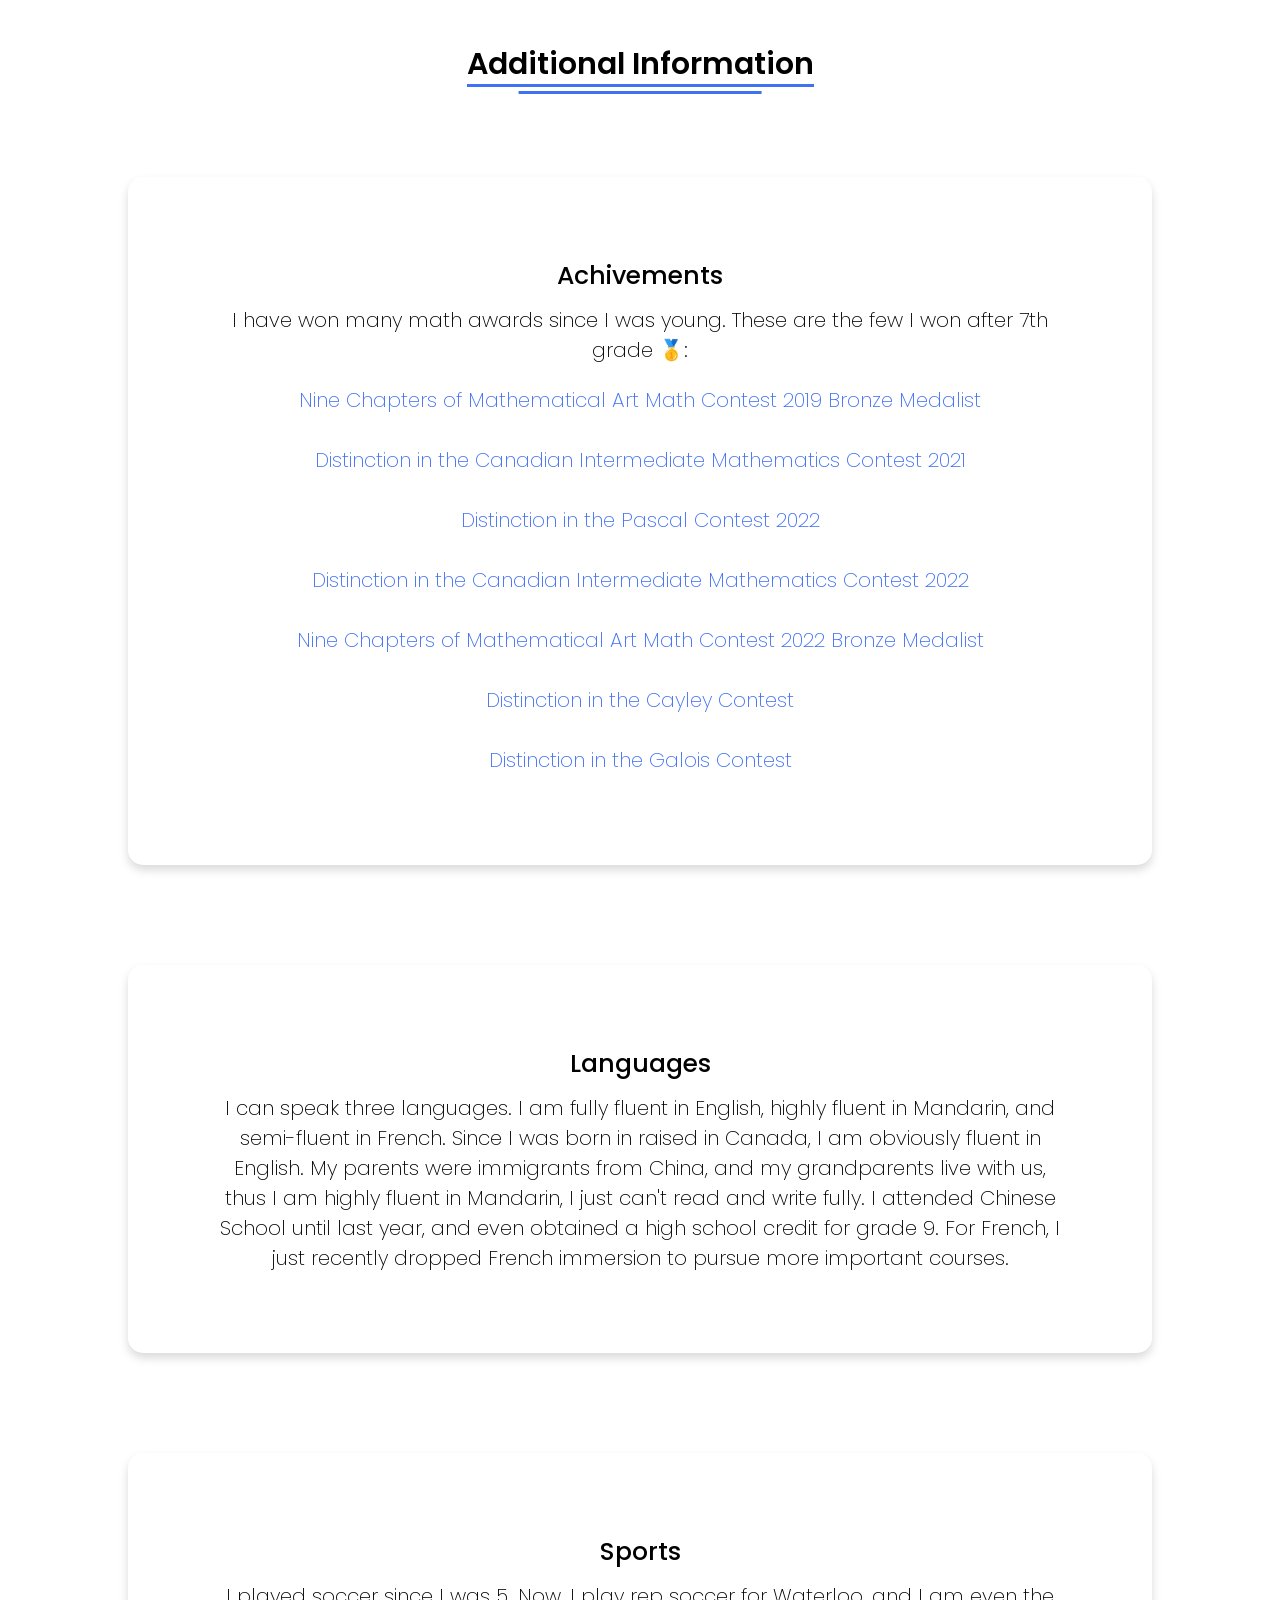
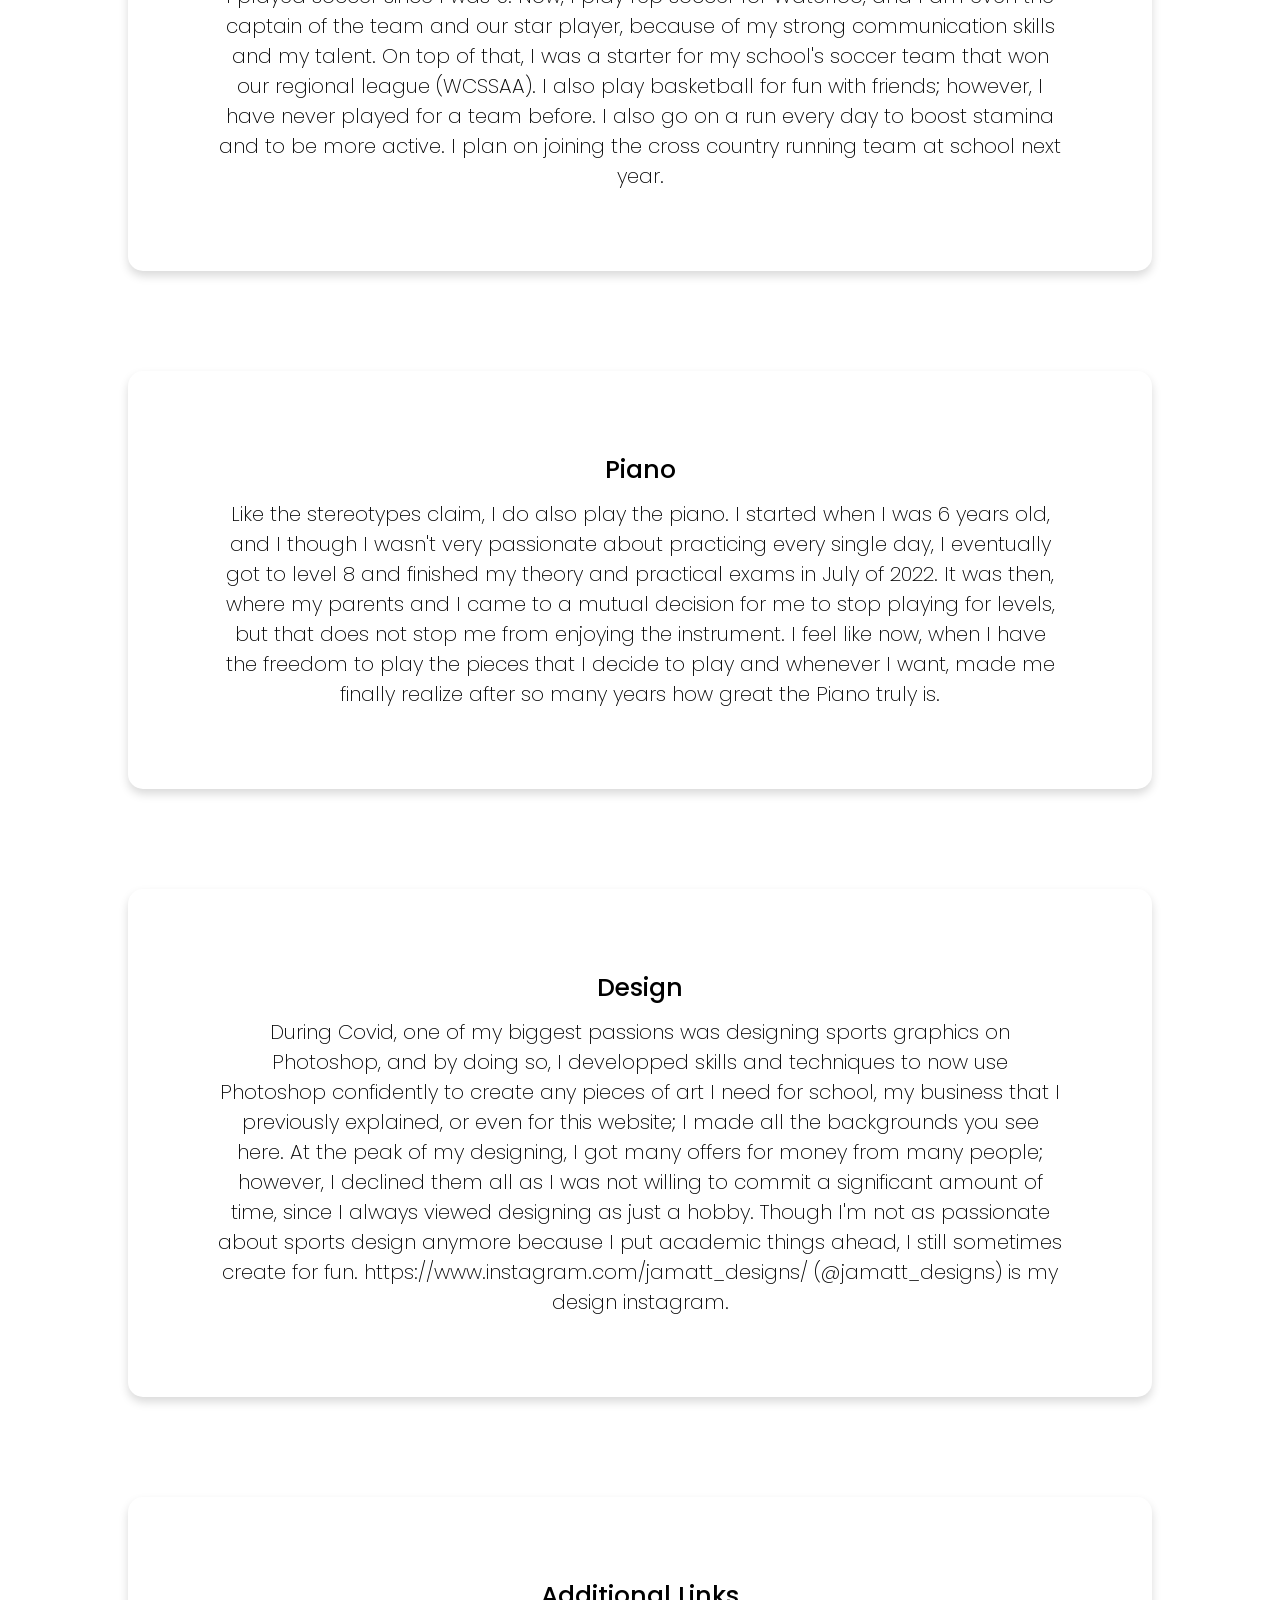
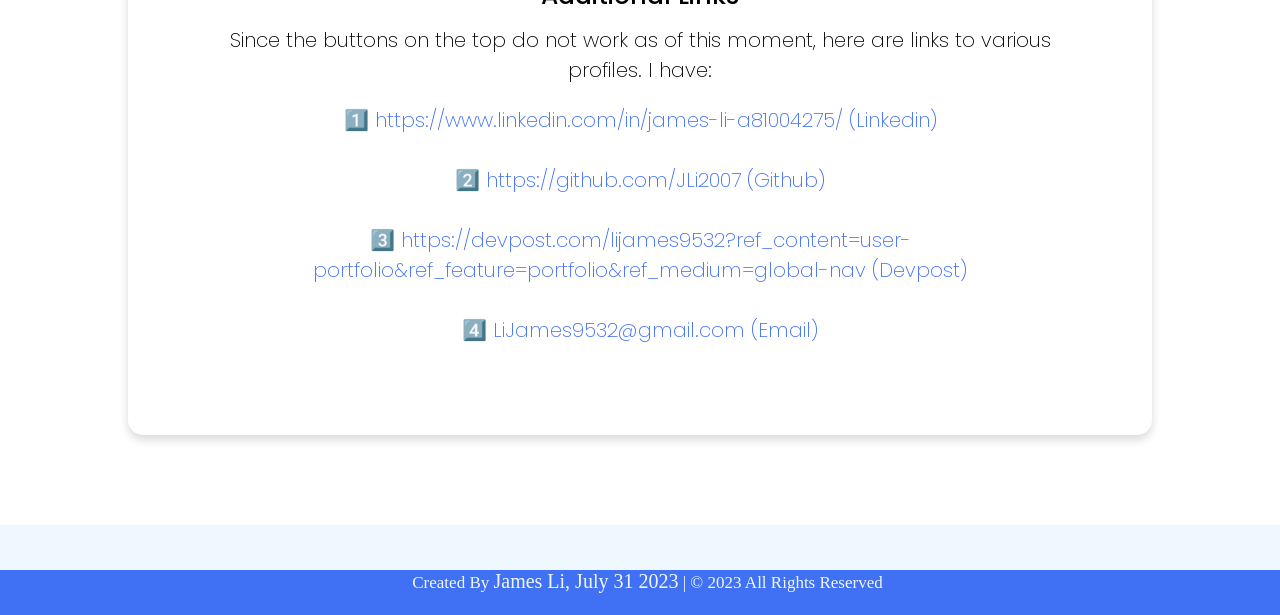
==== commit d0525349: "Update index.html" ====
--- a/index.html
+++ b/index.html
@@ -34,6 +34,7 @@
                 <a href="#"><i class="fab fa-github" style='font-size:36px'></i></a>
                 <a href="#"><i class="fab fa-linkedin" style='font-size:36px'></i></a>
                 <a href="#"><i class="fa-brands fa-dev" style='font-size:36px'></i></a>
+                <a href="#"><i class="email">LiJames9532@gmail.com</i></a>
             </div>
         </div>
         <div class="menu-btn">
@@ -61,7 +62,7 @@
                 <img src="img/About Me.jpg" alt="">
             </div>
             <div class="left">
-                <div class="topic"> "You are already halfway there if you believe in yourself" </div>
+                <div class="topic"> Here is my story. </div>
                 <p>My name is James Li, and I'm going into eleventh grade at Laurel Heights Secondary School in Waterloo. Coming from an Asian background, I was taught early on that a successful future is built day-by-day by academics. The problem was that, though I always did excellent in school and always achieved high grades, I was lost when it came to my future. I love setting goals for myself, but when it came to my future, I felt stuck, like there was nothing for me to build towards. This all changed when I got more into CS. I took the Grade 11 CS course in the second semester of Grade 10, and all the wires connected one-by-one in my brain from there. My heavy interest, mixed with my strong hunger to learn, gave me something to finally work towards. The list is getting bigger by the month, but now I know Python, C, HTMl, CSS, and a bit of Javascript. It has been a great journey so far, but I am nowhere near the end. One huge regret I have is how many opportunities I have missed out on. Growing up, I was a quiet kid; thus, I did not have the confidence to join many clubs, groups, or participate in many events. This still partly shows today, as when it comes to larger groups and talking in front of a lot of people, I still struggle a bit. Around the start of 2023, when I finally realised the value of opportunities and I started signing up for many different types of events and groups, many of which I will talk about later in my resume. Though I wish I could have been more spontaneous and more open to things growing up, the past cannot be changed, and what is crucial now is for me to continue participating in events and in larger groups. </p>
             </div>
         </div>
--- a/Resume.css
+++ b/Resume.css
@@ -266,6 +266,10 @@
     font-size: 30px;
     font-weight: 450;
     color: #4070F4;
+}
+
+.skills .boxes .box .topic:hover{
+    transform: rotate(5deg)
 }
 
 /* Work Experience Section */
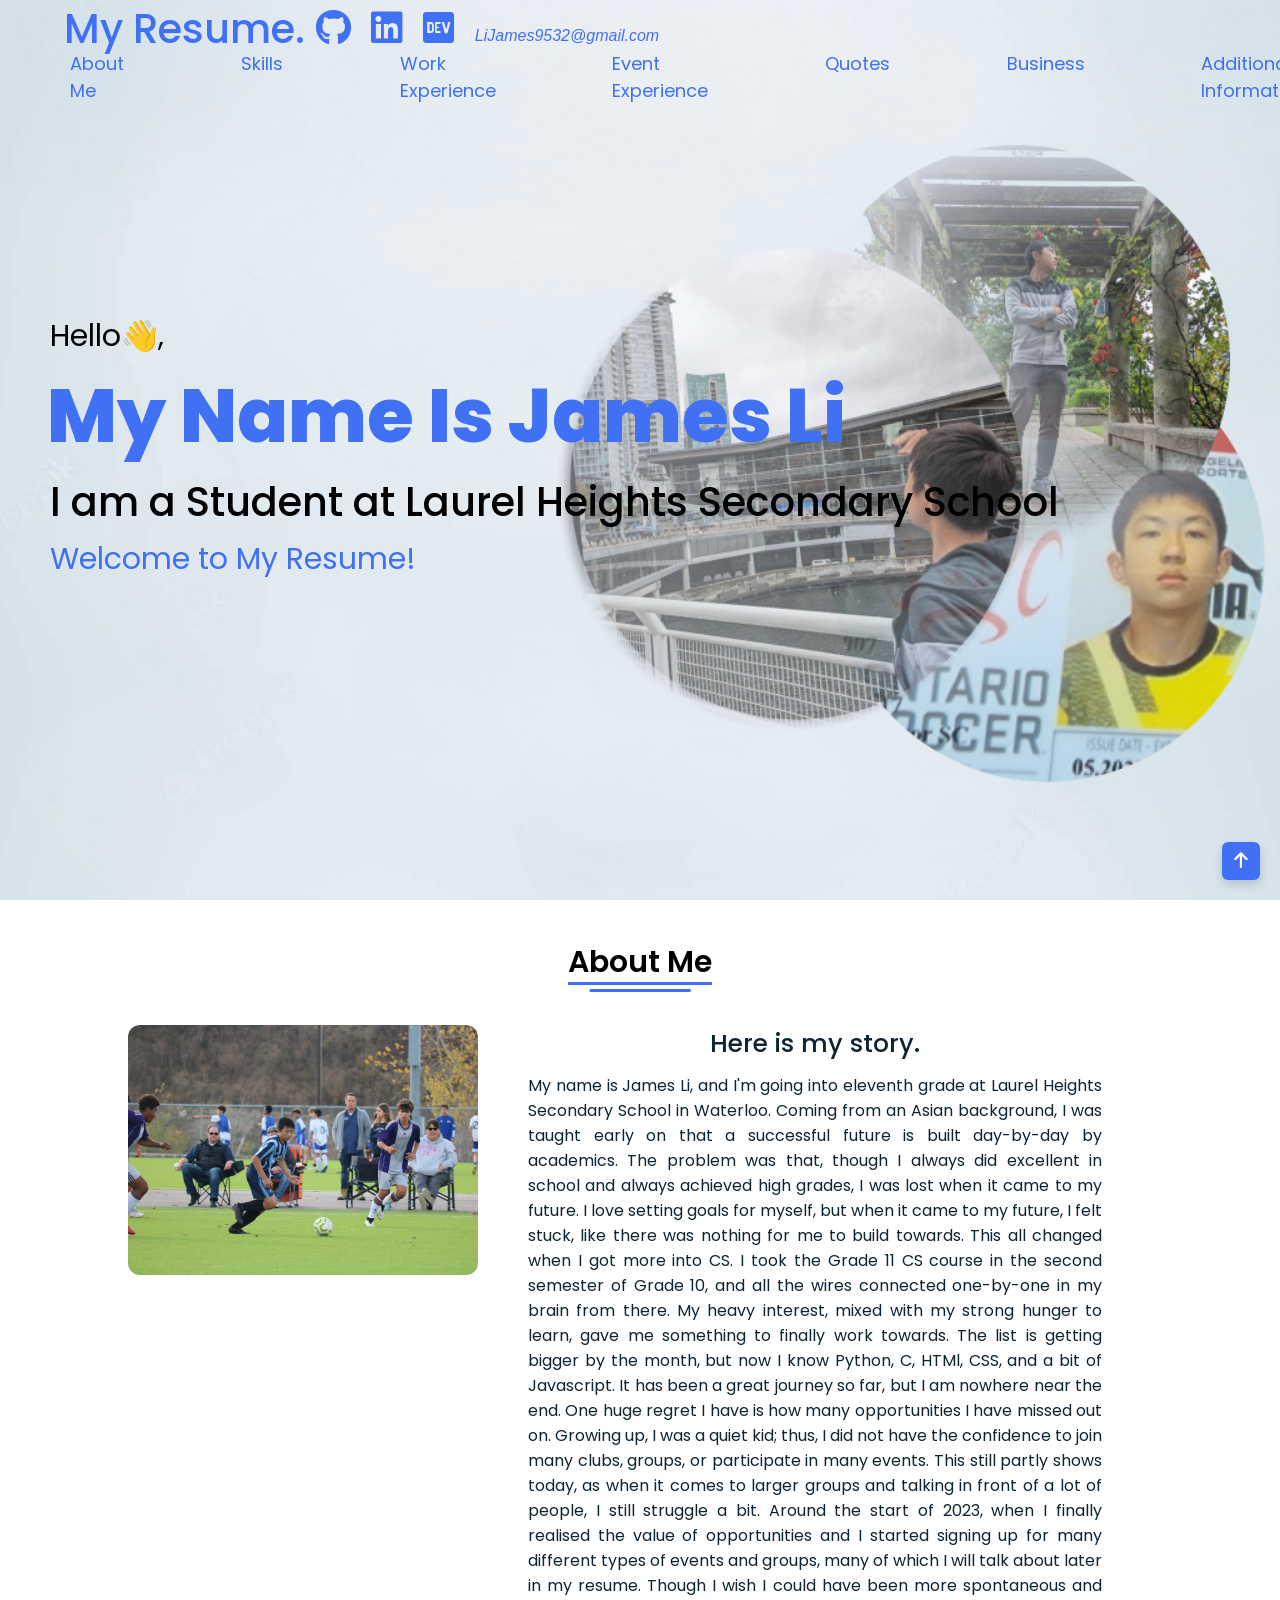
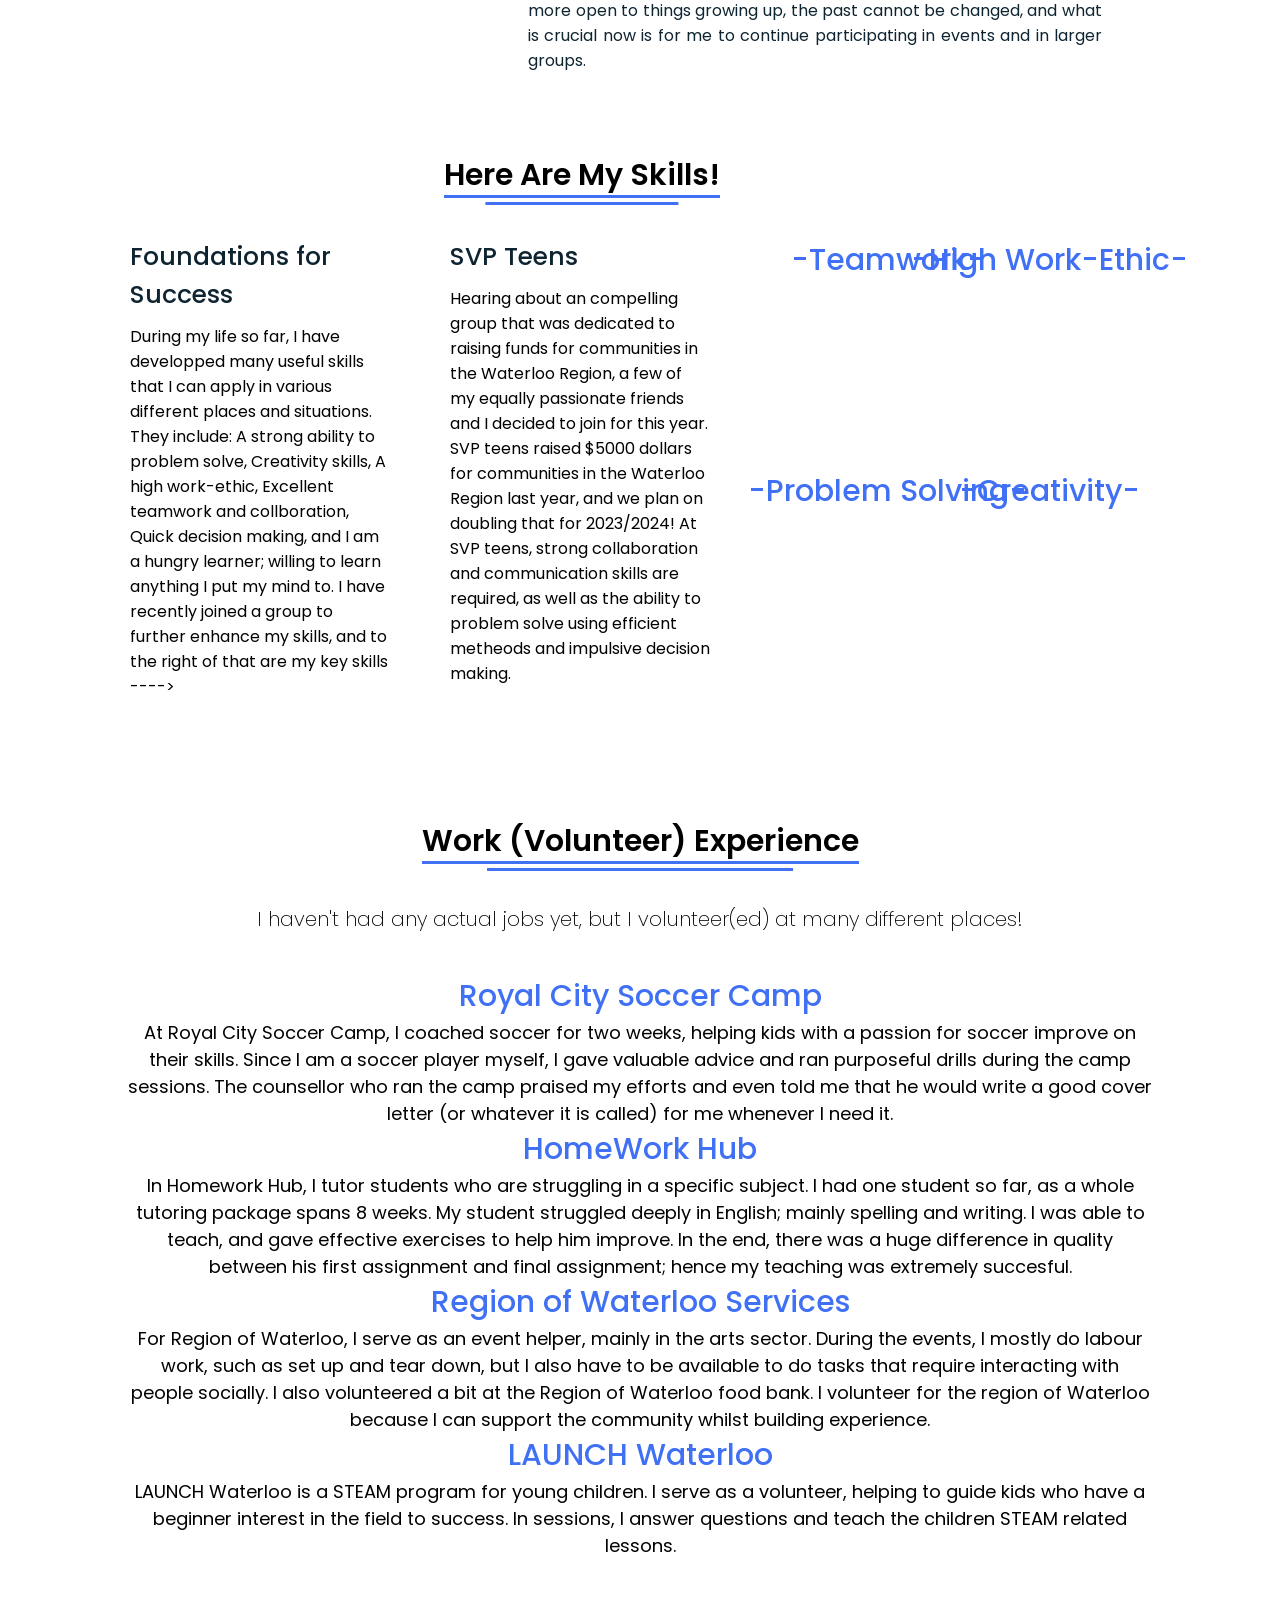
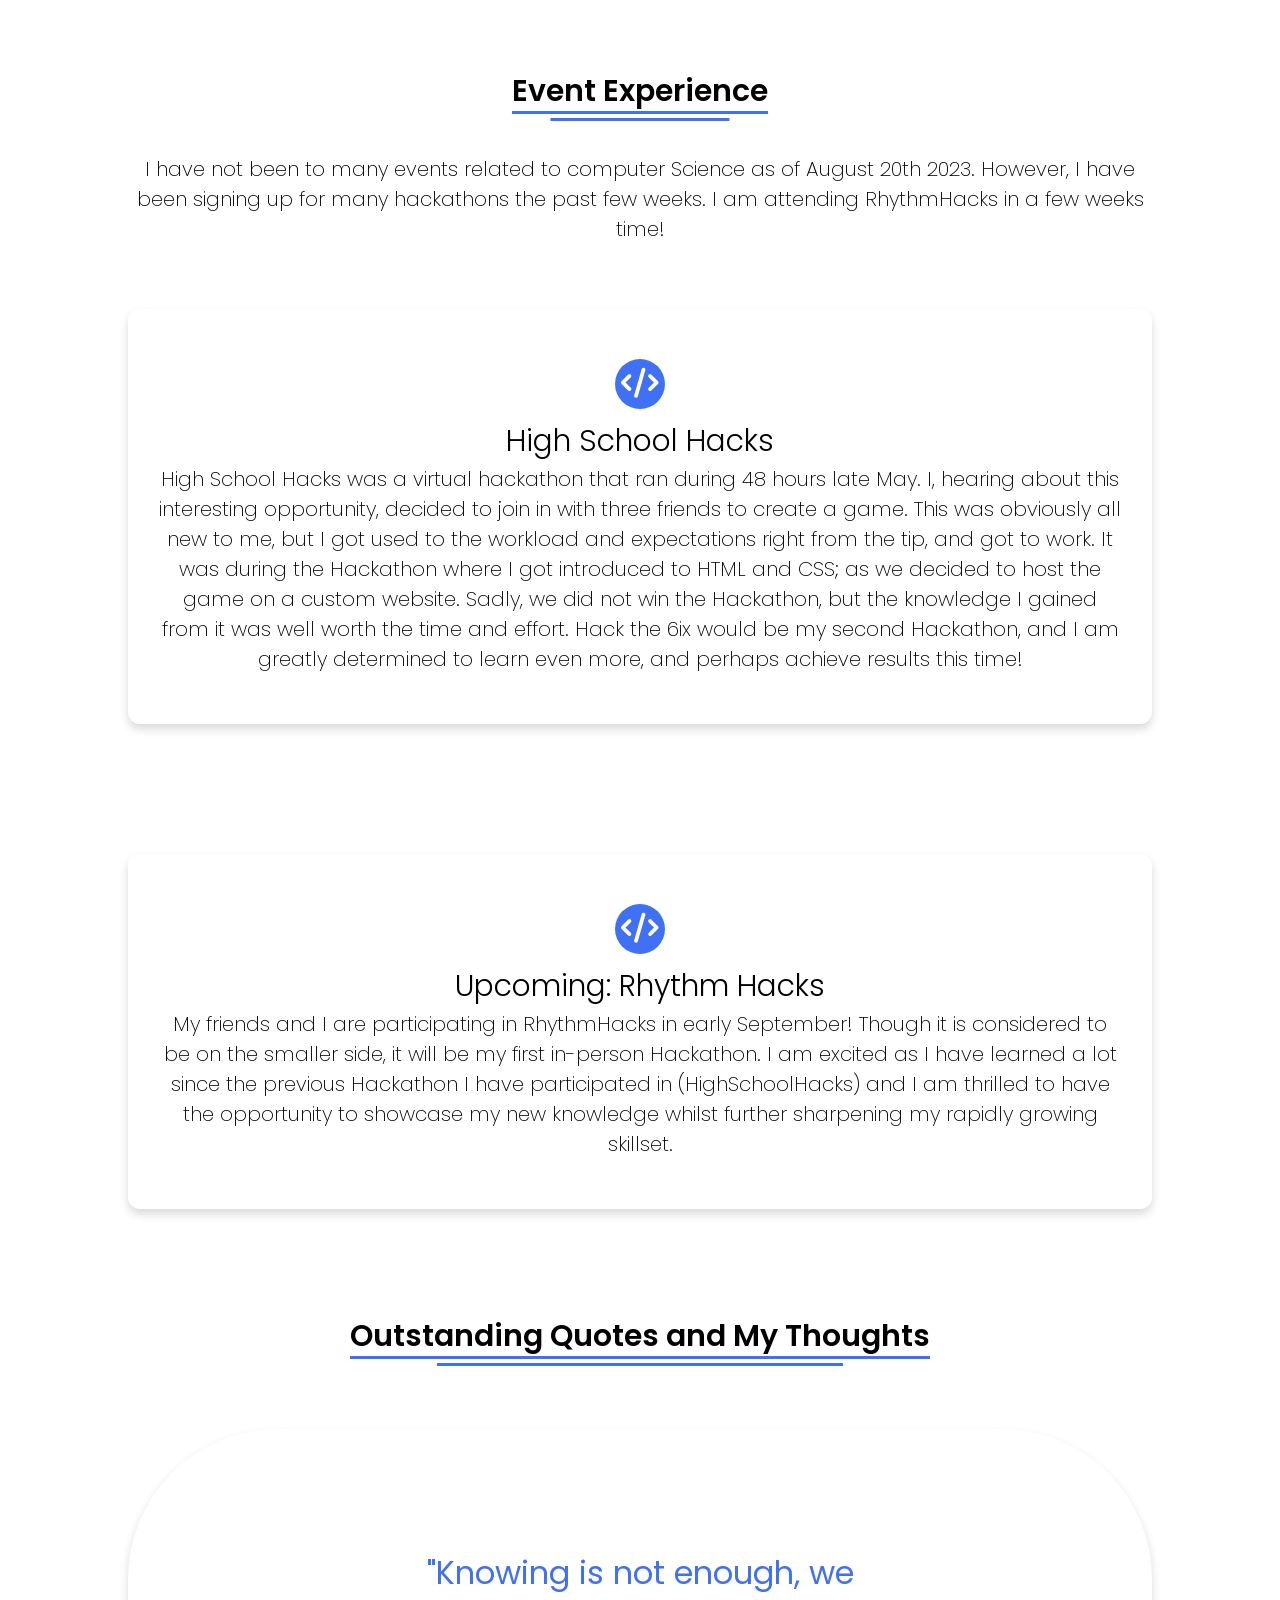
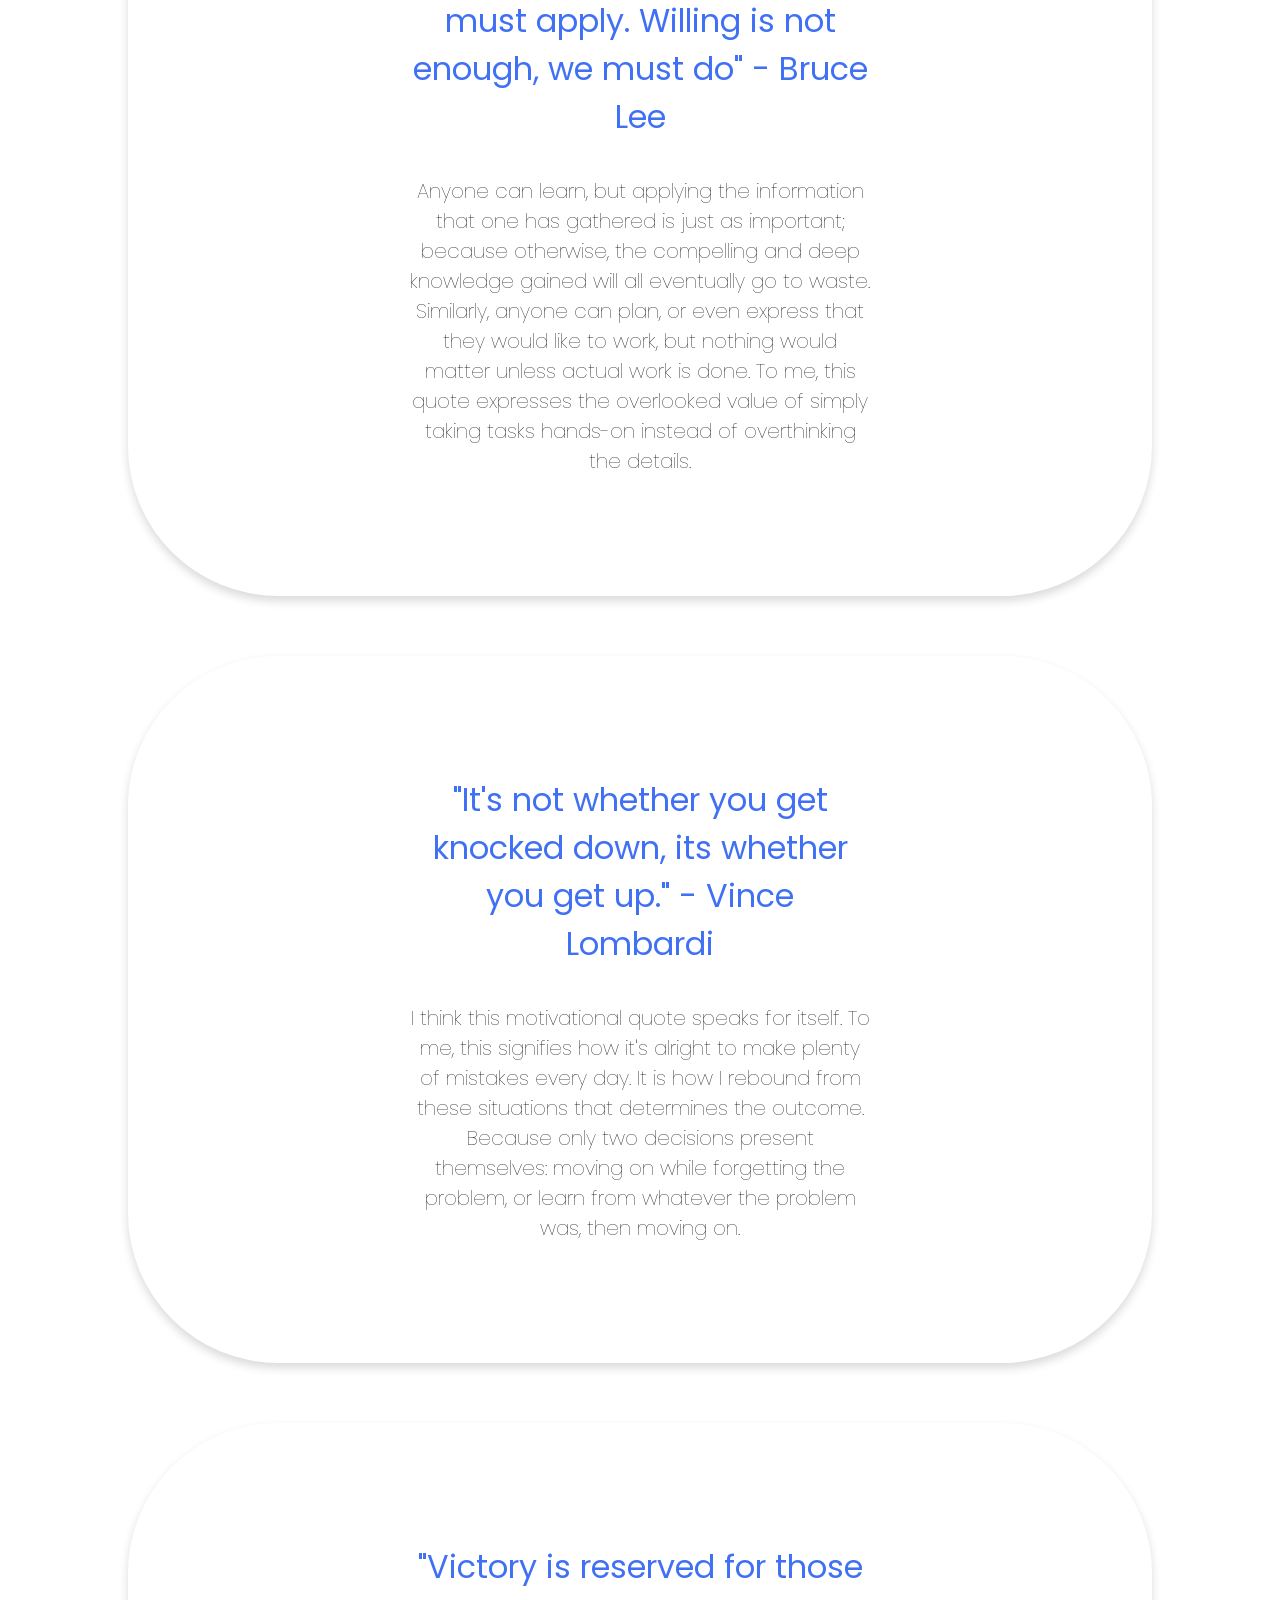
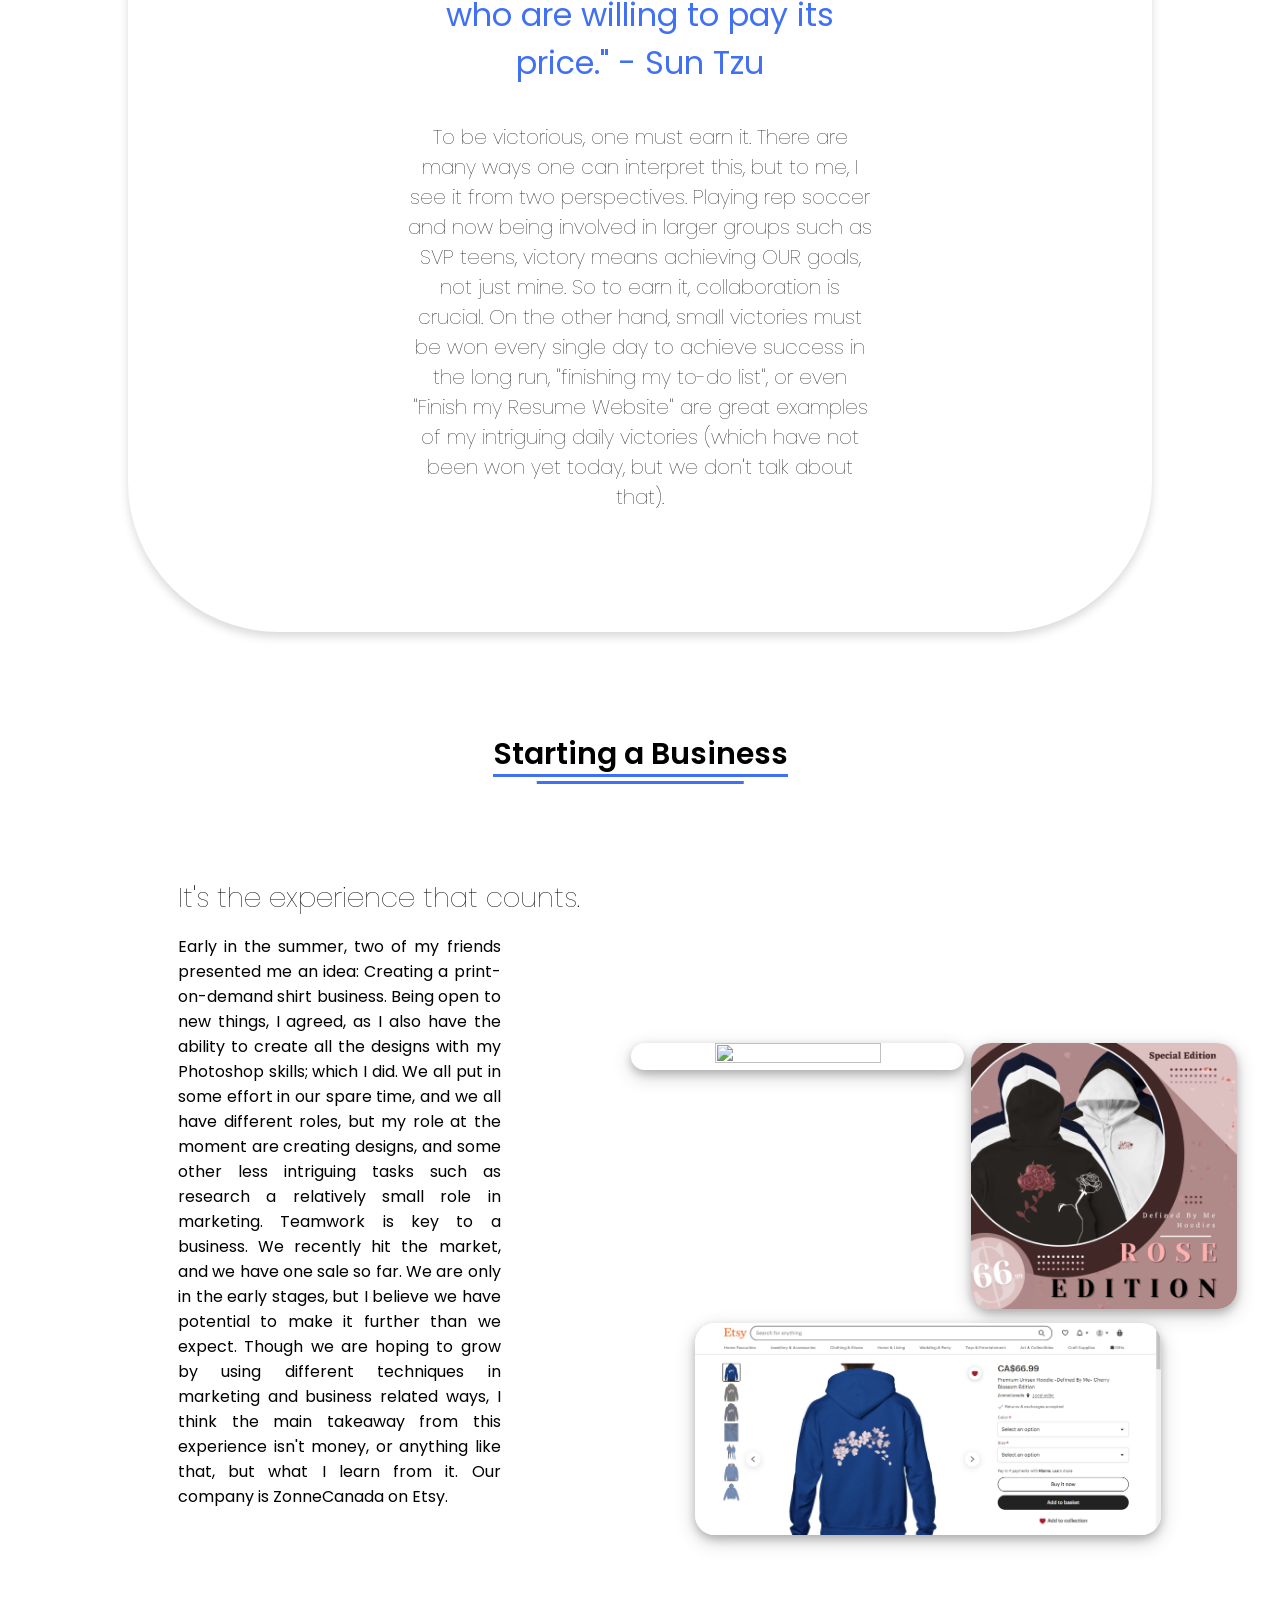
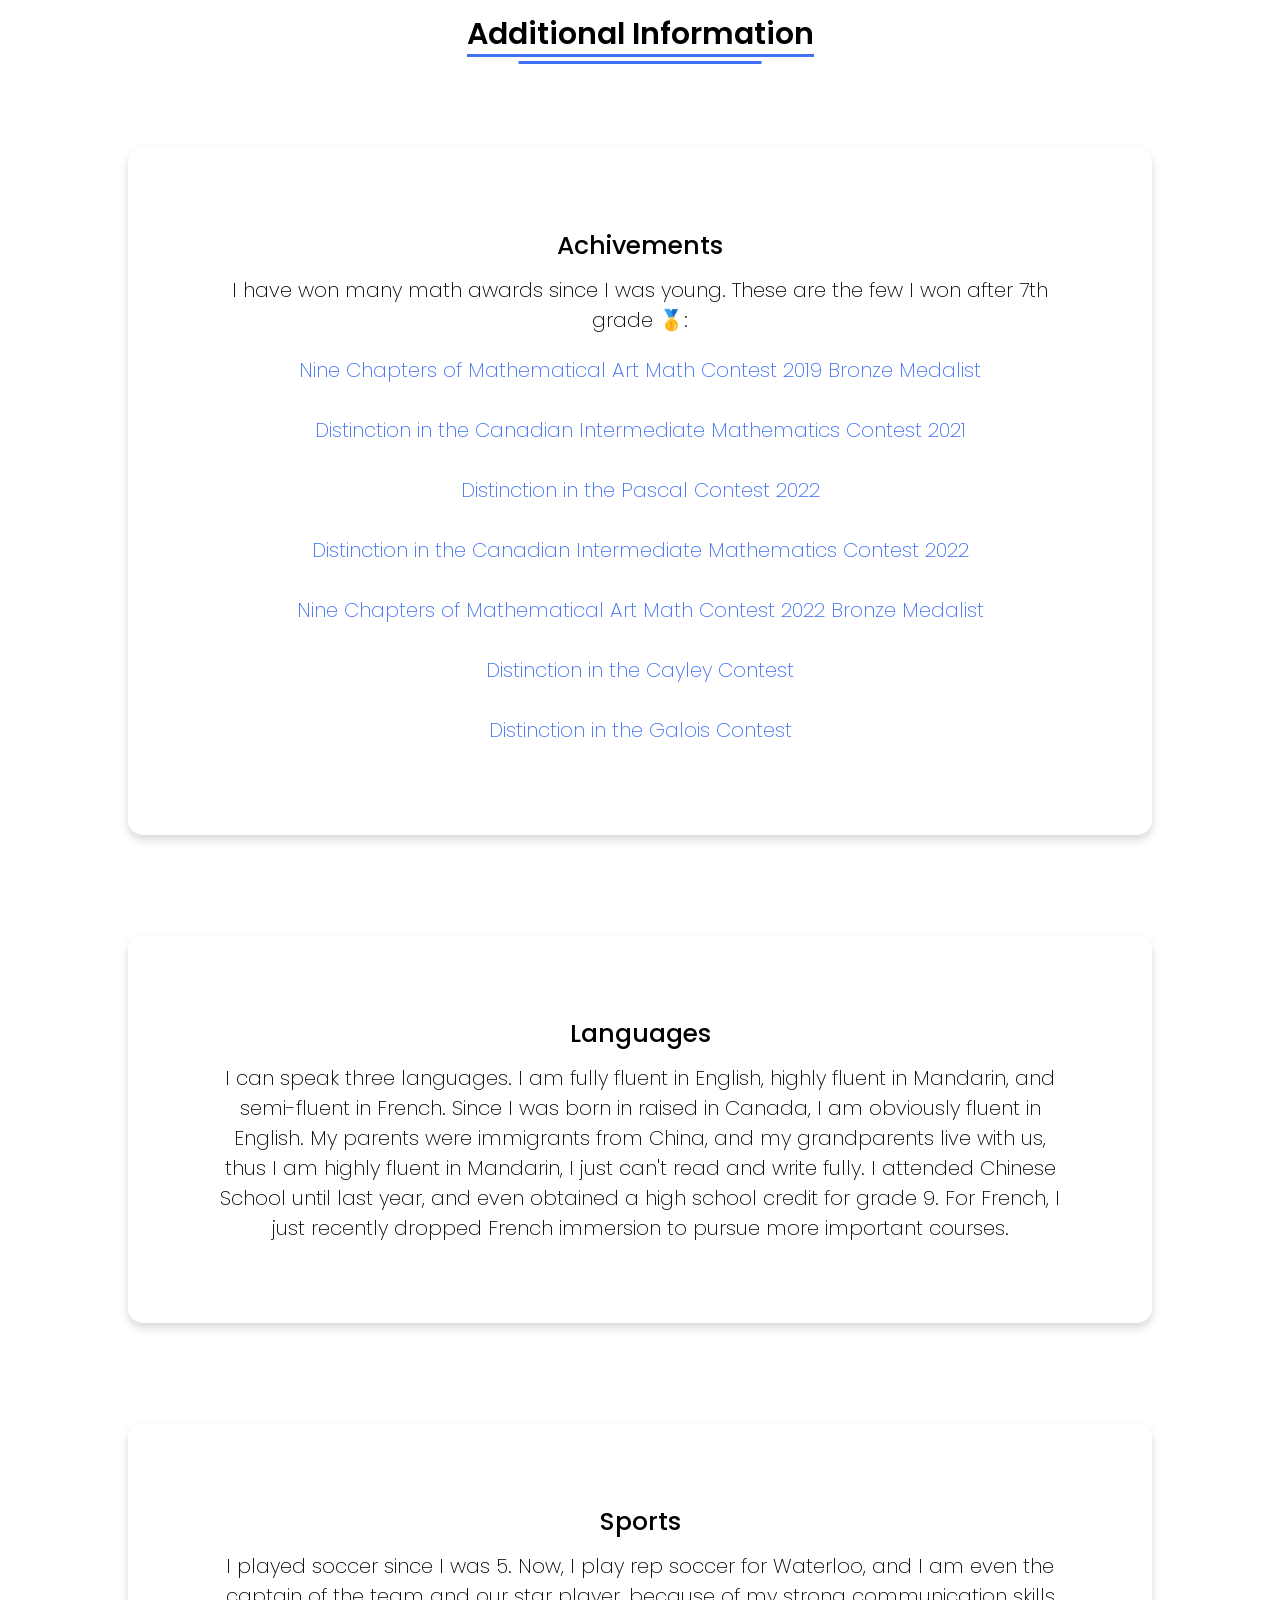
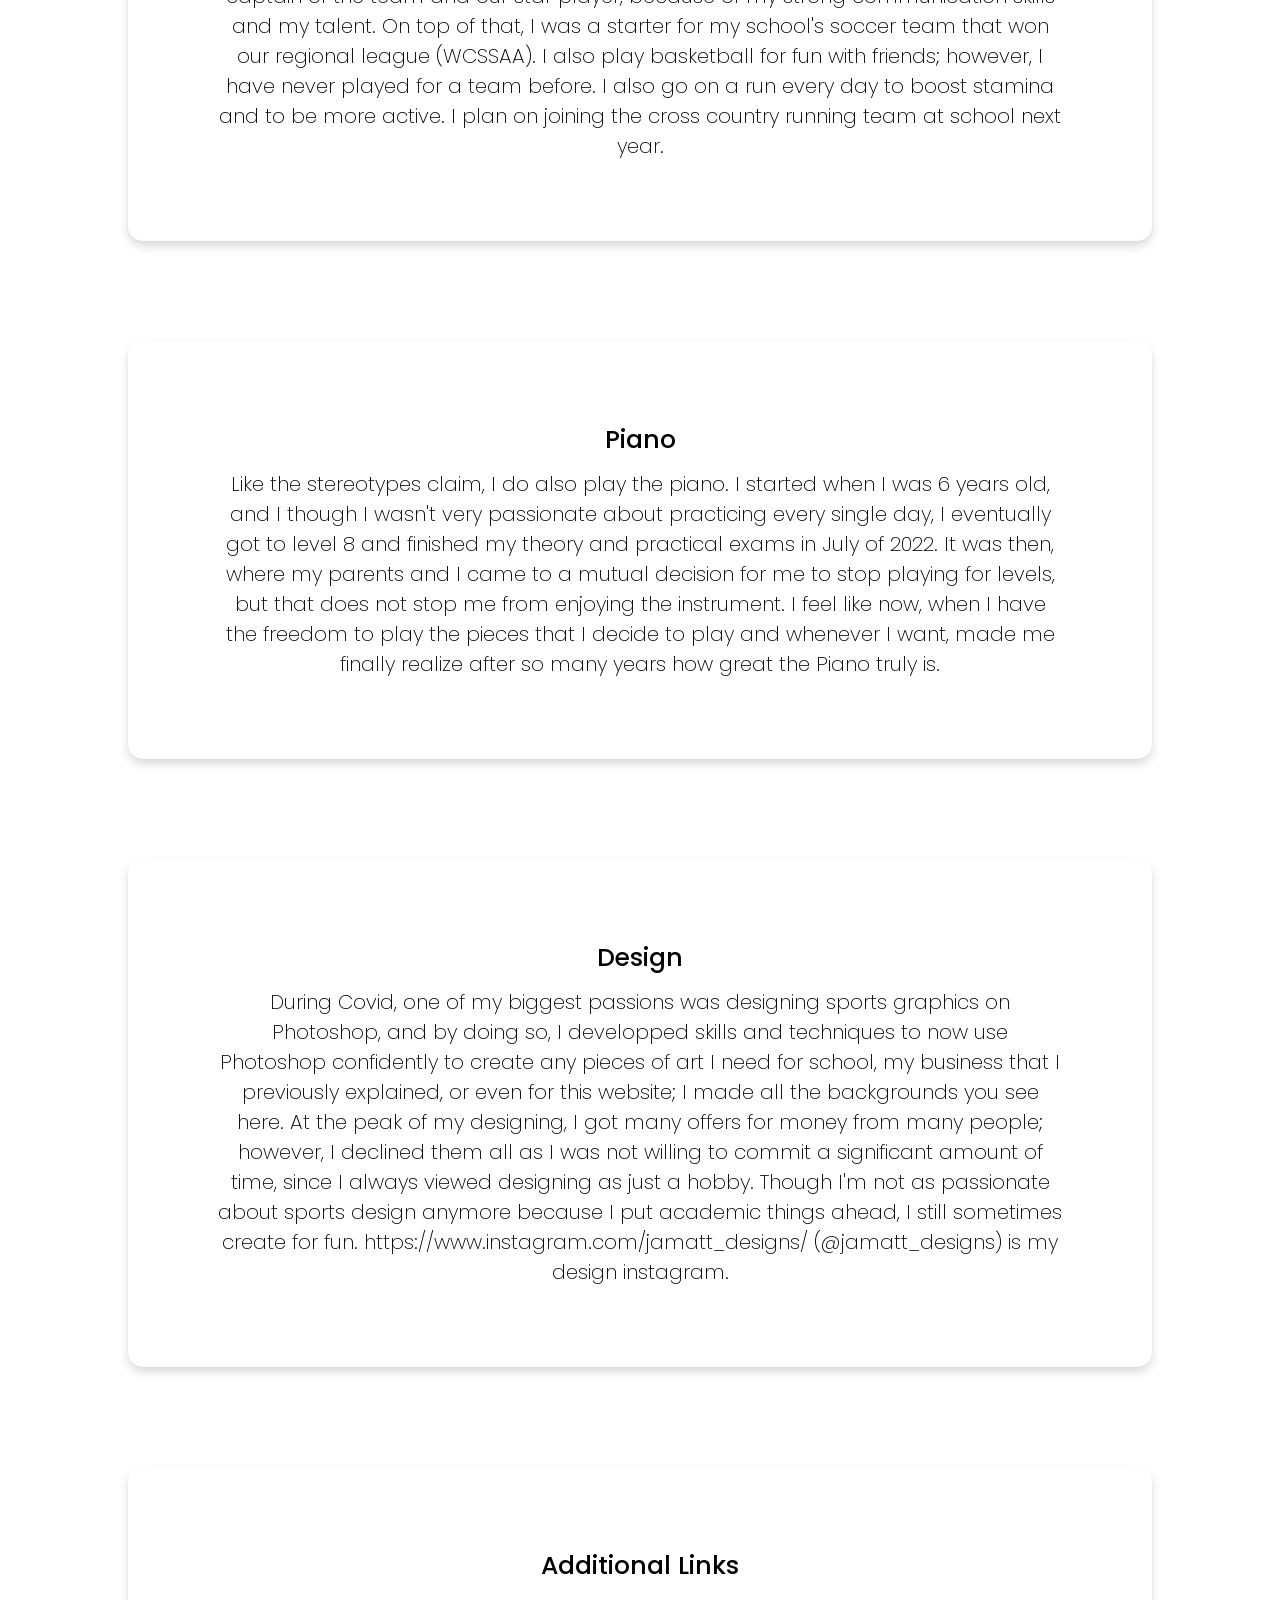
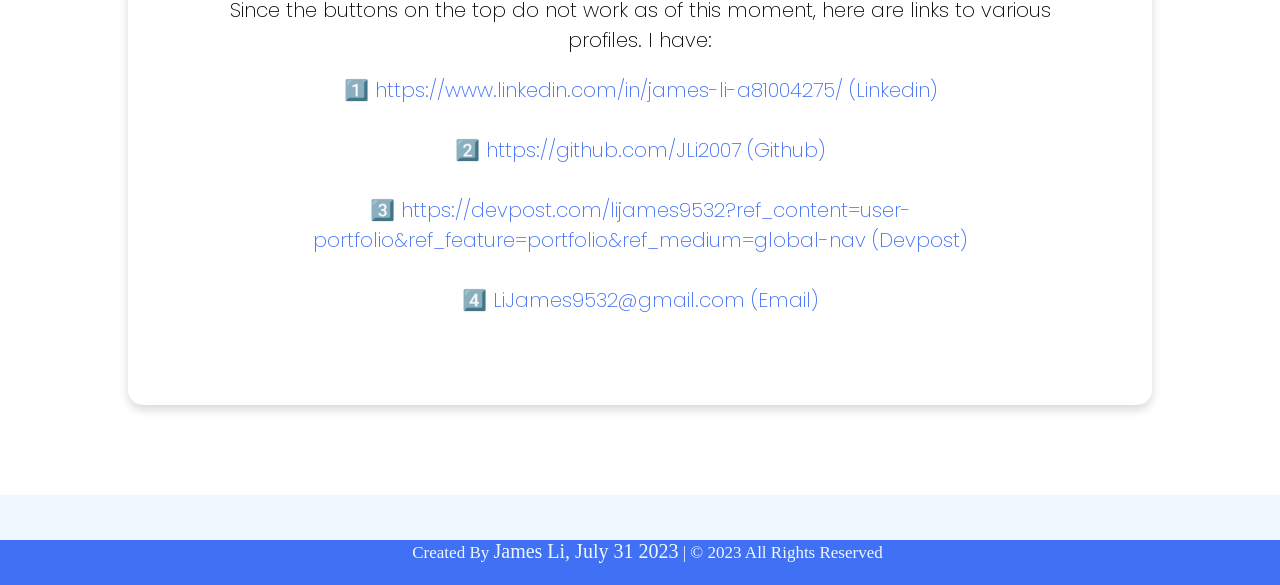
==== commit 0eab3b12: "Update index.html" ====
--- a/index.html
+++ b/index.html
@@ -158,7 +158,7 @@
             </div>
             <div class="box">
                 <div class="Thequote">"It's not whether you get knocked down, its whether you get up." - Vince Lombardi </div>
-                <p>I think this motivational quote speaks for itself. It's okay to be knocked down by somebody else, it's okay to disappoint yourself, it's okay to make plenty of mistakes every day. It is how one rebounds from these situations that determines the outcome. Two decisions present themselves in these situations: quickly move on, or learn from whatever the problem was, then moving on. </p>
+                <p>I think this motivational quote speaks for itself. To me, this signifies how it's alright to make plenty of mistakes every day. It is how I rebound from these situations that determines the outcome. Because only two decisions present themselves: moving on while forgetting the problem, or learn from whatever the problem was, then moving on. </p>
             </div>
             <div class="box">
                 <div class="Thequote">"Victory is reserved for those who are willing to pay its price." - Sun Tzu</div>
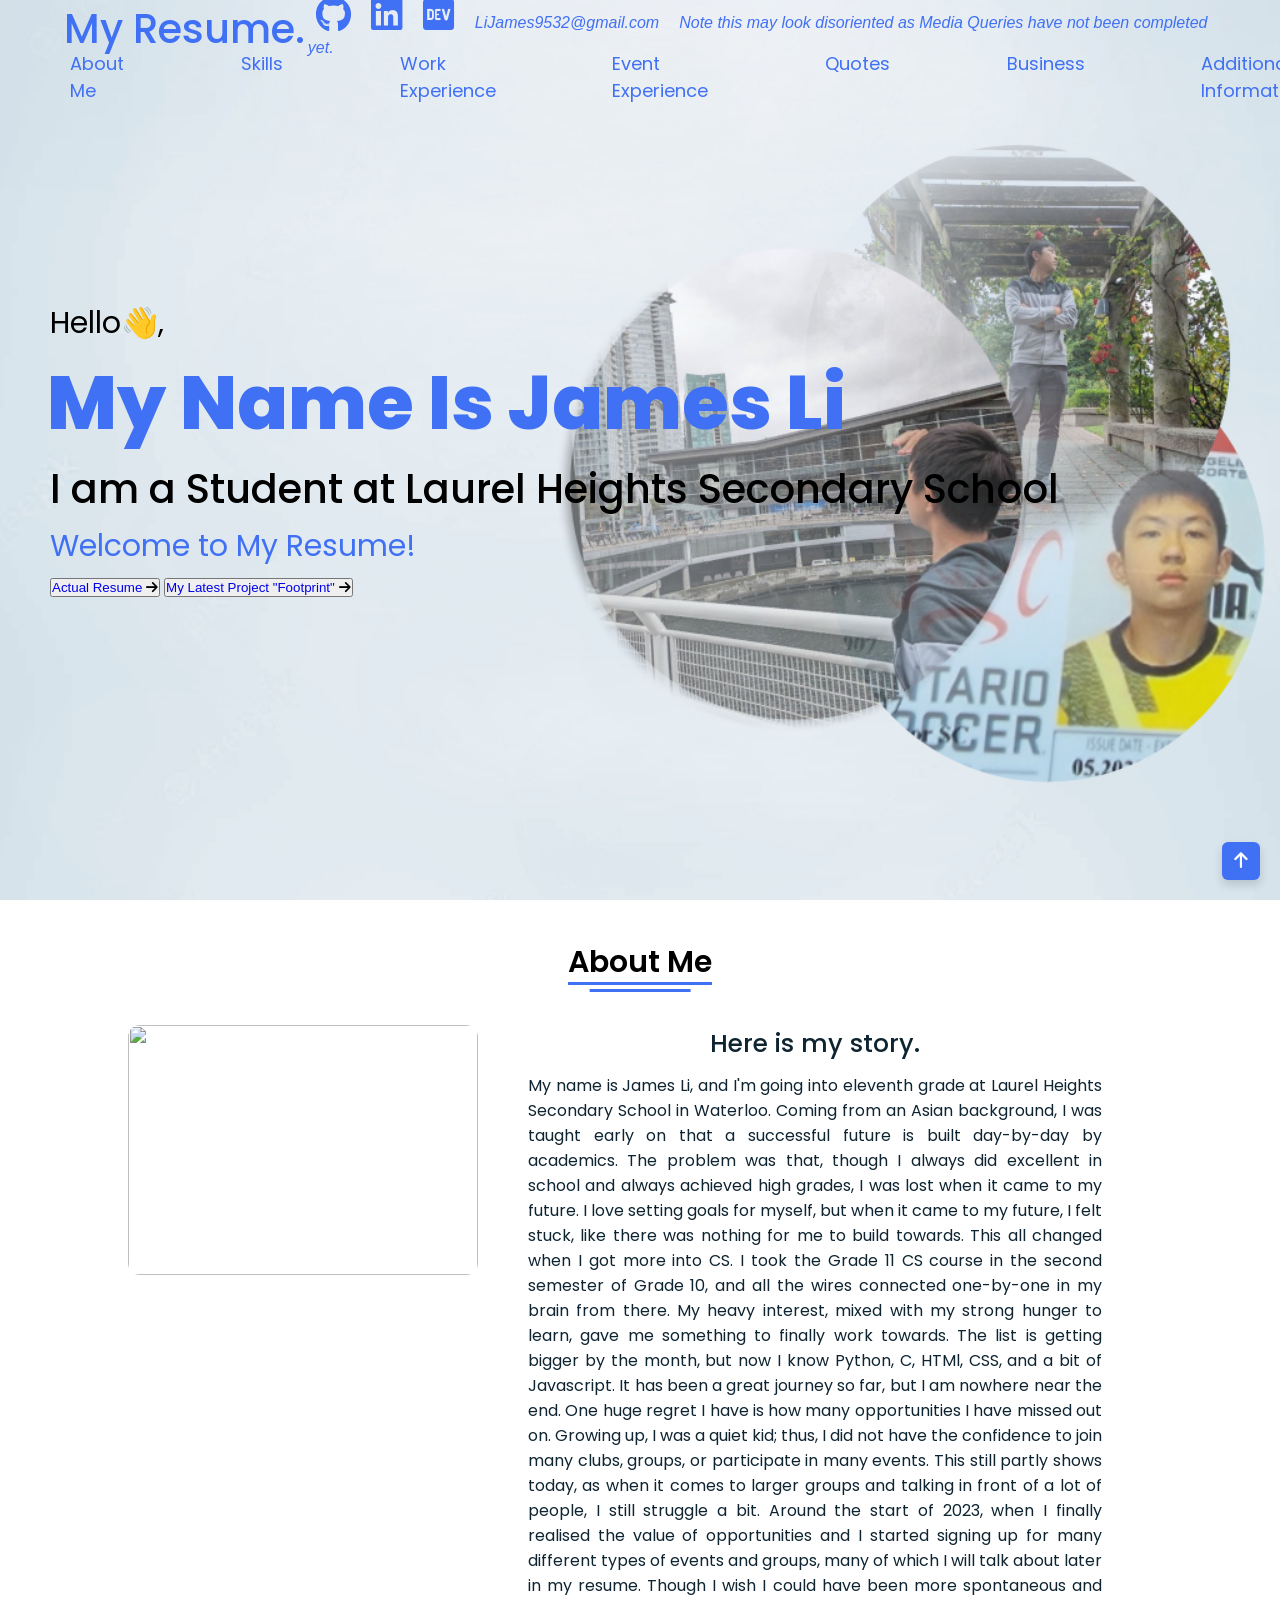
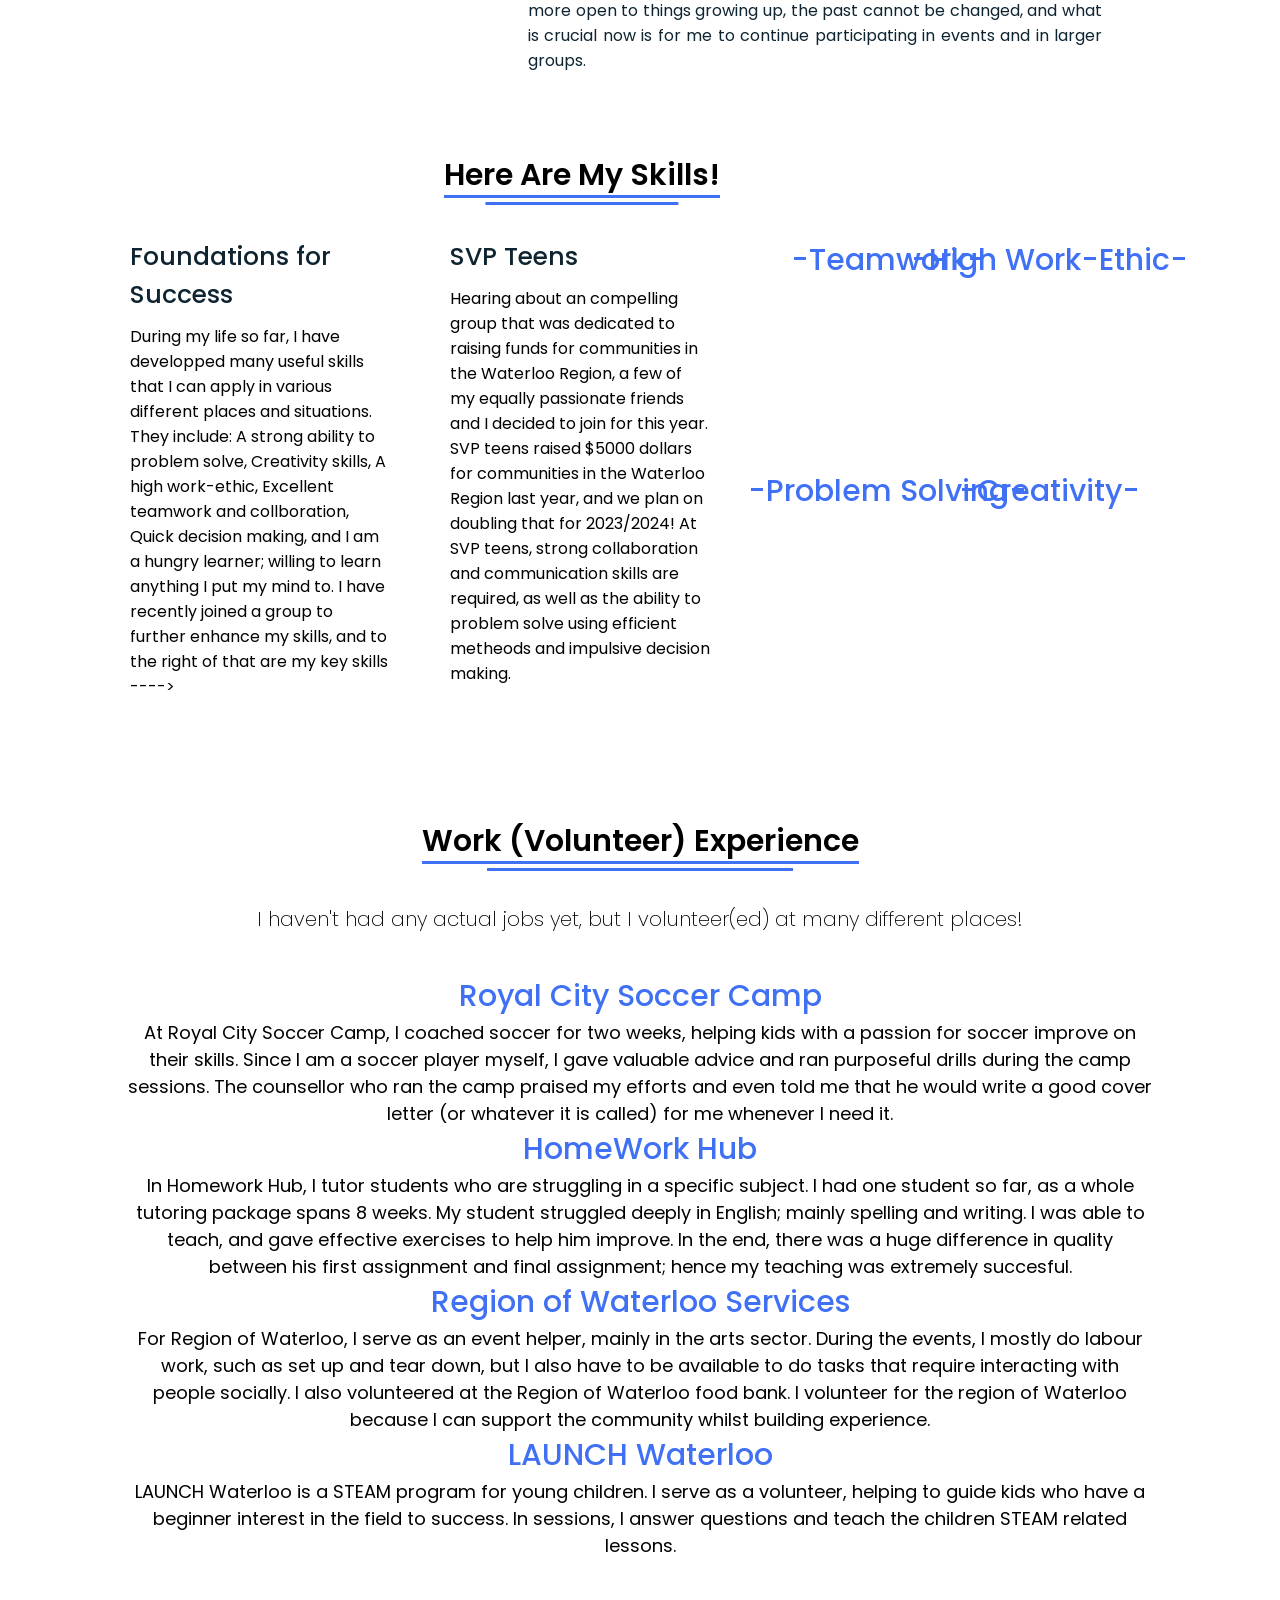
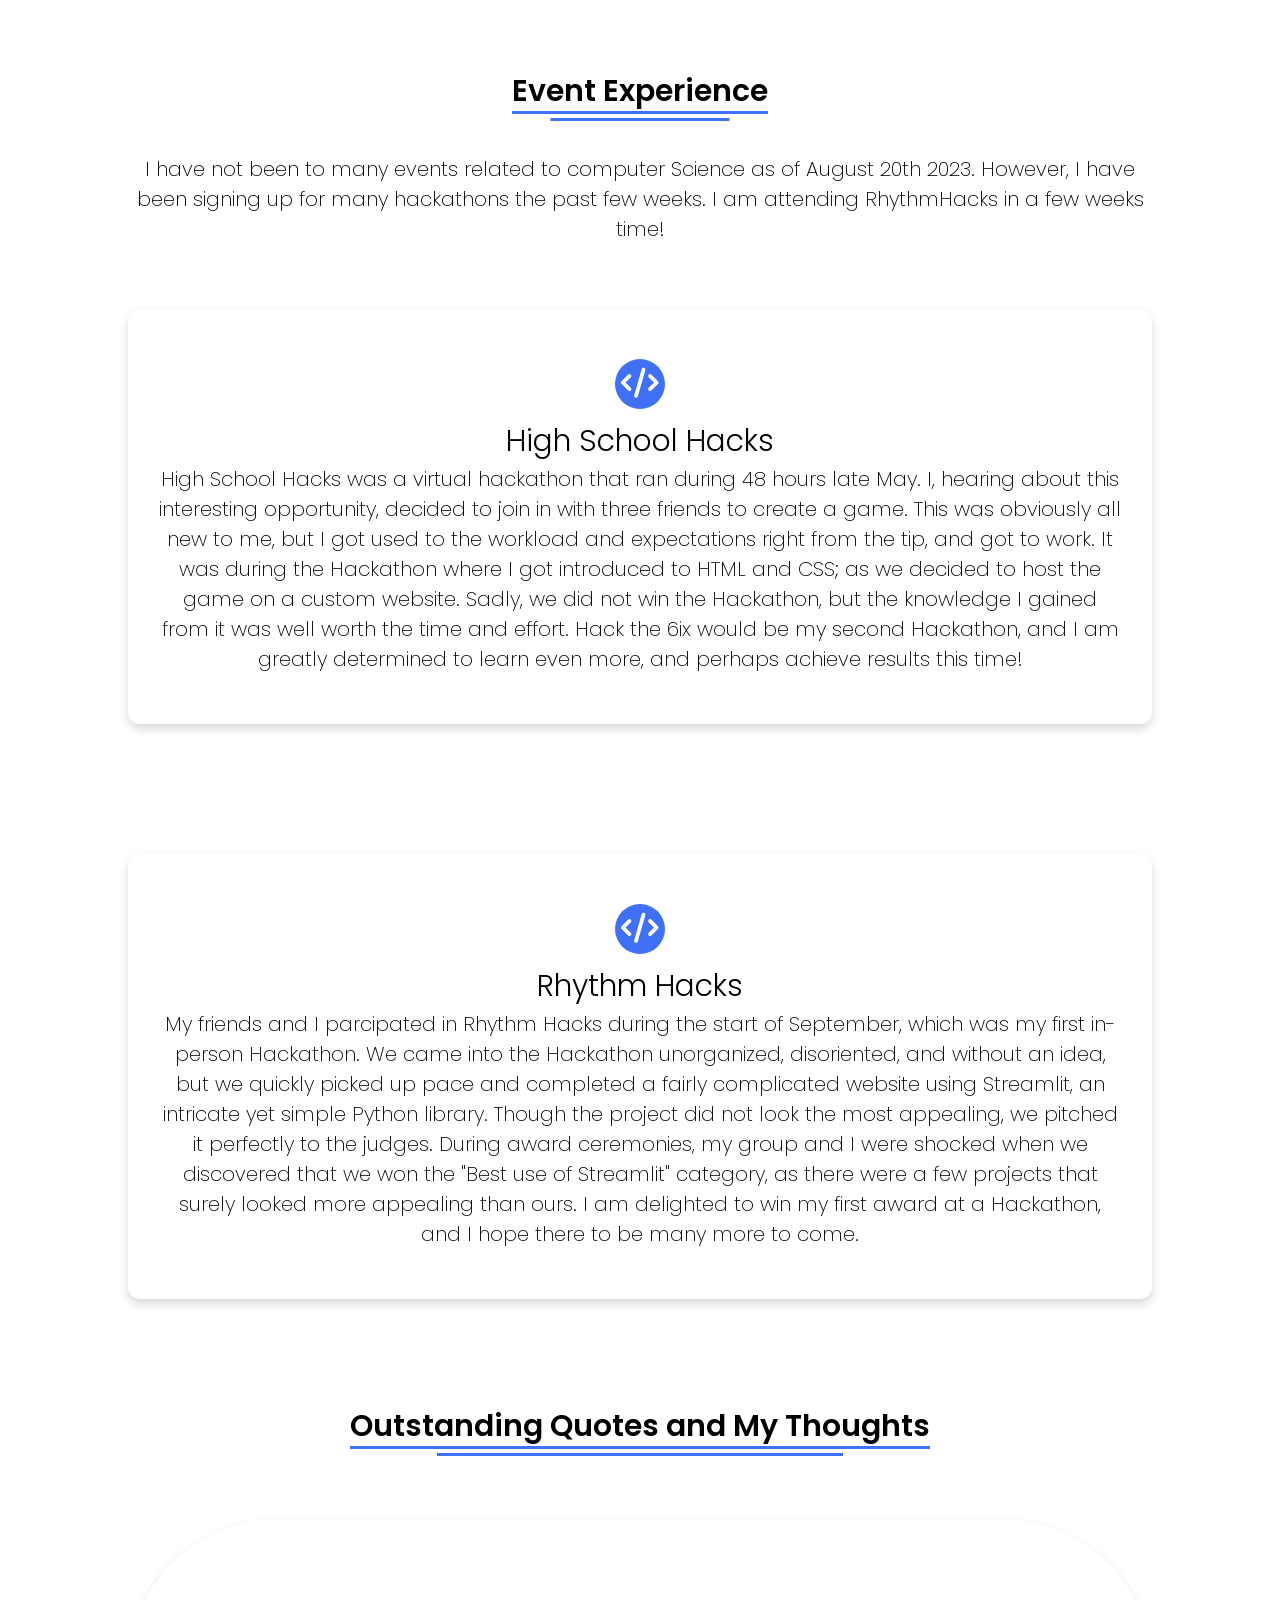
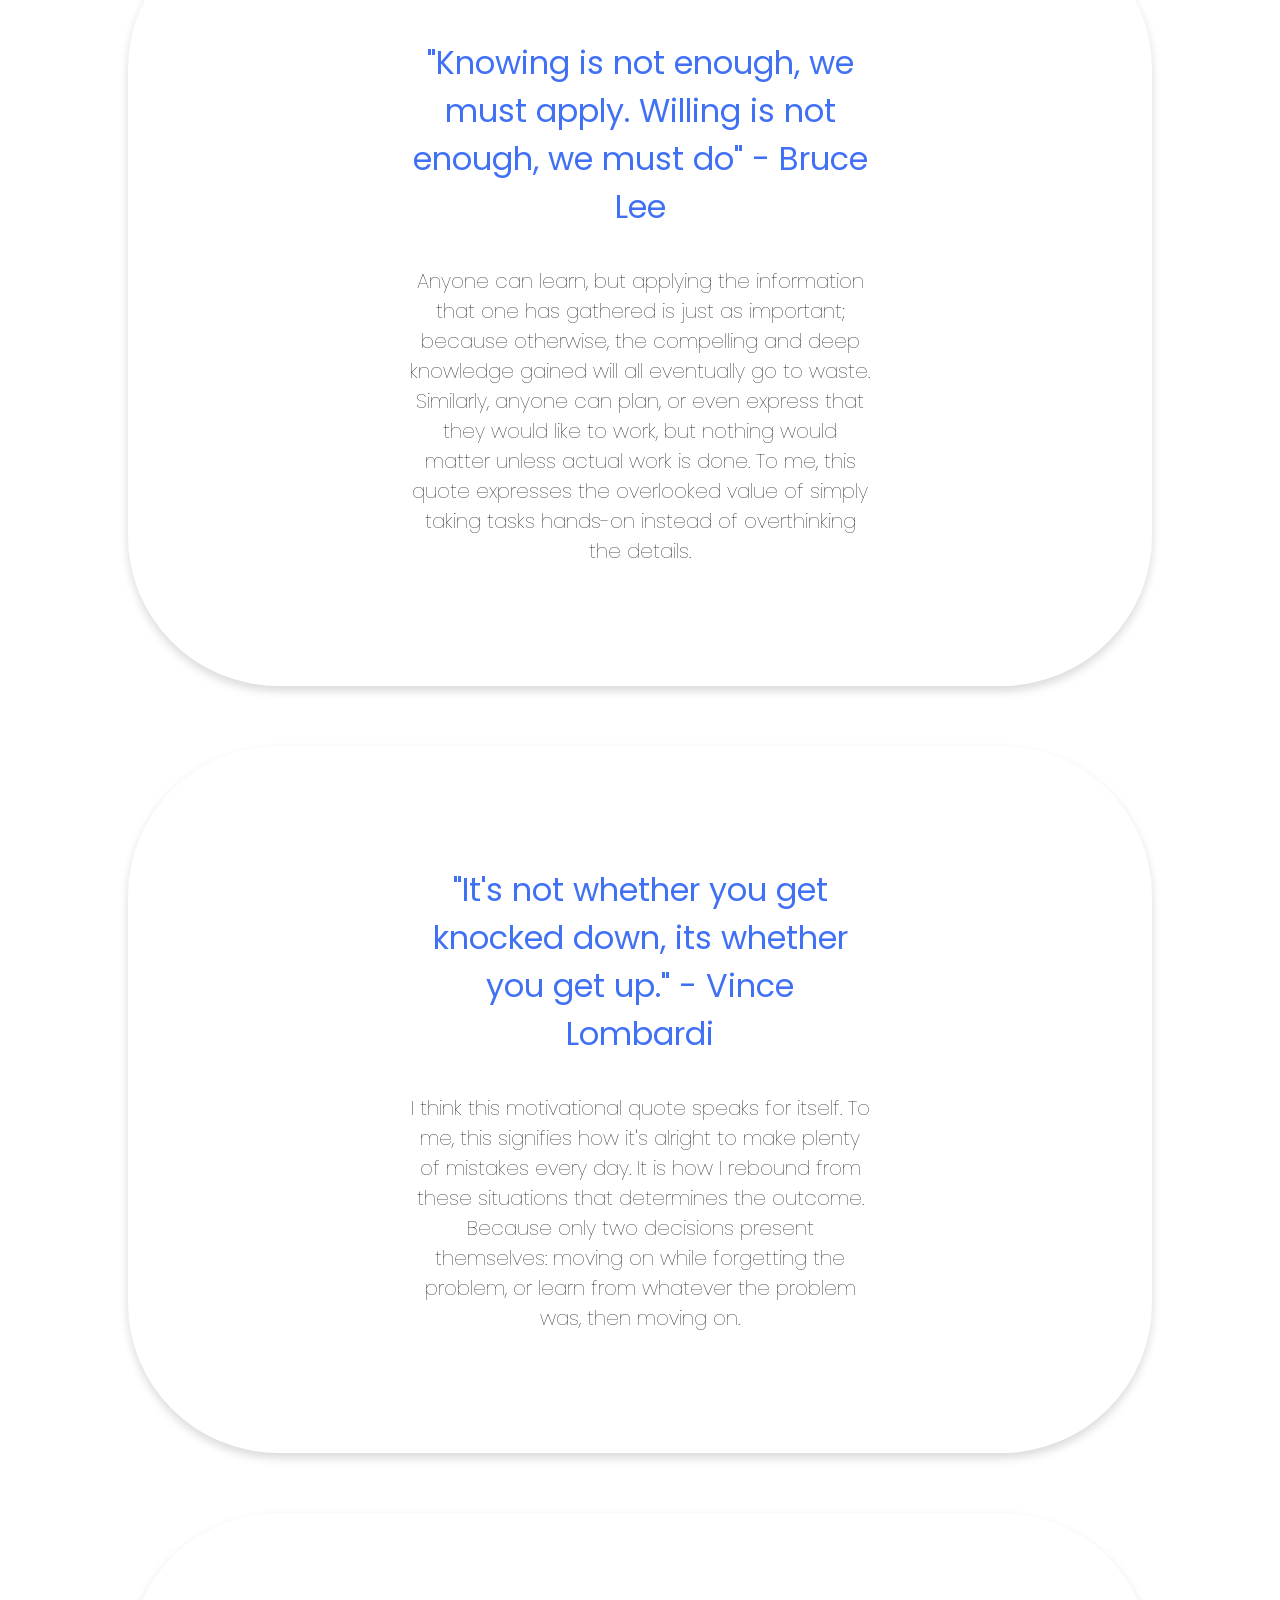
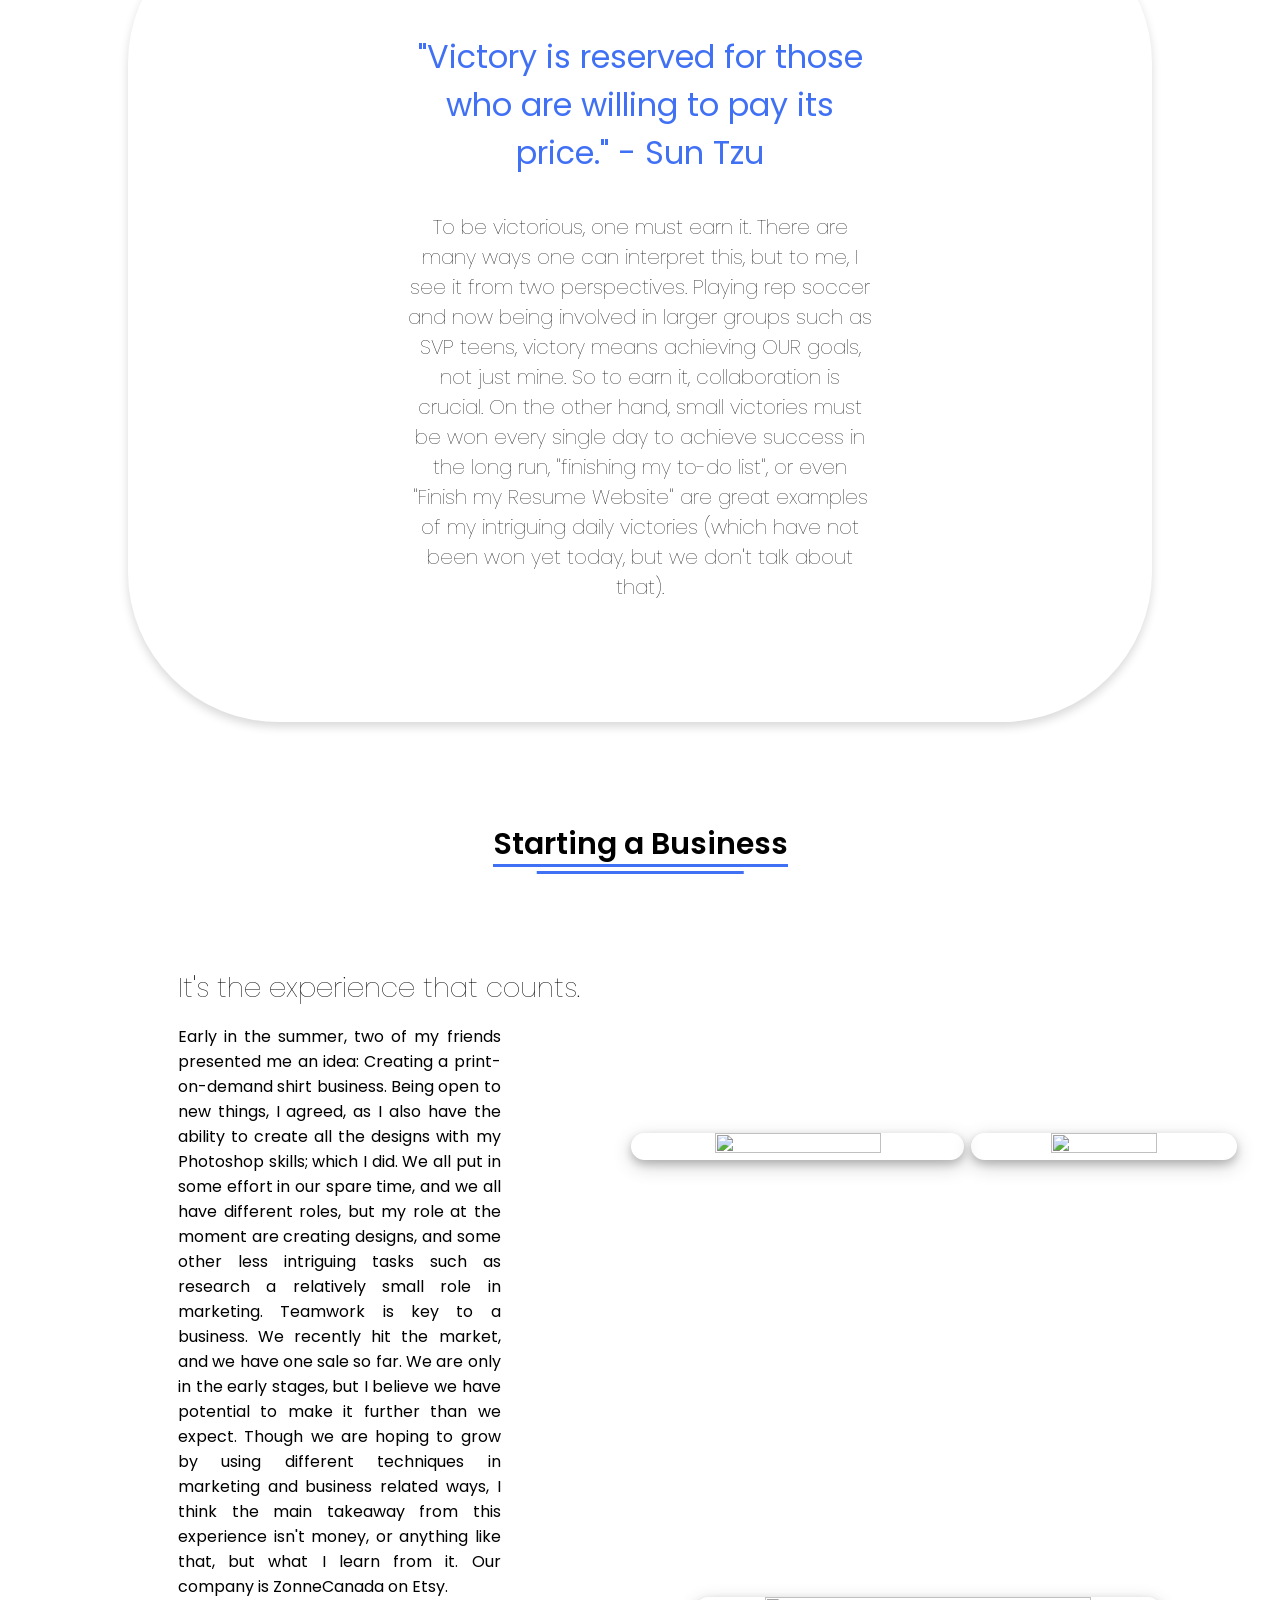
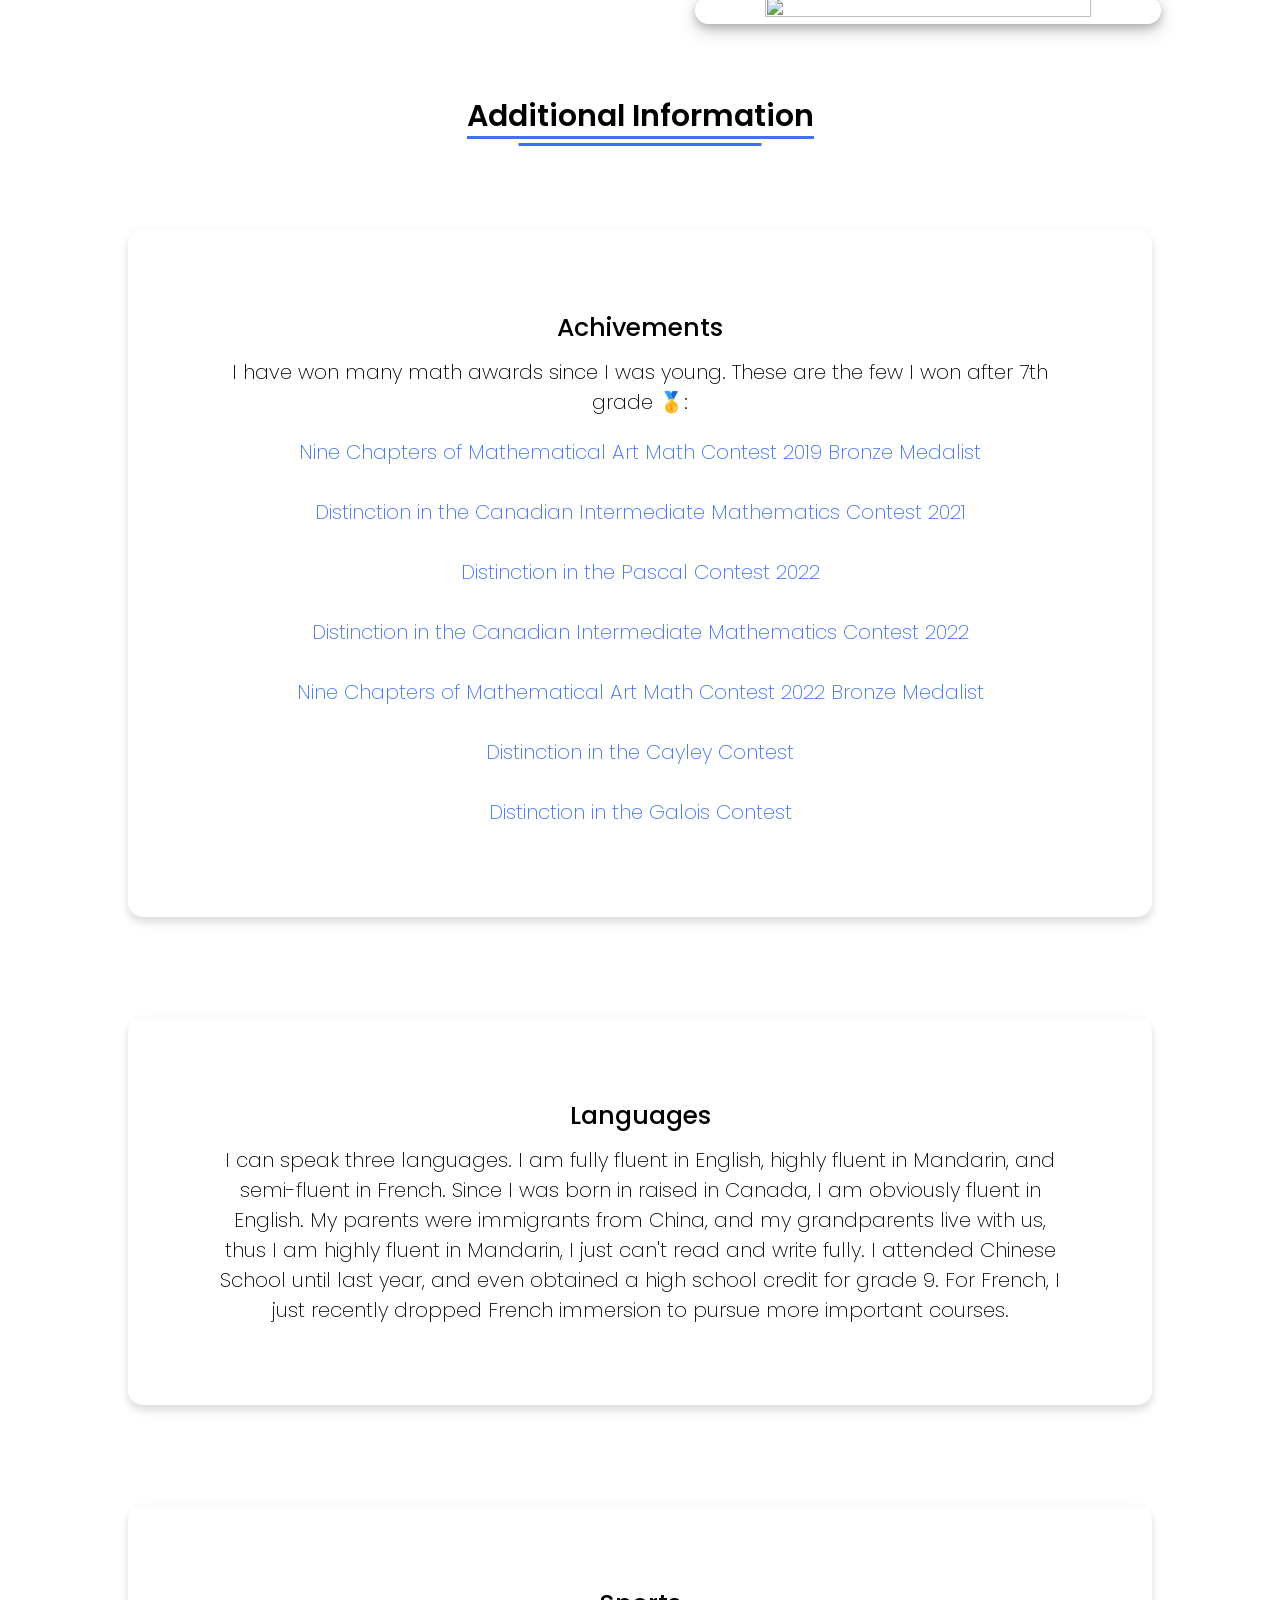
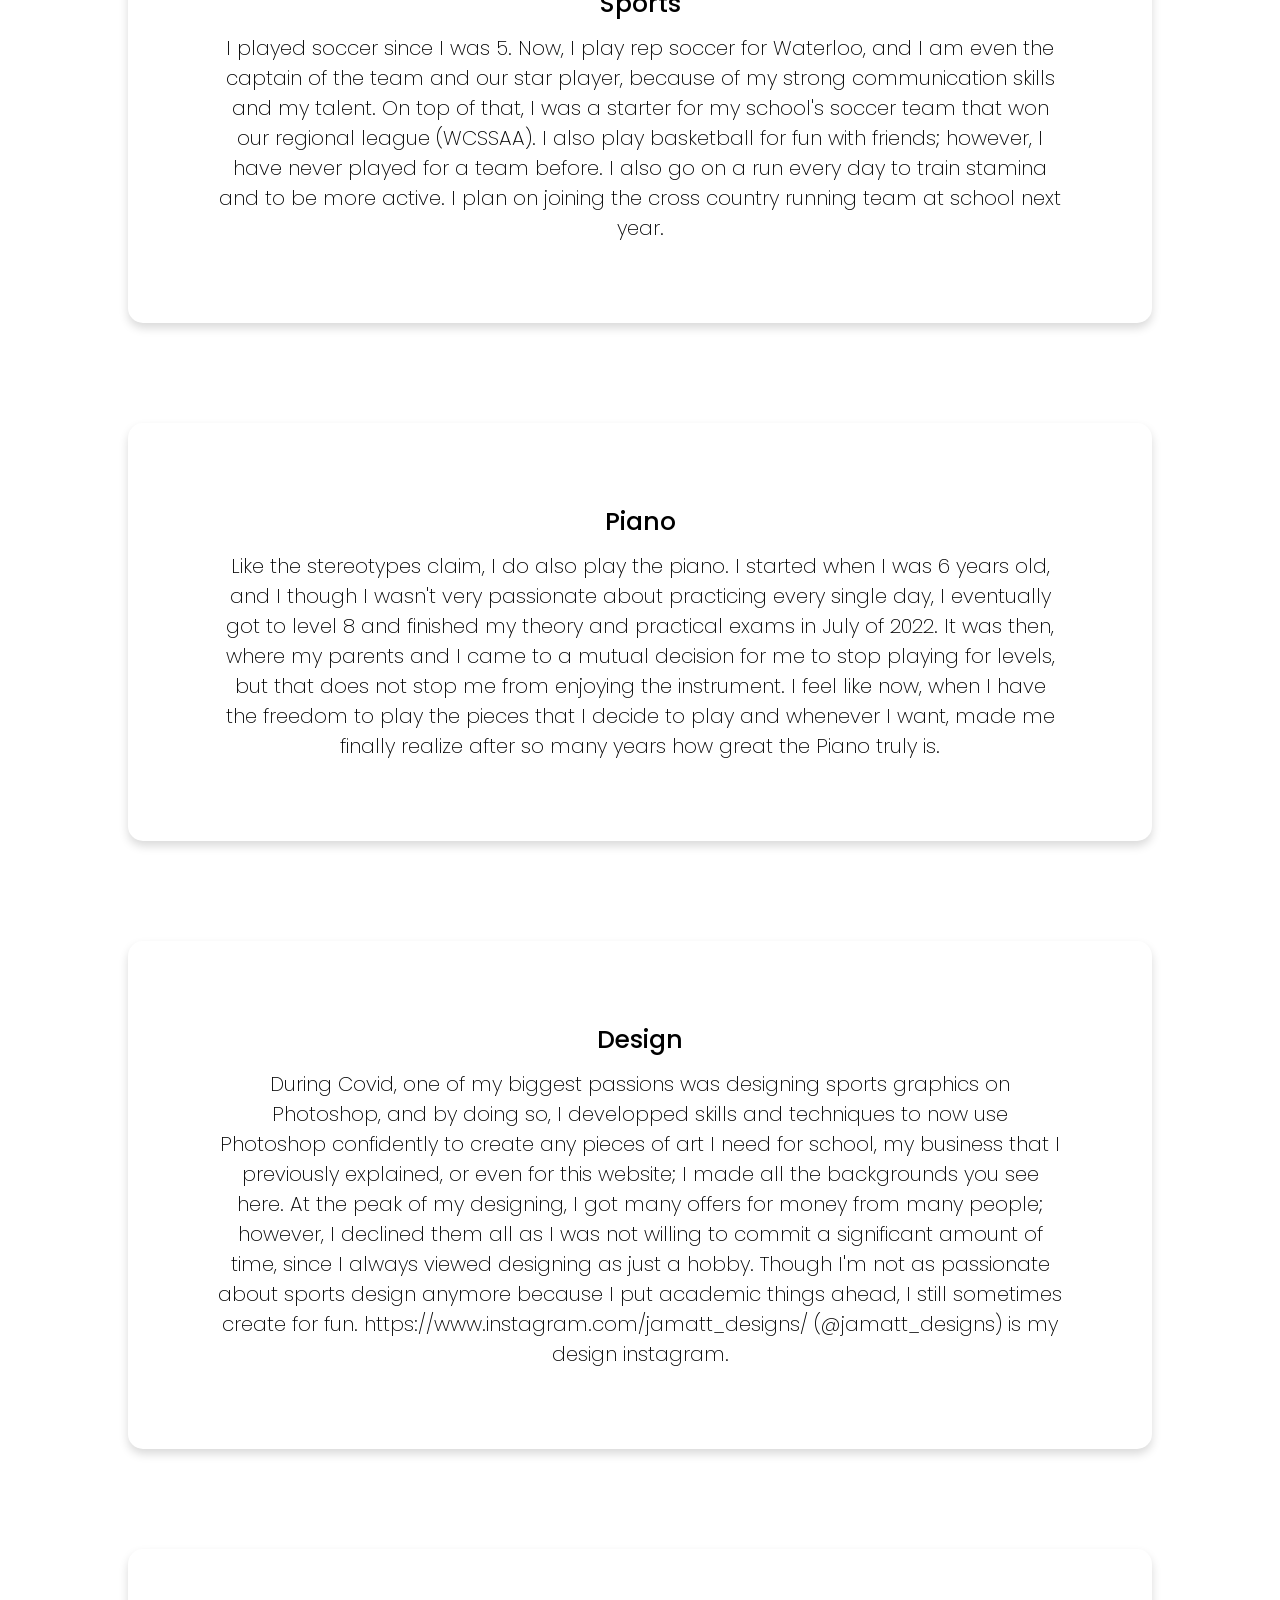
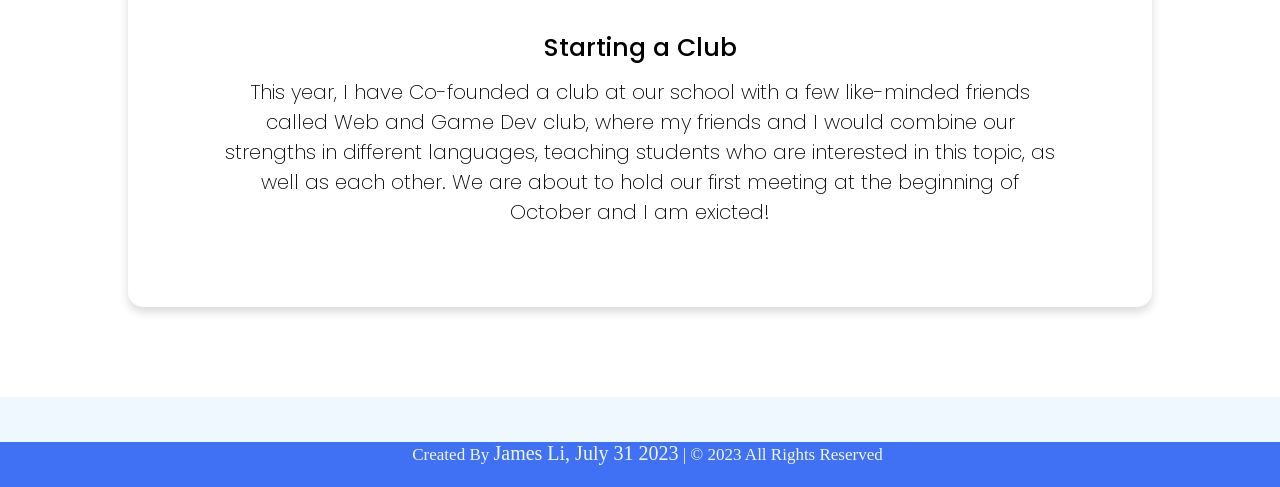
==== commit 4c2962f6: "Update index.html New update September 24." ====
--- a/index.html
+++ b/index.html
@@ -31,10 +31,11 @@
                 </div>
             </ul>
             <div class="media-icons">
-                <a href="#"><i class="fab fa-github" style='font-size:36px'></i></a>
-                <a href="#"><i class="fab fa-linkedin" style='font-size:36px'></i></a>
-                <a href="#"><i class="fa-brands fa-dev" style='font-size:36px'></i></a>
-                <a href="#"><i class="email">LiJames9532@gmail.com</i></a>
+                <a href="https://github.com/JLi2007" target="_blank"><i class="fab fa-github" style='font-size:36px'></i></a>
+                <a href="https://www.linkedin.com/in/james-li-a81004275/" target="_blank"><i class="fab fa-linkedin" style='font-size:36px'></i></a>
+                <a href="https://devpost.com/lijames9532" target="_blank"><i class="fa-brands fa-dev" style='font-size:36px'></i></a>
+                <a href="mailto:LiJames9532@gmail.com" target="_blank"><i class="email">LiJames9532@gmail.com</i></a>
+                <a href="#"><i class="Msg">Note this may look disoriented as Media Queries have not been completed yet.</i></a>
             </div>
         </div>
         <div class="menu-btn">
@@ -50,6 +51,8 @@
             <div class="text-two">My Name Is James Li</div>
             <div class="text-three">I am a Student at Laurel Heights Secondary School</div>
             <div class="text-four"> Welcome to My Resume!</div>
+            <button class="resume"><a href="https://docs.google.com/document/d/1zOZdAMTLjbNof45dR_2z6CwRafnRDIzk/edit?usp=sharing&ouid=108101911934061335159&rtpof=true&sd=true" target="_blank">Actual Resume</a> <i class="fa-solid fa-arrow-right"></i></button>
+            <button class="project"><a href="https://devpost.com/software/footprint-rdk5n1" target="_blank">My Latest Project "Footprint"</a> <i class="fa-solid fa-arrow-right"></i></button>
         </div>
     </div>
 </section>
@@ -59,7 +62,7 @@
         <div class="title"><span>About Me</span></div>
         <div class="about-details">
             <div class="right">
-                <img src="img/About Me.jpg" alt="">
+                <img src="_Resume images/About Me.jpg" alt="">
             </div>
             <div class="left">
                 <div class="topic"> Here is my story. </div>
@@ -115,7 +118,7 @@
             </div>
             <div class="box">
                 <div class="job">Region of Waterloo Services</div>
-                <div class="description"> For Region of Waterloo, I serve as an event helper, mainly in the arts sector. During the events, I mostly do labour work, such as set up and tear down, but I also have to be available to do tasks that require interacting with people socially. I also volunteered a bit at the Region of Waterloo food bank. I volunteer for the region of Waterloo because I can support the community whilst building experience. </div>
+                <div class="description"> For Region of Waterloo, I serve as an event helper, mainly in the arts sector. During the events, I mostly do labour work, such as set up and tear down, but I also have to be available to do tasks that require interacting with people socially. I also volunteered at the Region of Waterloo food bank. I volunteer for the region of Waterloo because I can support the community whilst building experience. </div>
             </div>
             <div class="box">
                 <div class="job">LAUNCH Waterloo</div>
@@ -141,9 +144,8 @@
                 <div class="icon">
                     <i class="fa-solid fa-code"></i>
                 </div>
-                <div>Upcoming: Rhythm Hacks</div>
-                <p>My friends and I are participating in RhythmHacks in early September! Though it is considered to be on the smaller side, it will be my first in-person Hackathon. I am excited as I have learned a lot since the previous Hackathon I have participated in (HighSchoolHacks) and I am thrilled to have the opportunity to showcase my new knowledge whilst further sharpening my rapidly growing skillset.</p>
-            </div>
+                <div>Rhythm Hacks</div>
+                <p>My friends and I parcipated in Rhythm Hacks during the start of September, which was my first in-person Hackathon. We came into the Hackathon unorganized, disoriented, and without an idea, but we quickly picked up pace and completed a fairly complicated website using Streamlit, an intricate yet simple Python library. Though the project did not look the most appealing, we pitched it perfectly to the judges. During award ceremonies, my group and I were shocked when we discovered that we won the "Best use of Streamlit" category, as there were a few projects that surely looked more appealing than ours. I am delighted to win my first award at a Hackathon, and I hope there to be many more to come. </p>
         </div>        
     </div>
 </section>
@@ -176,9 +178,9 @@
             <p>Early in the summer, two of my friends presented me an idea: Creating a print-on-demand shirt business. Being open to new things, I agreed, as I also have the ability to create all the designs with my Photoshop skills; which I did. We all put in some effort in our spare time, and we all have different roles, but my role at the moment are creating designs, and some other less intriguing tasks such as research a relatively small role in marketing. Teamwork is key to a business. We recently hit the market, and we have one sale so far. We are only in the early stages, but I believe we have potential to make it further than we expect. Though we are hoping to grow by using different techniques in marketing and business related ways, I think the main takeaway from this experience isn't money, or anything like that, but what I learn from it. Our company is ZonneCanada on Etsy. </p>
         </div>
         <div class="right">
-            <img src="img/Business1.jpg" alt="" class="one">
-            <img src="img/Business2.png" alt="" class="two">
-            <img src="img/Business3.jpg" alt="" class="three">
+            <img src="_Resume images/Business1.jpg" alt="" class="one">
+            <img src="_Resume images/Business2.png" alt="" class="two">
+            <img src="_Resume images/Business3.jpg" alt="" class="three">
         </div>
     </div>
 </section>
@@ -205,7 +207,7 @@
             </div>
             <div class="box">
                 <div>Sports</div>
-                <p>I played soccer since I was 5. Now, I play rep soccer for Waterloo, and I am even the captain of the team and our star player, because of my strong communication skills and my talent. On top of that, I was a starter for my school's soccer team that won our regional league (WCSSAA). I also play basketball for fun with friends; however, I have never played for a team before. I also go on a run every day to boost stamina and to be more active. I plan on joining the cross country running team at school next year. </p>
+                <p>I played soccer since I was 5. Now, I play rep soccer for Waterloo, and I am even the captain of the team and our star player, because of my strong communication skills and my talent. On top of that, I was a starter for my school's soccer team that won our regional league (WCSSAA). I also play basketball for fun with friends; however, I have never played for a team before. I also go on a run every day to train stamina and to be more active. I plan on joining the cross country running team at school next year. </p>
             </div>
             <div class="box">
                 <div>Piano</div>
@@ -216,12 +218,8 @@
                 <p> During Covid, one of my biggest passions was designing sports graphics on Photoshop, and by doing so, I developped skills and techniques to now use Photoshop confidently to create any pieces of art I need for school, my business that I previously explained, or even for this website; I made all the backgrounds you see here. At the peak of my designing, I got many offers for money from many people; however, I declined them all as I was not willing to commit a significant amount of time, since I always viewed designing as just a hobby. Though I'm not as passionate about sports design anymore because I put academic things ahead, I still sometimes create for fun.  https://www.instagram.com/jamatt_designs/ (@jamatt_designs) is my design instagram. </p>
             </div>
             <div class="box">
-                <div>Additional Links</div>
-                <p>Since the buttons on the top do not work as of this moment, here are links to various profiles. I have:</p>
-                <p class="achievements"> 1️⃣ https://www.linkedin.com/in/james-li-a81004275/ (Linkedin)</p>
-                <p class="achievements"> 2️⃣ https://github.com/JLi2007 (Github) </p>
-                <p class="achievements"> 3️⃣ https://devpost.com/lijames9532?ref_content=user-portfolio&ref_feature=portfolio&ref_medium=global-nav (Devpost) </p>
-                <p class="achievements"> 4️⃣ LiJames9532@gmail.com (Email) </p>
+                <div>Starting a Club</div>
+                <p>This year, I have Co-founded a club at our school with a few like-minded friends called Web and Game Dev club, where my friends and I would combine our strengths in different languages, teaching students who are interested in this topic, as well as each other. We are about to hold our first meeting at the beginning of October and I am exicted! </p>
             </div>
         </div>
     </div>
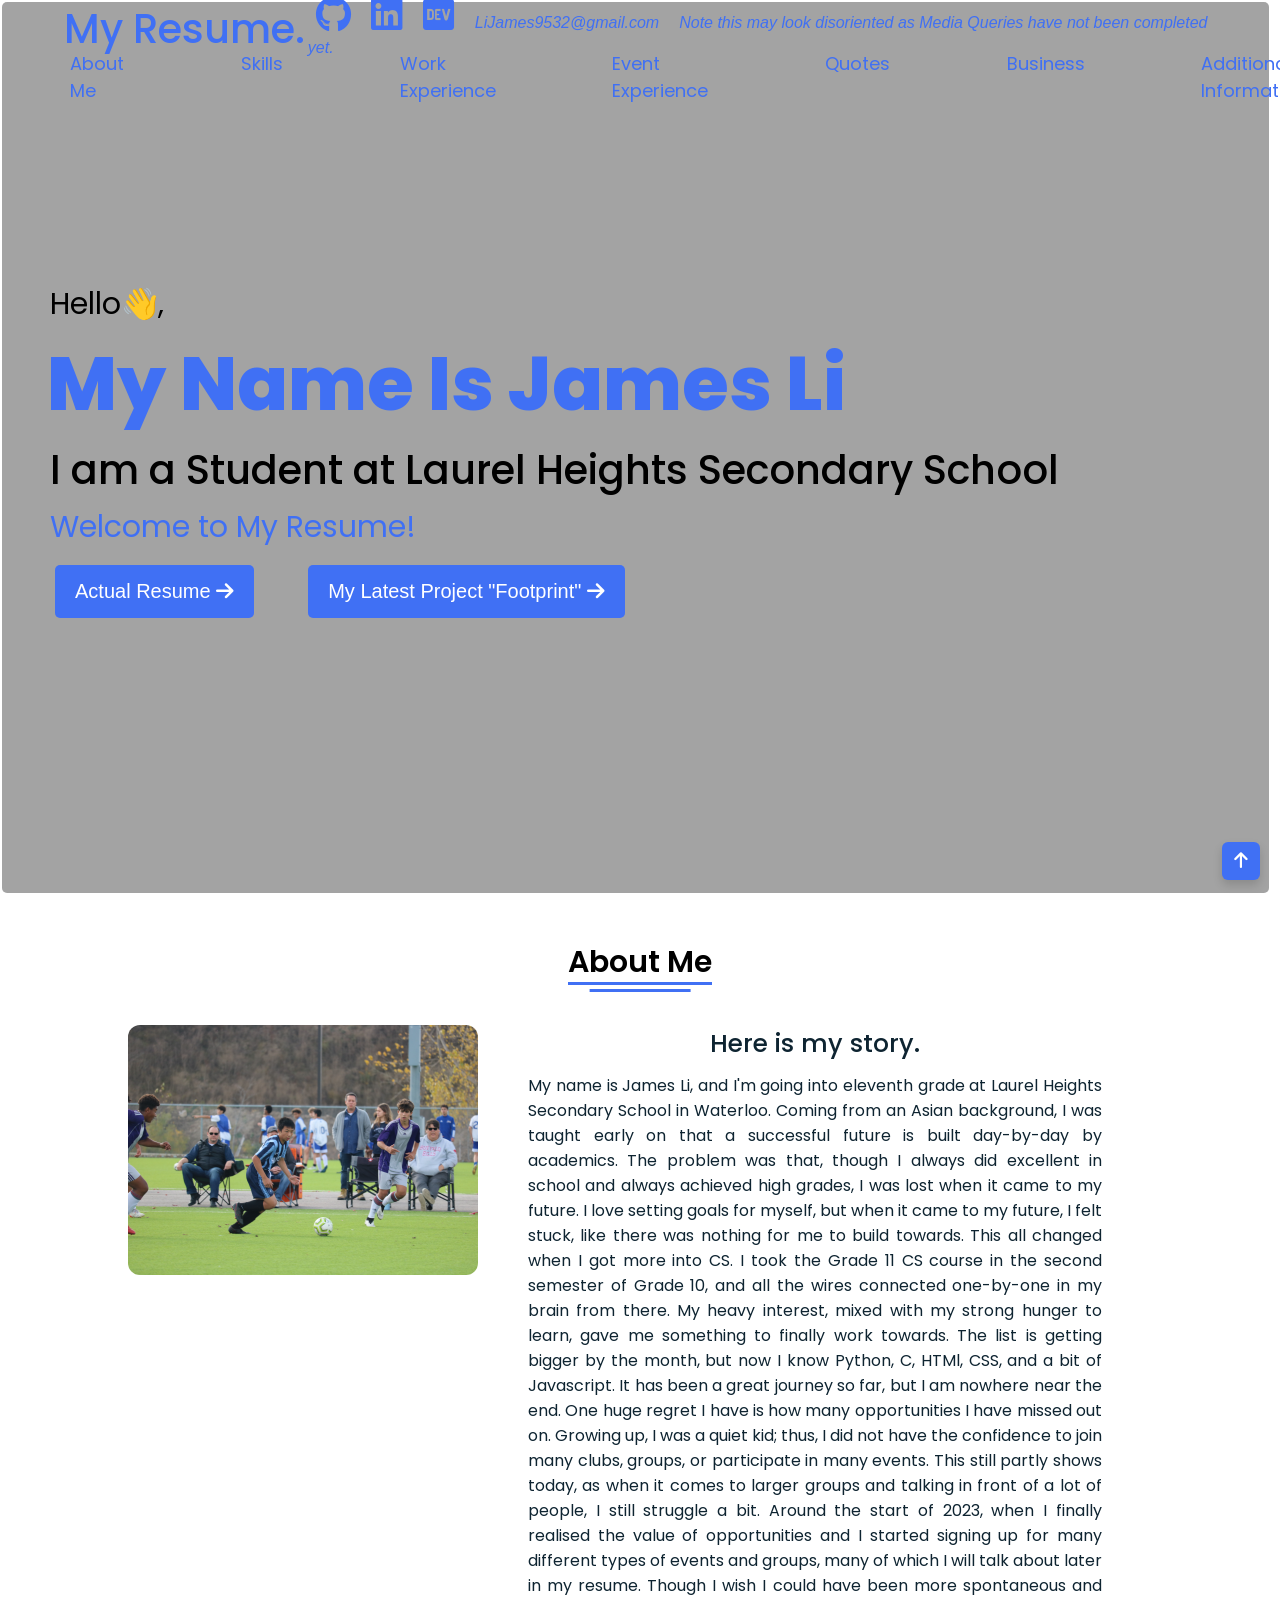
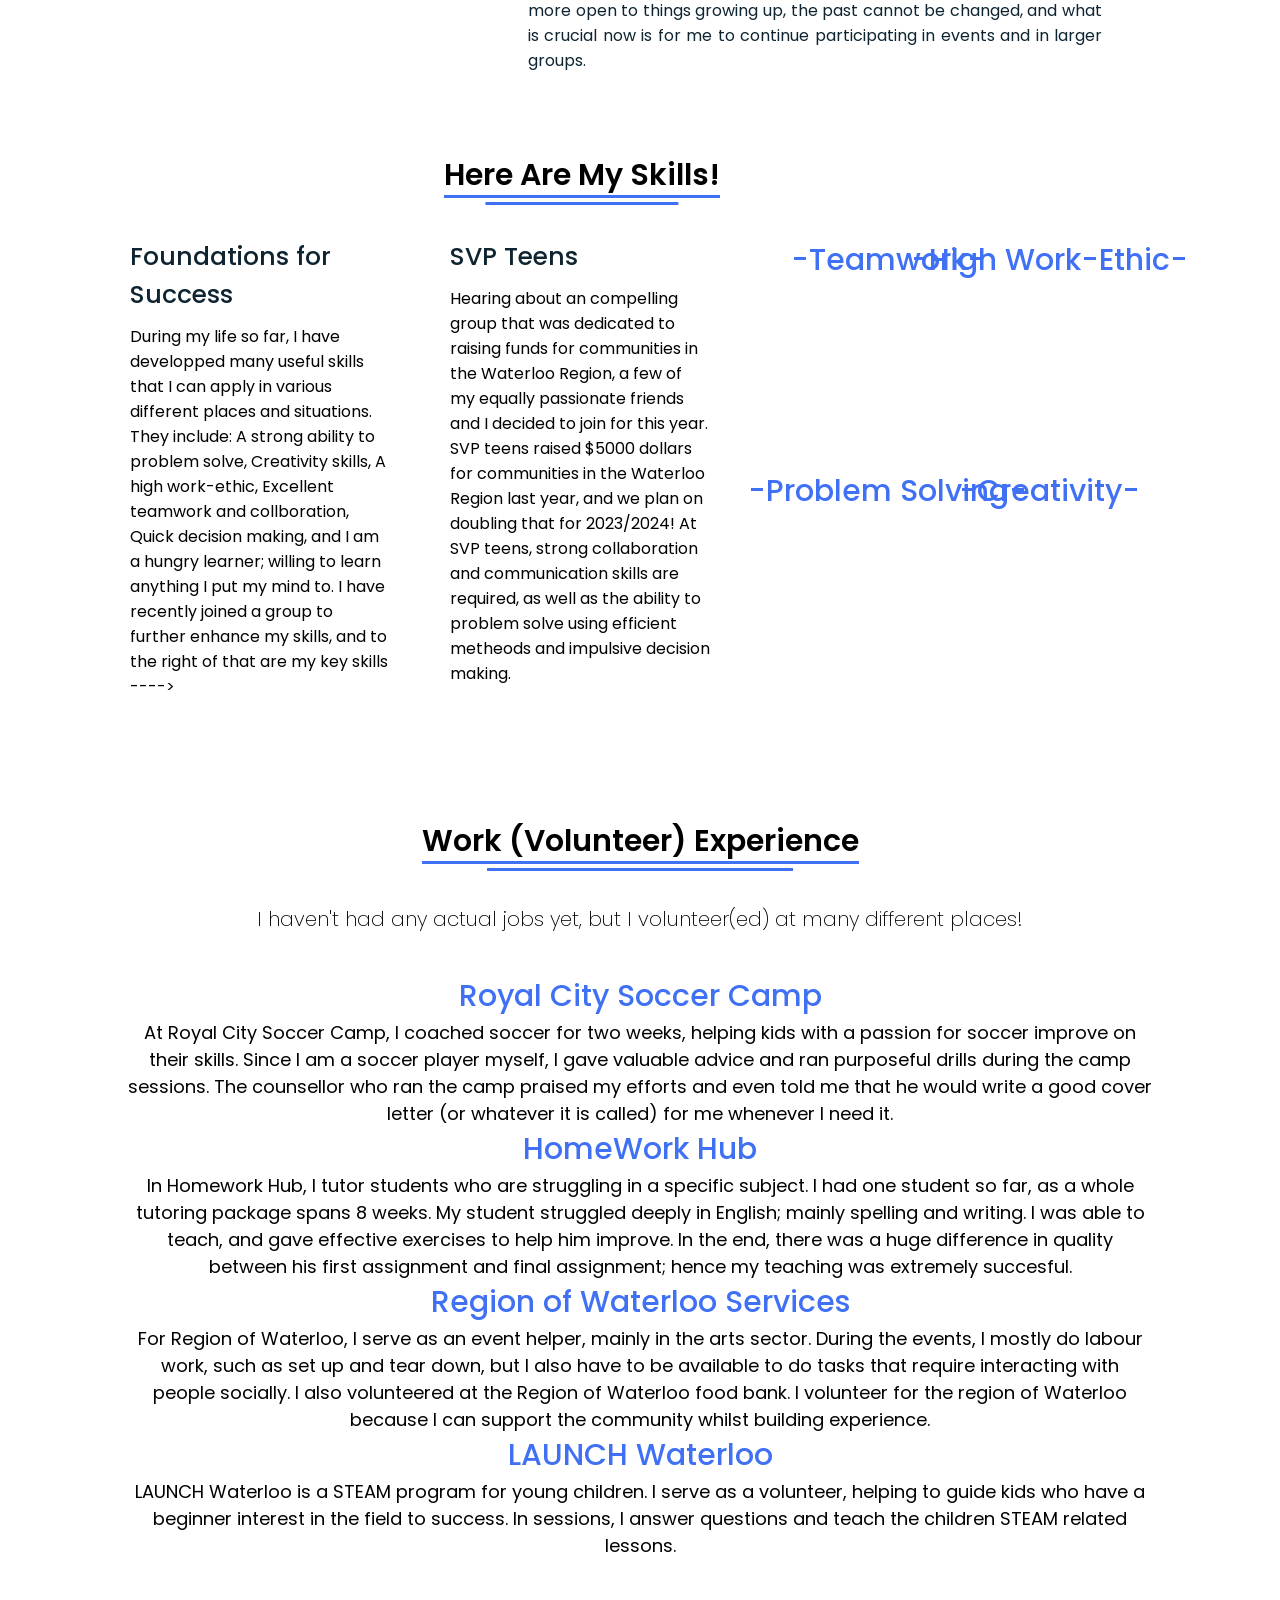
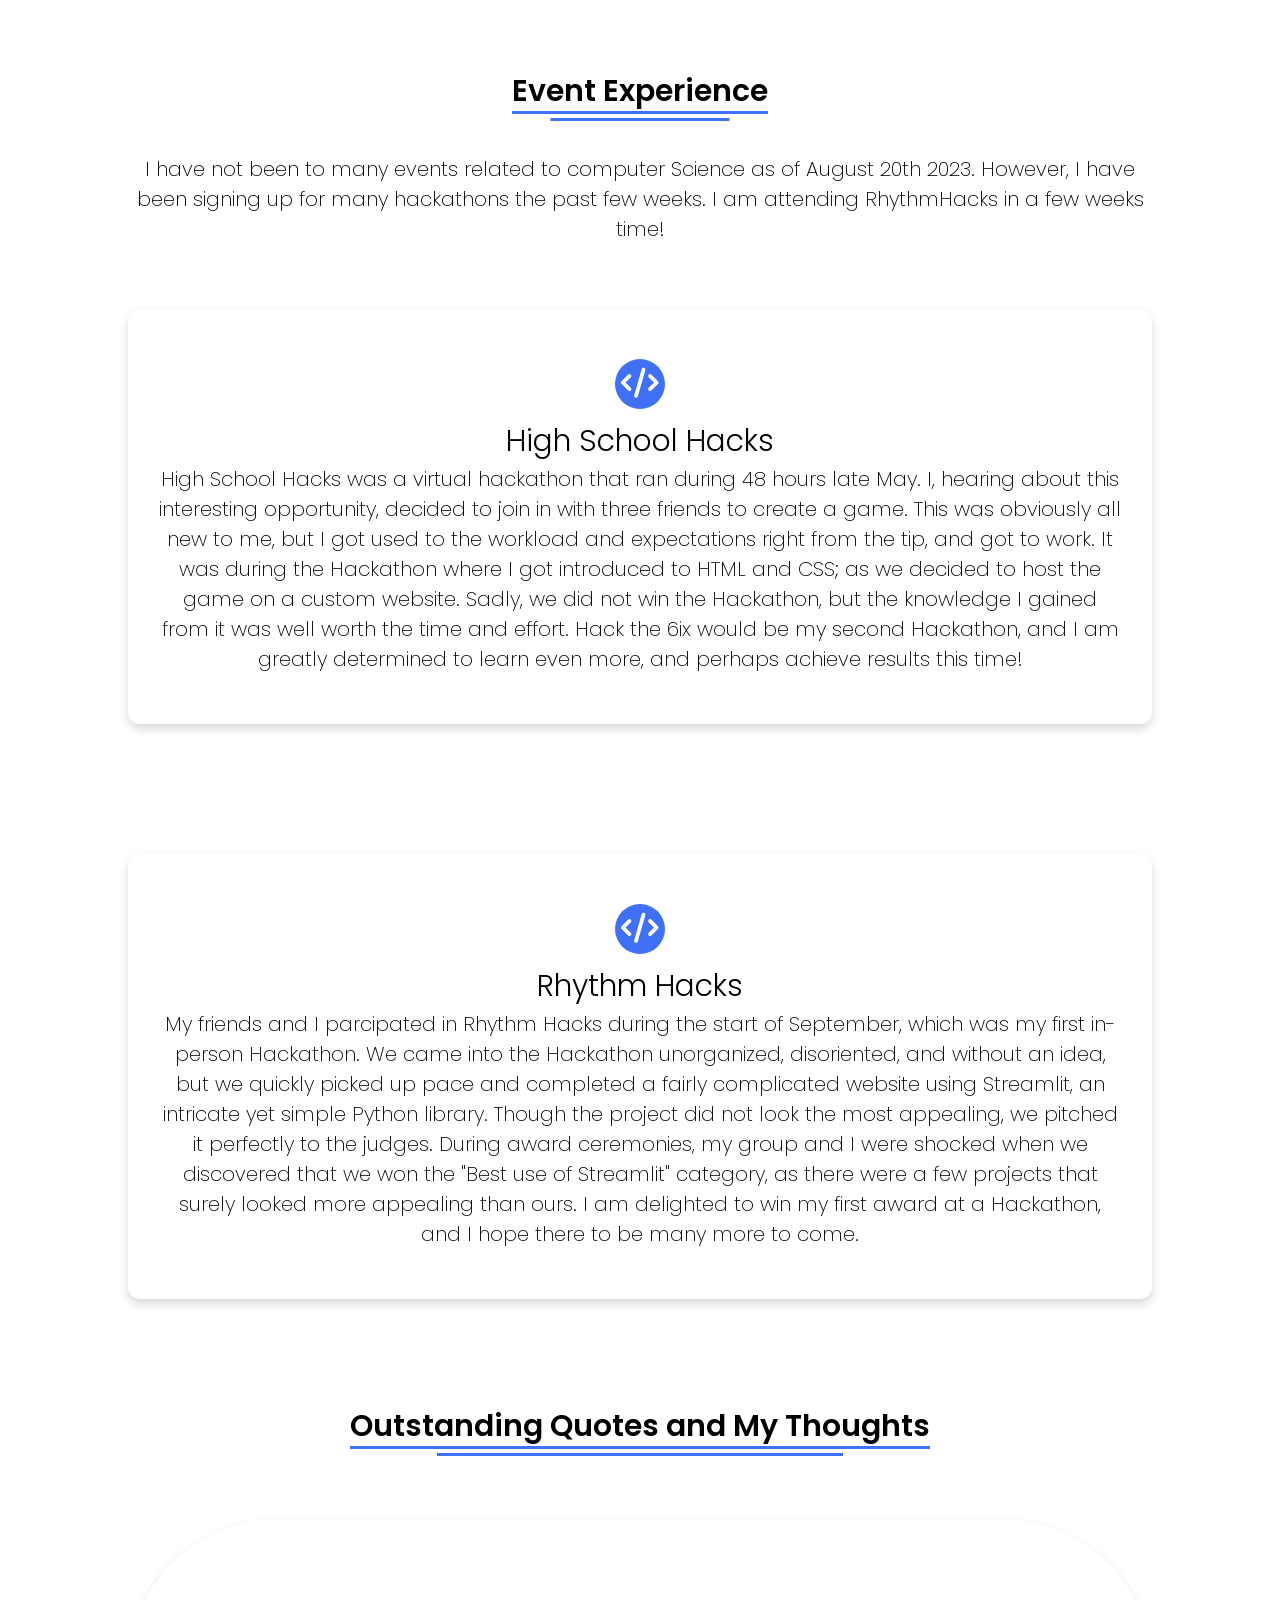
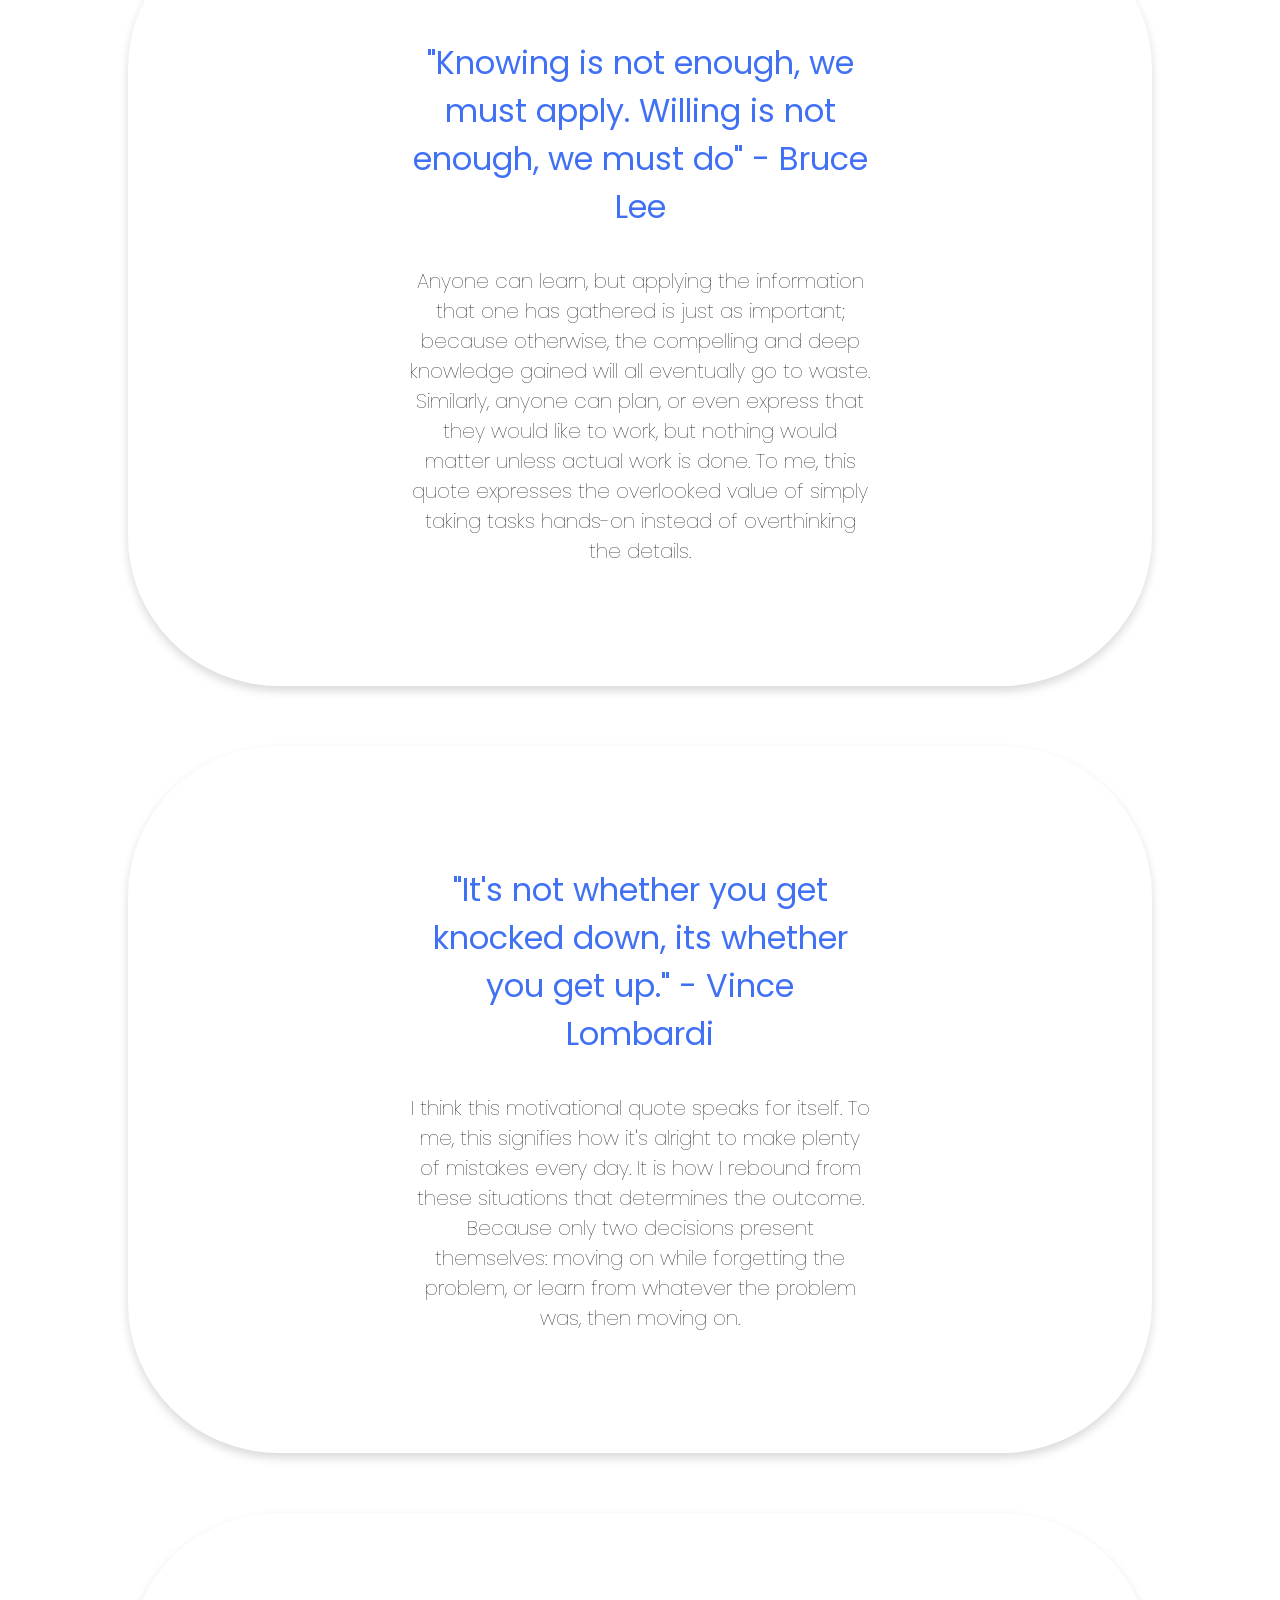
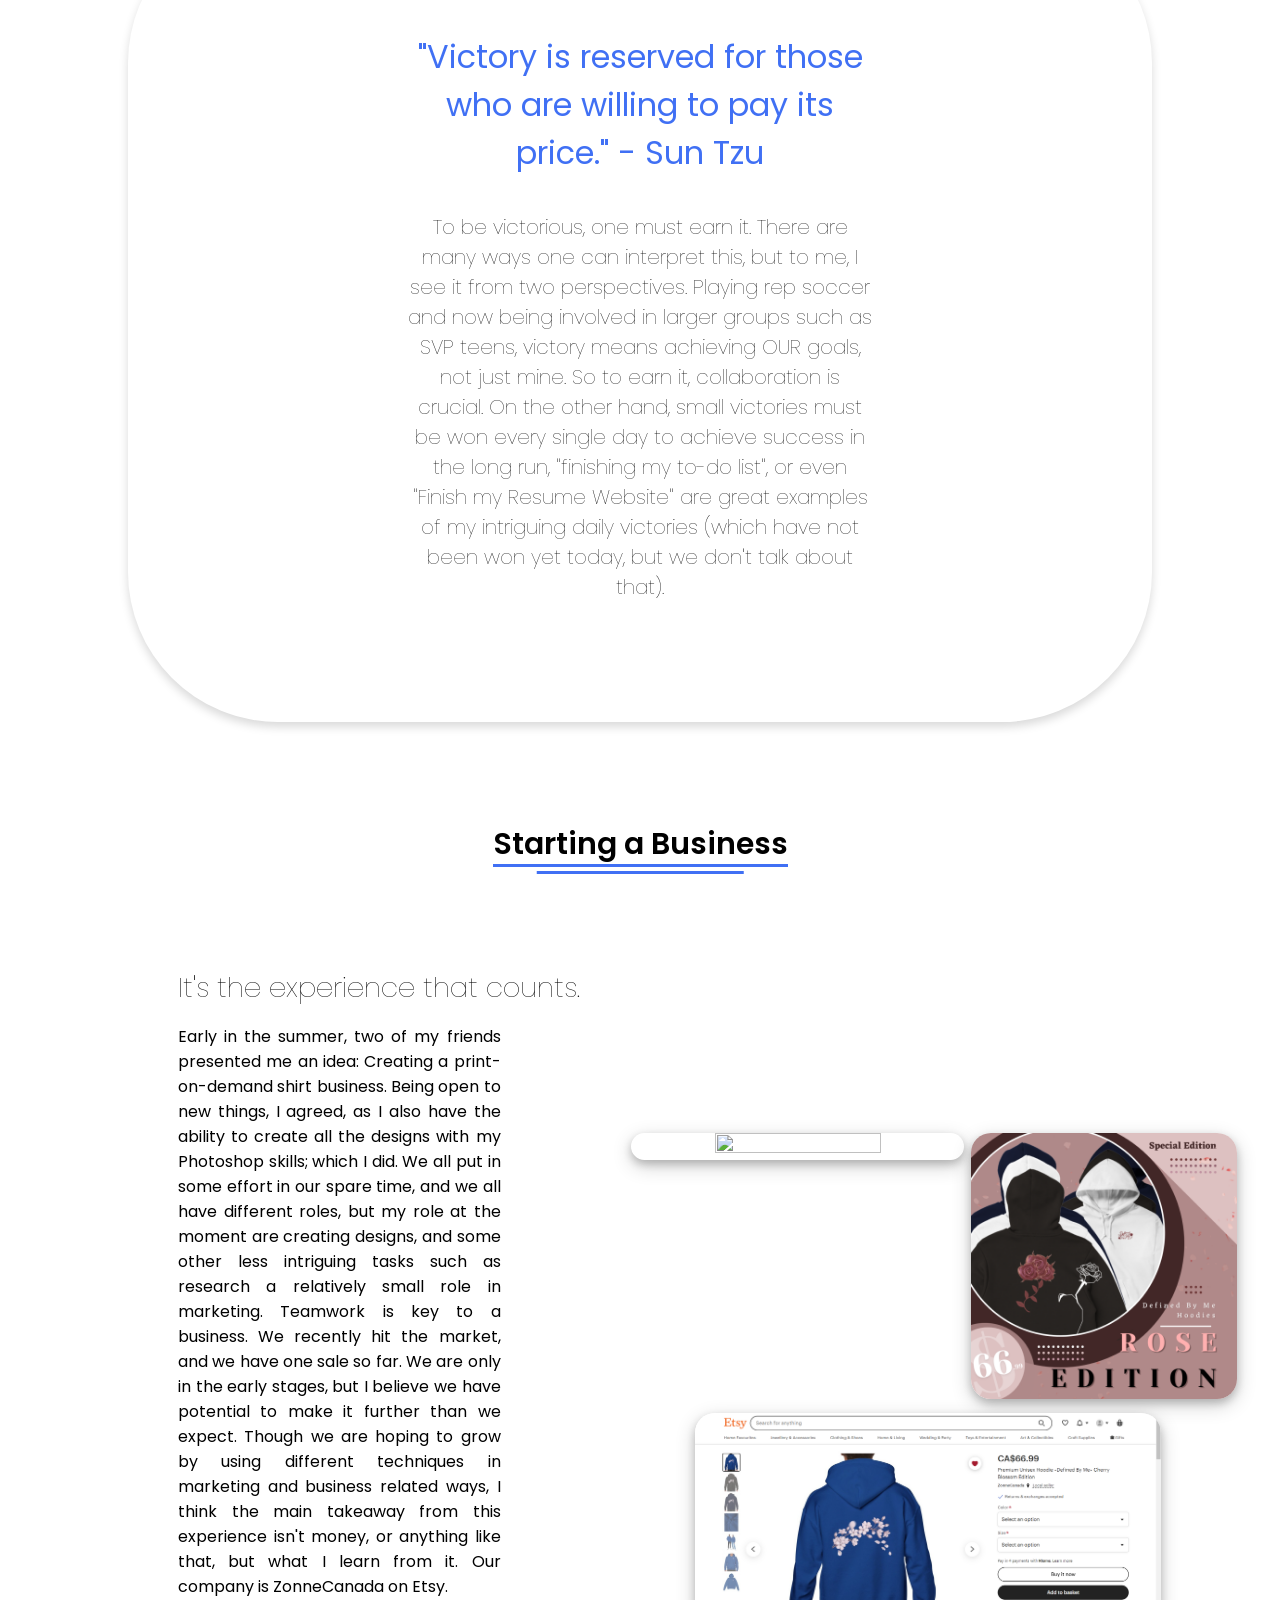
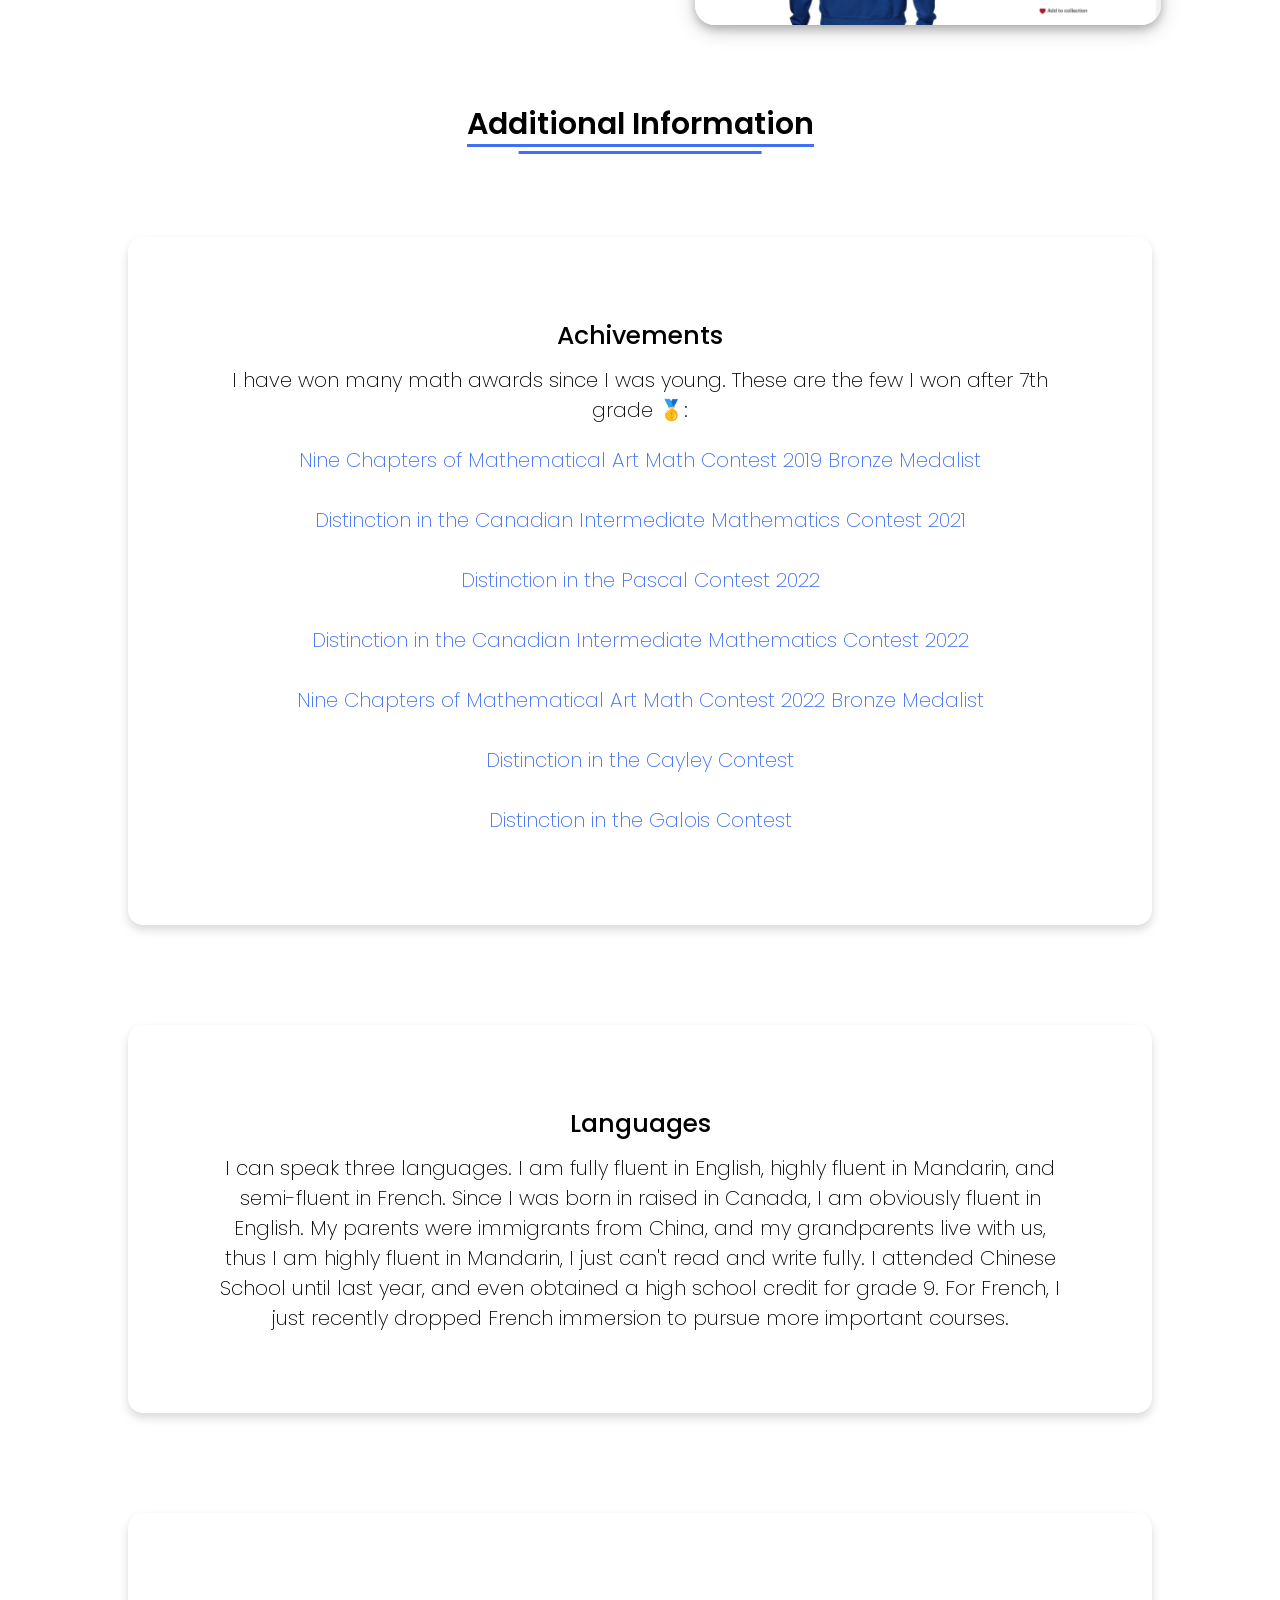
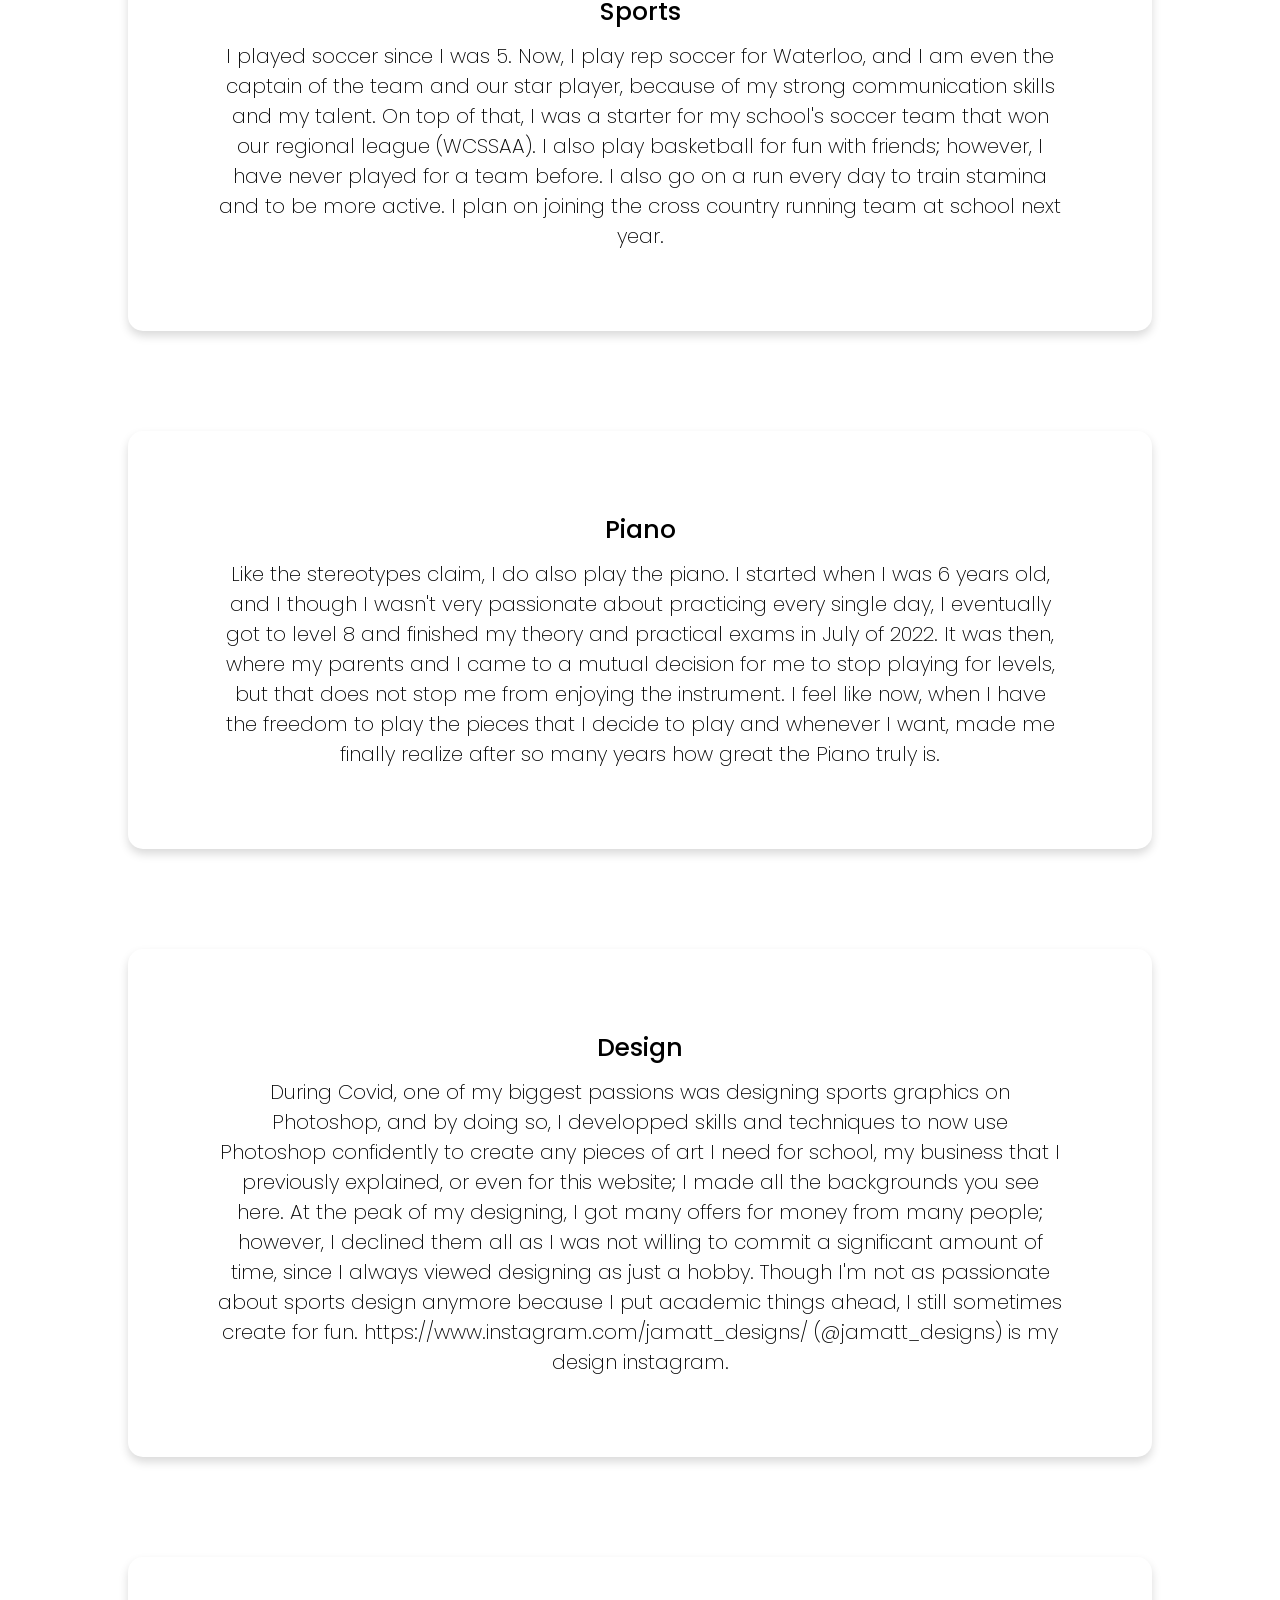
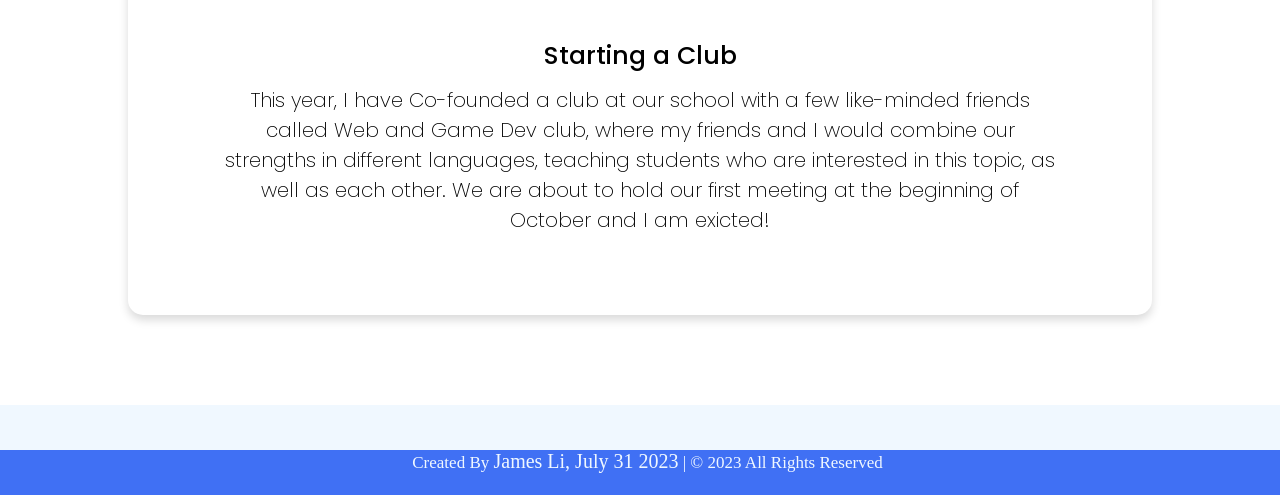
==== commit e0ed2b09: "Update index.html update img" ====
--- a/index.html
+++ b/index.html
@@ -62,7 +62,7 @@
         <div class="title"><span>About Me</span></div>
         <div class="about-details">
             <div class="right">
-                <img src="_Resume images/About Me.jpg" alt="">
+                <img src="img/About Me.jpg" alt="">
             </div>
             <div class="left">
                 <div class="topic"> Here is my story. </div>
@@ -178,9 +178,9 @@
             <p>Early in the summer, two of my friends presented me an idea: Creating a print-on-demand shirt business. Being open to new things, I agreed, as I also have the ability to create all the designs with my Photoshop skills; which I did. We all put in some effort in our spare time, and we all have different roles, but my role at the moment are creating designs, and some other less intriguing tasks such as research a relatively small role in marketing. Teamwork is key to a business. We recently hit the market, and we have one sale so far. We are only in the early stages, but I believe we have potential to make it further than we expect. Though we are hoping to grow by using different techniques in marketing and business related ways, I think the main takeaway from this experience isn't money, or anything like that, but what I learn from it. Our company is ZonneCanada on Etsy. </p>
         </div>
         <div class="right">
-            <img src="_Resume images/Business1.jpg" alt="" class="one">
-            <img src="_Resume images/Business2.png" alt="" class="two">
-            <img src="_Resume images/Business3.jpg" alt="" class="three">
+            <img src="img/Business1.jpg" alt="" class="one">
+            <img src="img/Business2.png" alt="" class="two">
+            <img src="img/Business3.jpg" alt="" class="three">
         </div>
     </div>
 </section>
--- a/Resume.css
+++ b/Resume.css
@@ -4,6 +4,7 @@
     padding: 0;
     box-sizing: border-box;
     text-decoration: none;
+    overflow: none;
 }
 
 /* Navigation Menu Css */
@@ -98,7 +99,7 @@
 .home{
     height: 100vh;
     width: 100%;
-    background: url("img/Background.jpg") no-repeat;
+    background: url("_Resume\ images/Background.jpg") no-repeat;
     background-position: center;
     background-size: cover;
     background-attachment: fixed;
@@ -136,12 +137,61 @@
     color:#4070F4;
 }
 
+.home button{
+    background-color:#4070F4;
+    color:#fff;
+    padding: 15px 20px;
+    margin-top: 10px;
+    border: none;
+    border-radius: 5px;
+    font-size: 20px;
+    cursor: pointer;
+    text-align: center;
+    display: inline-block;
+    text-decoration: none;
+    transition: background-color 0.3s, transform 0.2s;
+}
+
+.home button.resume{
+    margin-left: 5px;
+}
+
+.home button.project{
+    margin-left: 50px;
+}
+
+.home button:hover{
+    background-color: #4070F4;
+    transform: scale(1.1);
+}
+
+.home button::before {
+    content: "";
+    position: absolute;
+    width: 99%;
+    height: 99%;
+    background: rgba(0,0,0,0.2);
+    top: 2px;
+    left: 2px;
+    border-radius: 5px;
+    z-index: -1;
+    transition: opacity 0.2s;
+}
+
+.home button:hover::before{
+    opacity: 0;
+}
+
+.home button a{
+    color: #fff;
+}
+
 /* About Me Section*/
 
 .about{
     height: 70vh auto;
     width: 100%;
-    background: url("img/About Mee.jpg") no-repeat;
+    background: url("_Resume\ images/About Mee.jpg") no-repeat;
     background-position: center;
     background-size: cover;
     background-attachment: fixed;
@@ -202,6 +252,9 @@
     object-fit: cover;
     border-radius: 12px;
 }
+.about img:hover{
+    transform: scale(1.2);
+}
 
 .about .about-details .left{
     margin: 0 50px;
@@ -227,7 +280,7 @@
 .skills{
     height: auto;
     width: 100%;
-    background: url("img/Skills.jpg") no-repeat;
+    background: url("_Resume\ images/Skills.jpg") no-repeat;
     background-position: center;
     background-size: cover;
     background-attachment: fixed;
@@ -274,7 +327,7 @@
 
 /* Work Experience Section */
 .work{
-    background: url("img/Work.jpg") no-repeat;
+    background: url("_Resume\ images/Work.jpg") no-repeat;
     background-position: center;
     background-size: cover;
     background-attachment: fixed;
@@ -323,7 +376,7 @@
 /* Event Experience */
 
 .event{
-    background: url("img/Event.jpg") no-repeat;
+    background: url("_Resume\ images/Event.jpg") no-repeat;
     background-position: center;
     background-size: cover;
     background-attachment: fixed;
@@ -388,7 +441,7 @@
 /* Quotes */
 
 .quote{
-    background: url("img/Quote.jpg") no-repeat;
+    background: url("_Resume\ images/Quote.jpg") no-repeat;
     background-position: center;
     background-size: cover;
     background-attachment: fixed;
@@ -443,7 +496,7 @@
 /* Business */
 
 .business{
-    background: url("img/Business.jpg") no-repeat;
+    background: url("_Resume\ images/Business.jpg") no-repeat;
     background-position: center;
     background-size: cover;
     background-attachment: fixed;
@@ -537,7 +590,7 @@
 /* Additional  */
 
 .info{
-    background: url("img/Infoo.jpg") no-repeat;
+    background: url("_Resume\ images/Infoo.jpg") no-repeat;
     background-position: center;
     background-size: cover;
     background-attachment: fixed;
@@ -720,7 +773,7 @@
     }
     
     .about{
-        background: url("img/About Mee S.jpg") no-repeat;
+        background: url("_Resume\ images/About Mee S.jpg") no-repeat;
         background-position: center;
         background-size: cover;
         background-attachment: fixed;
@@ -732,35 +785,35 @@
     }
 
     .work{
-        background: url("img/Work S.jpg") no-repeat;
+        background: url("_Resume\ images/Work S.jpg") no-repeat;
         background-position: center;
         background-size: cover;
         background-attachment: fixed;
     }
 
     .skills{
-        background: url("img/Skills S.jpg") no-repeat;
+        background: url("_Resume\ images/Skills S.jpg") no-repeat;
         background-position: center;
         background-size: cover;
         background-attachment: fixed;
     }
     
     .event{
-        background: url("img/Event S.jpg") no-repeat;
+        background: url("_Resume\ images/EVent S.jpg") no-repeat;
         background-position: center;
         background-size: cover;
         background-attachment: fixed;
     }
 
     .quote{
-        background: url("img/Quote S.jpg") no-repeat;
+        background: url("_Resume\ images/Quote S.jpg") no-repeat;
         background-position: center;
         background-size: cover;
         background-attachment: fixed;
     }
     
     .business{
-        background: url("img/Business S.jpg") no-repeat;
+        background: url("_Resume\ images/Business S.jpg") no-repeat;
         background-position: center;
         background-size: cover;
         background-attachment: fixed;
